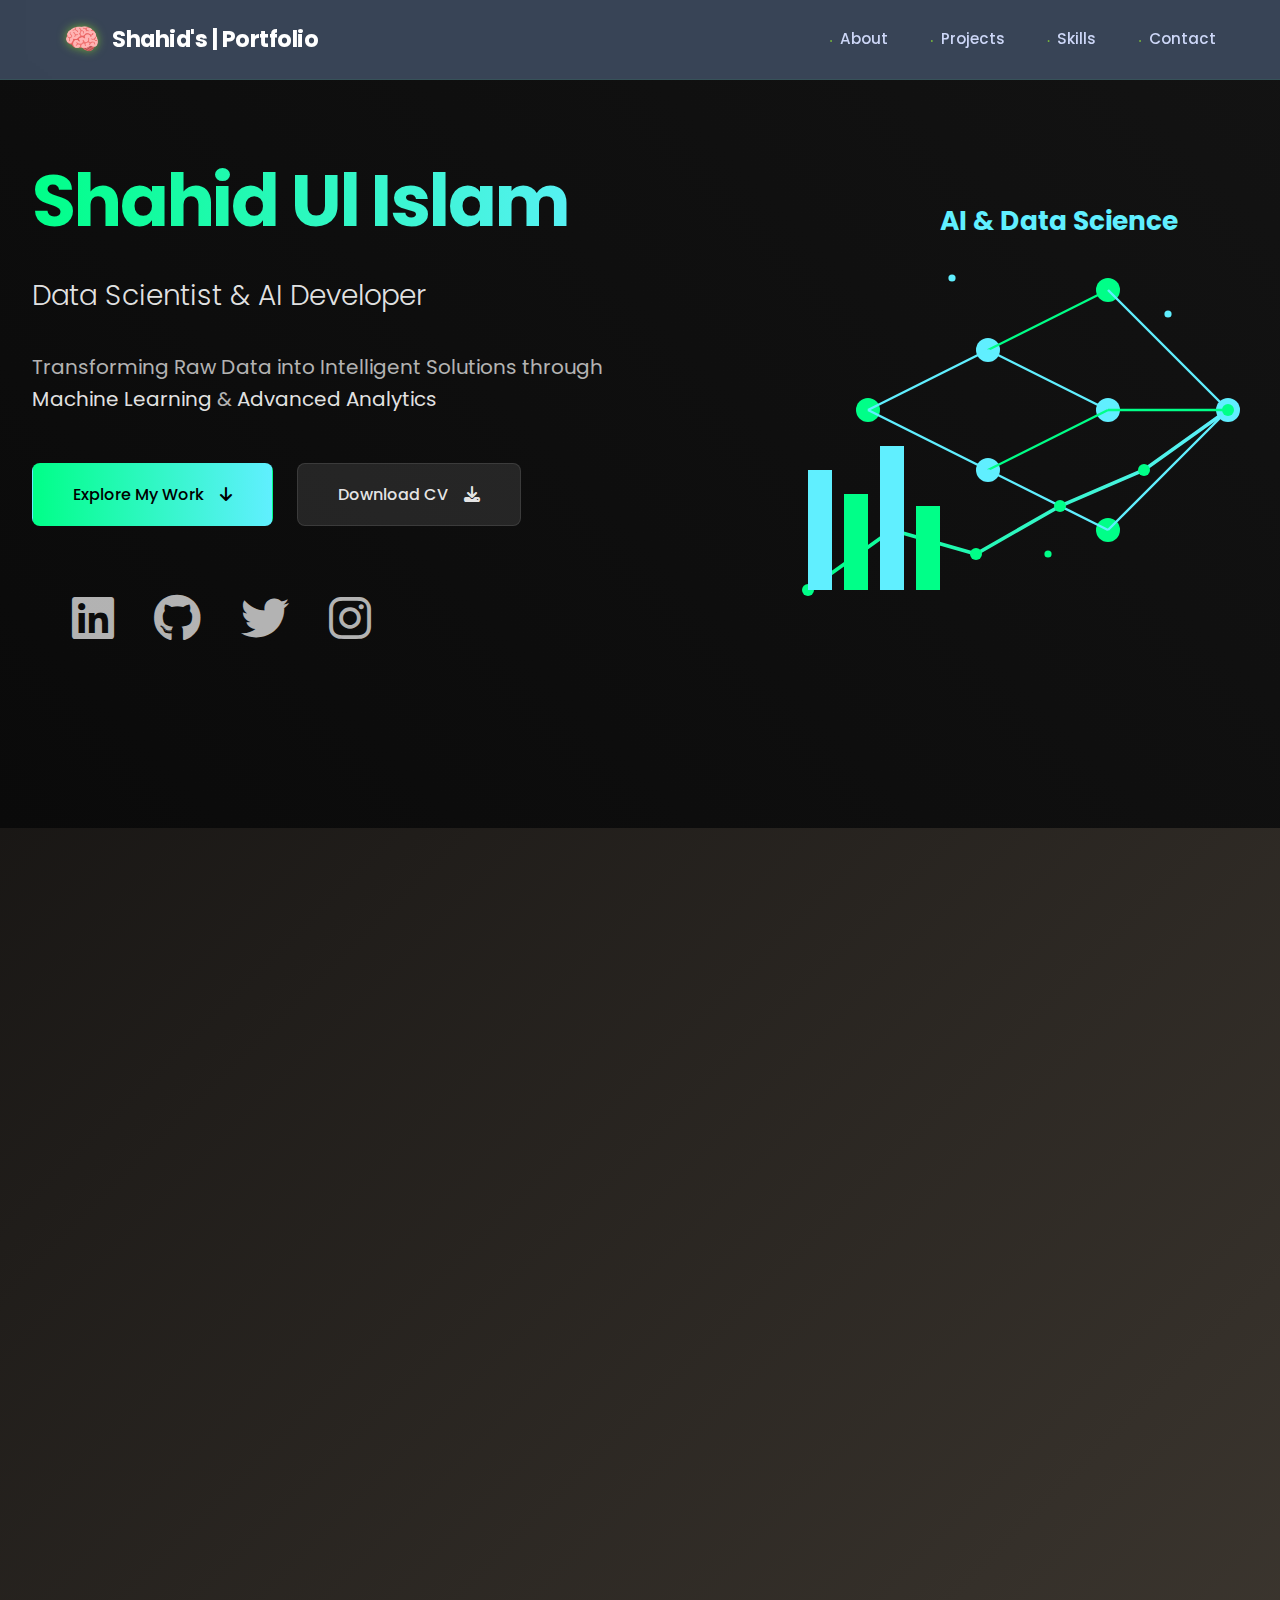
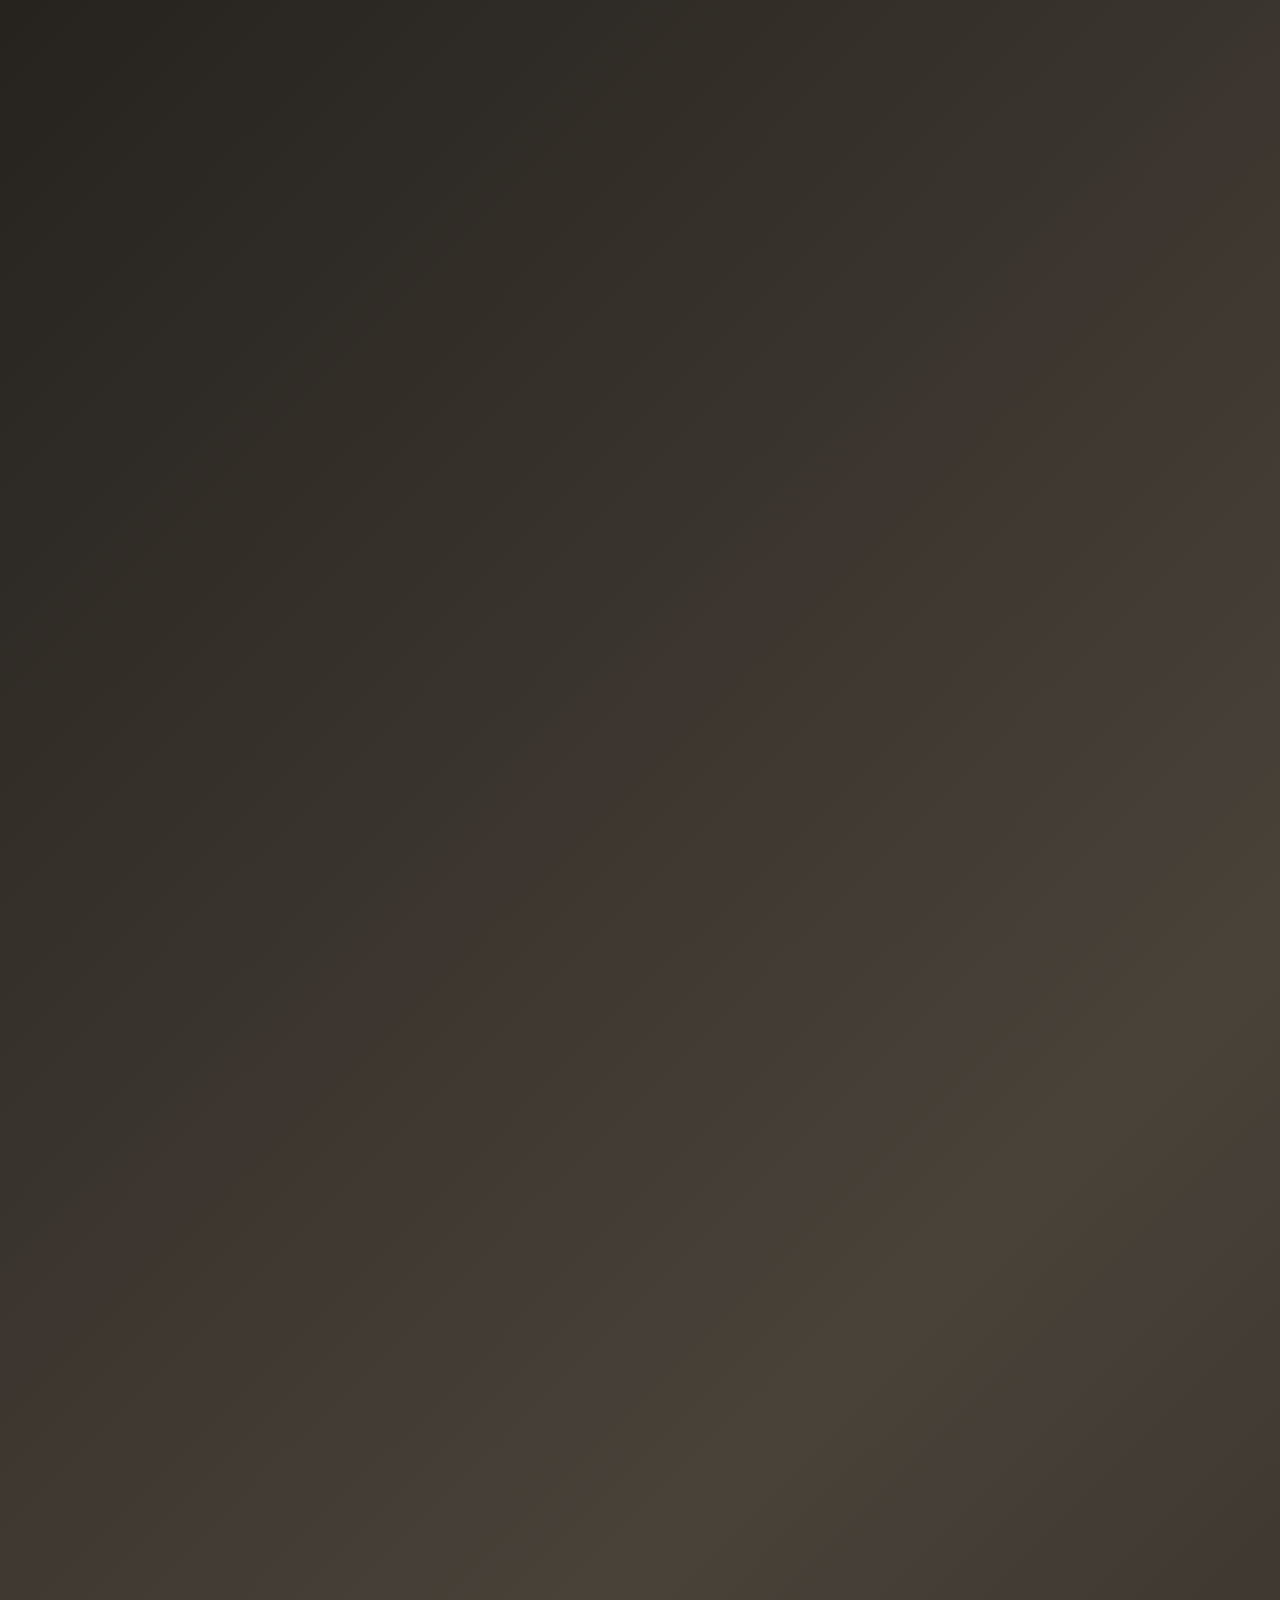
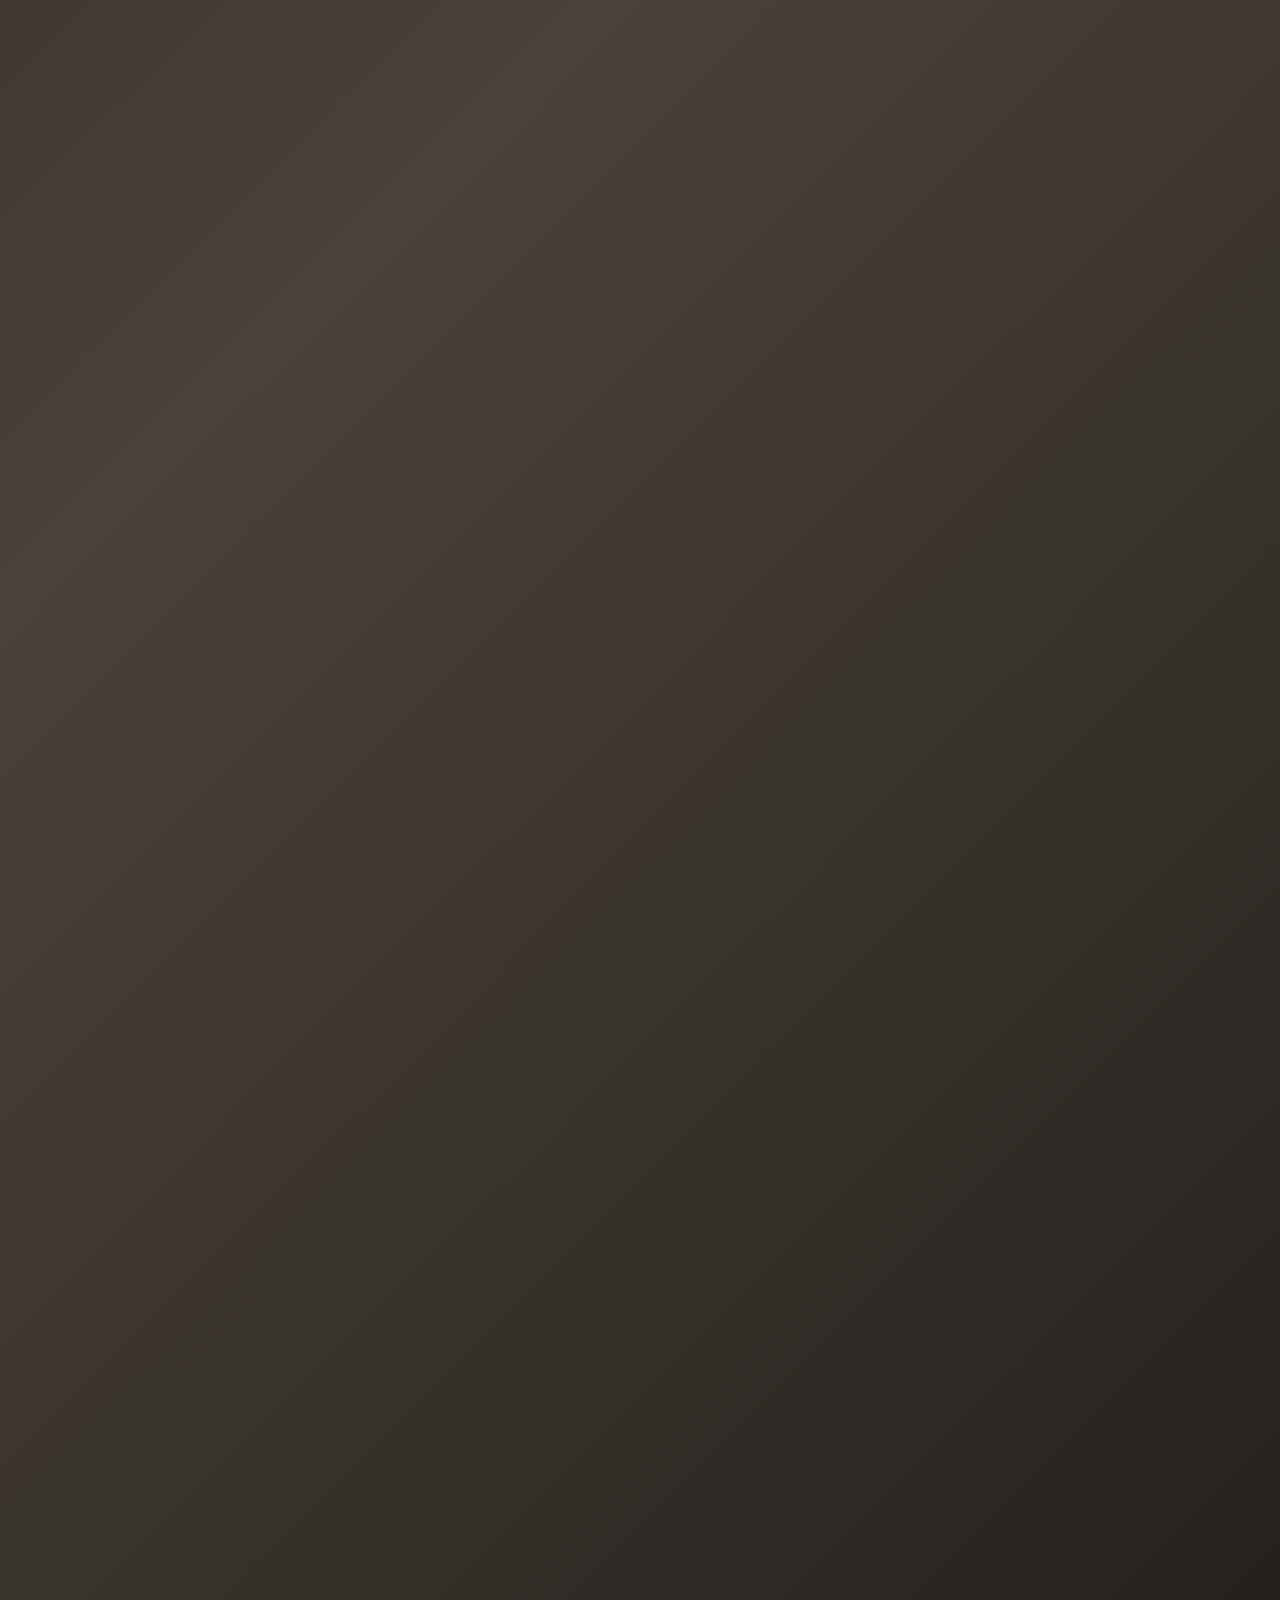
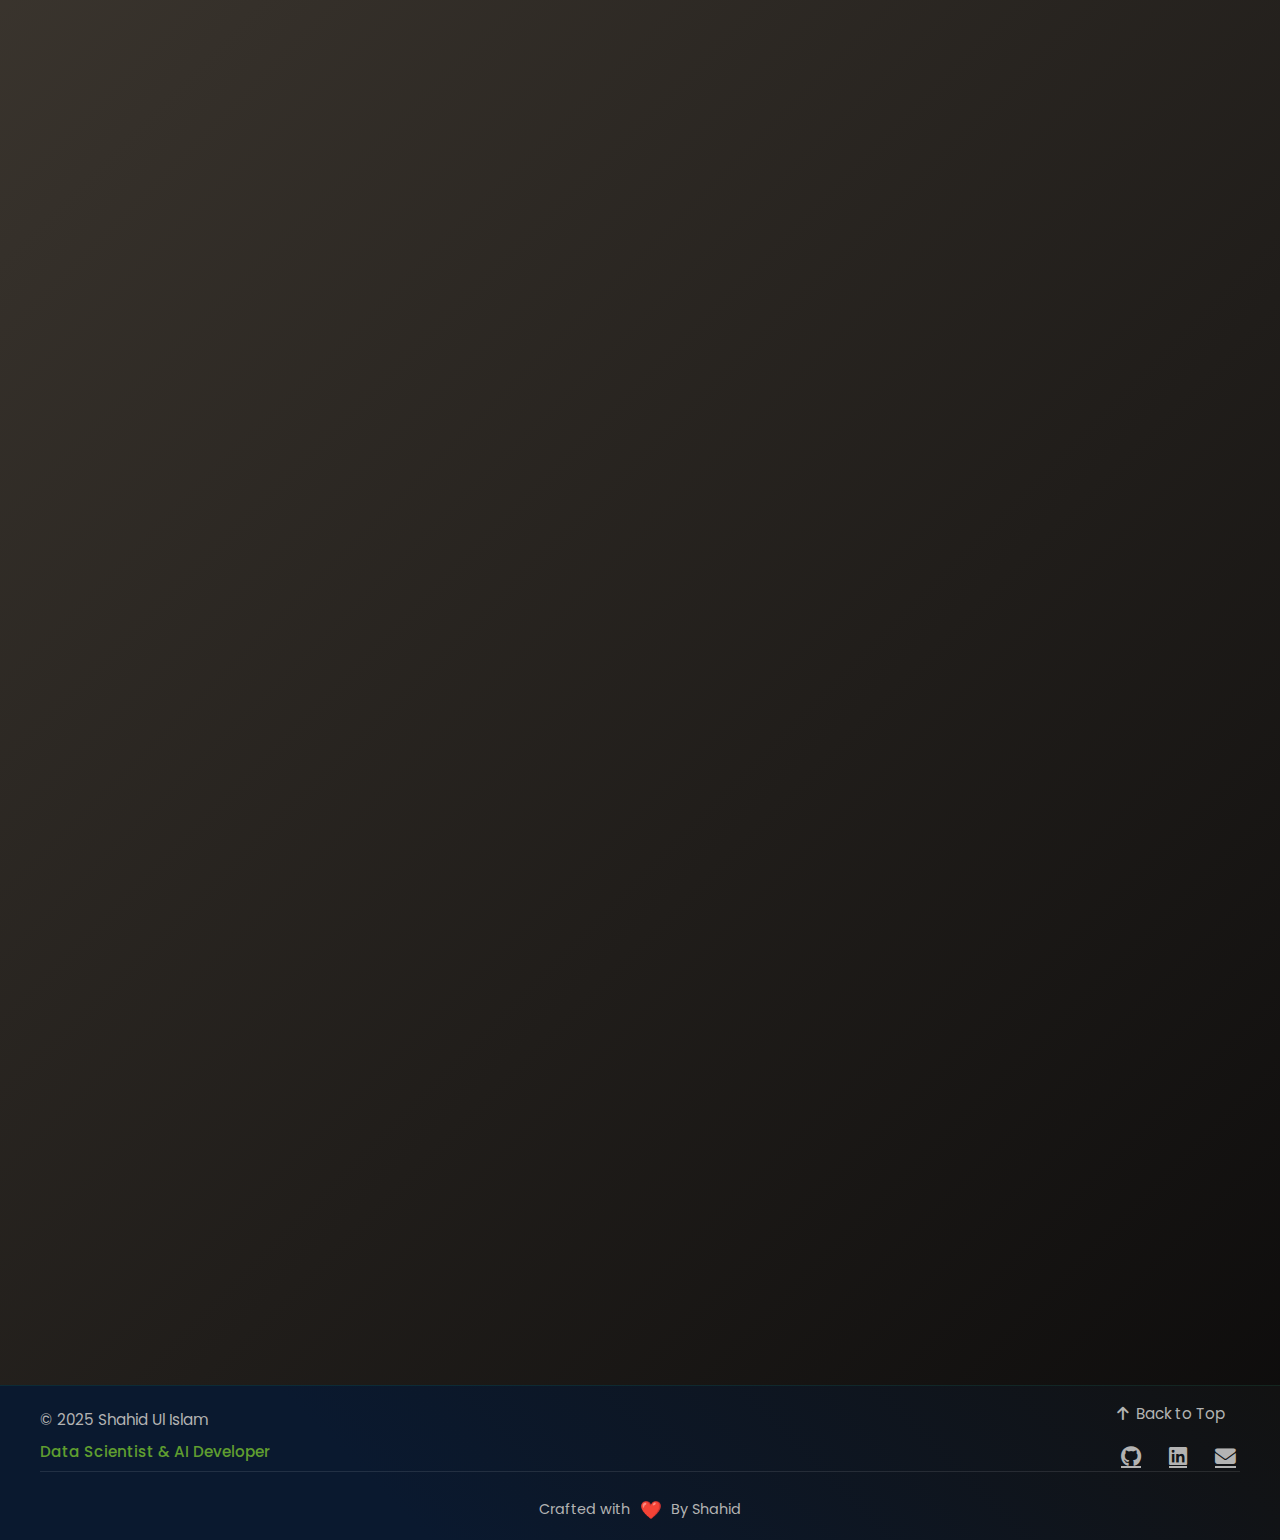
==== index.html @ 18476c6e "Updated" ====
<!DOCTYPE html>
<html lang="en">
<head>
    <meta charset="UTF-8">
    <meta name="viewport" content="width=device-width, initial-scale=1.0">
    <title>Shahid Ul Islam | Portfolio</title>
    <script src="https://kit.fontawesome.com/your-kit-code.js" crossorigin="anonymous"></script>
    <link rel="stylesheet" href="https://cdnjs.cloudflare.com/ajax/libs/font-awesome/6.5.1/css/all.min.css">
    <link rel="stylesheet" href="https://cdnjs.cloudflare.com/ajax/libs/font-awesome/6.4.0/css/all.min.css">
    <link href="https://fonts.googleapis.com/css2?family=Poppins:wght@300;400;600&display=swap" rel="stylesheet">
    <link rel="stylesheet" href="styles.css">
    <script defer src="script.js"></script>
</head>
<body>

    <div class="top-bar">
    <div class="logo">
        <span class="logo-icon">🧠</span>
        <span class="logo-text">Shahid's | Portfolio</span>
    </div>
    
    <nav class="nav-container">
        <ul class="nav-links">
            <li><a href="#about" class="nav-link"><span>.</span> About</a></li>
            <li><a href="#projects" class="nav-link"><span>.</span> Projects</a></li>
            <li><a href="#skills" class="nav-link"><span>.</span> Skills</a></li>
            <li><a href="#contact" class="nav-link"><span>.</span> Contact</a></li>
        </ul>
        <div class="menu-toggle">
            <div class="hamburger"></div>
        </div>
    </nav>
</div>
    
<header class="modern-hero" id="home">
    <div class="hero-content">
    <div class="hero-text">
        <h1 class="hero-title">
            <span class="dynamic-text">Shahid Ul Islam</span>
            <div class="typewriter">
                <span class="tagline">Data Scientist & AI Developer</span>
            </div>
        </h1>
        <p class="hero-description">
            Transforming Raw Data into Intelligent Solutions through
            <span class="highlight-effect">Machine Learning</span> &
            <span class="highlight-effect">Advanced Analytics</span>
        </p>
        <div class="cta-wrapper">
            <a href="#projects" class="modern-cta primary-cta">
                <span>Explore My Work</span>
                <div class="arrow-wrapper">
                    <i class="fas fa-arrow-down"></i>
                </div>
            </a>
            <a href="img/resume.pdf" class="modern-cta secondary-cta">
                <span>Download CV</span>
                <div class="download-icon">
                    <i class="fas fa-download"></i>
                </div>
            </a>
        </div>
        <div class="social-container">
            <div class="social-bar">
                <a href="https://www.linkedin.com/in/shahid-ul-islam-13650998" target="_blank" class="social-link" aria-label="LinkedIn">
                    <i class="fab fa-linkedin"></i>
                </a>
                <a href="https://github.com/Khanz9664" target="_blank" class="social-link" aria-label="GitHub">
                    <i class="fab fa-github"></i>
                </a>
                <a href="https://x.com/Shaddy9664" target="_blank" class="social-link" aria-label="Twitter">
                    <i class="fab fa-twitter"></i>
                </a>
                <a href="https://www.instagram.com/shaddy9664" target="_blank" class="social-link" aria-label="Instagram">
                    <i class="fab fa-instagram"></i>
                </a>
            </div>
        </div>
    </div>

    <!-- SVG Container -->
    <div class="hero-svg">
    <svg width="600" height="500" viewBox="0 0 500 400" fill="none" xmlns="http://www.w3.org/2000/svg">

        <!-- Data Science Network Nodes -->
        <circle cx="100" cy="200" r="10" fill="#00FF88"/>
        <circle cx="200" cy="150" r="10" fill="#60EFFF"/>
        <circle cx="200" cy="250" r="10" fill="#60EFFF"/>
        <circle cx="300" cy="100" r="10" fill="#00FF88"/>
        <circle cx="300" cy="200" r="10" fill="#60EFFF"/>
        <circle cx="300" cy="300" r="10" fill="#00FF88"/>
        <circle cx="400" cy="200" r="10" fill="#60EFFF"/>

        <!-- Connecting Lines -->
        <line x1="100" y1="200" x2="200" y2="150" stroke="#60EFFF" stroke-width="2"/>
        <line x1="100" y1="200" x2="200" y2="250" stroke="#60EFFF" stroke-width="2"/>
        <line x1="200" y1="150" x2="300" y2="100" stroke="#00FF88" stroke-width="2"/>
        <line x1="200" y1="150" x2="300" y2="200" stroke="#60EFFF" stroke-width="2"/>
        <line x1="200" y1="250" x2="300" y2="200" stroke="#00FF88" stroke-width="2"/>
        <line x1="200" y1="250" x2="300" y2="300" stroke="#60EFFF" stroke-width="2"/>
        <line x1="300" y1="100" x2="400" y2="200" stroke="#60EFFF" stroke-width="2"/>
        <line x1="300" y1="200" x2="400" y2="200" stroke="#00FF88" stroke-width="2"/>
        <line x1="300" y1="300" x2="400" y2="200" stroke="#60EFFF" stroke-width="2"/>

        <!-- Gradient Data Trend Line -->
        <defs>
            <linearGradient id="grad" x1="50" y1="350" x2="400" y2="200" gradientUnits="userSpaceOnUse">
                <stop offset="0%" stop-color="#00FF88"/>
                <stop offset="100%" stop-color="#60EFFF"/>
            </linearGradient>
        </defs>
        <polyline points="50,350 120,300 190,320 260,280 330,250 400,200" fill="none" stroke="url(#grad)" stroke-width="3"/>

        <!-- Highlighted Data Points -->
        <circle cx="50" cy="350" r="5" fill="#00FF88"/>
        <circle cx="120" cy="300" r="5" fill="#00FF88"/>
        <circle cx="190" cy="320" r="5" fill="#00FF88"/>
        <circle cx="260" cy="280" r="5" fill="#00FF88"/>
        <circle cx="330" cy="250" r="5" fill="#00FF88"/>
        <circle cx="400" cy="200" r="5" fill="#00FF88"/>

        <!-- Data Bars (Bar Chart Representation) -->
        <rect x="50" y="250" width="20" height="100" fill="#60EFFF"/>
        <rect x="80" y="270" width="20" height="80" fill="#00FF88"/>
        <rect x="110" y="230" width="20" height="120" fill="#60EFFF"/>
        <rect x="140" y="280" width="20" height="70" fill="#00FF88"/>

        <!-- Glowing Data Particles -->
        <circle cx="170" cy="90" r="3" fill="#60EFFF"/>
        <circle cx="250" cy="320" r="3" fill="#00FF88"/>
        <circle cx="350" cy="120" r="3" fill="#60EFFF"/>
        <circle cx="450" cy="180" r="3" fill="#00FF88"/>

        <!-- Title -->
        <text x="160" y="50" font-size="22" fill="#60EFFF" font-family="monospace" font-weight="bold">AI & Data Science</text>
    </svg>
</div>

</div>

</header>
    
    <main>
       <!-- About Section -->
  <section id="about" class="container about-section">
    <h2 class="section-title">About Me</h2>
    <div class="about-content">
      <div class="about-image">
        <div class="image-frame">
          <img src="img/shahid.png" alt="Shahid Ul Islam" class="profile-image">
          <div class="image-accent"></div>
        </div>
        <div class="tech-stack">
          <div class="tech-item">AI</div>
          <div class="tech-item">ML/DL</div>
          <div class="tech-item">Data Science</div>
        </div>
      </div>
      <div class="about-text">
        <p class="highlight">
          A Computer Science student fueled by a passion for 
          <span class="accent">AI</span>, 
          <span class="accent">ML/DL</span>, and 
          <span class="accent">Data Science</span>.
        </p>
        <div class="about-card">
          <p>
            I thrive on crafting innovative solutions that bridge complex problems with real-world applications. My expertise spans:
          </p>
          <ul class="expertise-list">
            <li>Predictive Analytics & Modeling</li>
            <li>Natural Language Processing</li>
            <li>Deep Learning Architectures</li>
            <li>Data Visualization & Storytelling</li>
          </ul>
        </div>
        <div class="achievement-grid">
          <div class="achievement-item">
            <div class="achievement-icon">📈</div>
            <h3>Data-Driven Solutions</h3>
            <p>Transforming raw data into actionable insights</p>
          </div>
          <div class="achievement-item">
            <div class="achievement-icon">🤖</div>
            <h3>AI Innovation</h3>
            <p>Building intelligent systems that learn and adapt</p>
          </div>
        </div>
      </div>
    </div>

    <div class="timeline-wrapper">
        <!-- Education Section -->
        <section id="education" class="container timeline-section">
          <h2 class="section-title1">Education</h2>
          <div class="timeline">
            <div class="timeline-card left">
              <div class="card-icon">
                <i class="fas fa-graduation-cap"></i>
              </div>
              <div class="card-content">
                <h3>Master of Computer Applications (MCA)</h3>
                <span class="timeline-date">2023 - Present</span>
                <p class="institution">Islamic University of Science and Technology, Pulwama, J&K</p>
                <p class="description">Focused on Artificial Intelligence, Machine Learning, and Data Science. Gained hands-on experience through project work and research initiatives.</p>
              </div>
            </div>
            <div class="timeline-card right">
                <div class="card-icon">
                  <i class="fas fa-graduation-cap"></i>
                </div>
                <div class="card-content">
                  <h3>Bachelor of Computer Applications (BCA)</h3>
                  <span class="timeline-date">2020 - 2023</span>
                  <p class="institution">Indira Gandhi NAtional Open University, Srinagar, J&K</p>
                  <p class="description">Focused on Programming, DSA, Web Devlopment and Networking. Gained hands-on experience through project work.</p>
                </div>
              </div>
              <div class="timeline-card left">
              <div class="card-icon">
                <i class="fas fa-graduation-cap"></i>
              </div>
              <div class="card-content">
                <h3>Senior Secondary Education</h3>
                <span class="timeline-date">2015 - 2017</span>
                <p class="institution">J&K State Board of School Eduation</p>
                <p class="description">Focused on Mathematics, Physics, and Computer Science. Gained hands-on experience through project work.</p>
              </div>
            </div>
          </div>
          
        </section>
<!-- Experience Section -->
        <!--       
        <section id="experience" class="container timeline-section">
          <h2 class="section-title1">Experience</h2>
          <div class="timeline">
            <div class="timeline-card right">
              <div class="card-icon">
                <i class="fas fa-briefcase"></i>
              </div>
              <div class="card-content">
                <h3>Data Science Intern</h3>
                <span class="timeline-date">June 2024 - August 2024</span>
                <p class="company">Acme Corp, City, Country</p>
                <p class="description">Collaborated on developing predictive models and automating data pipelines to enhance business insights.</p>
              </div>
            </div>
          </div>
        </section> -->
    </div>
    
</section>

<section id="projects" class="projects-container">
    <div class="projects-header">
        <h2 class="section-title glitch" data-text="Featured Projects">Featured Projects</h2>
        <p class="section-subtitle">Exploring Data Science & Machine Learning Innovations</p>
    </div>
    
    <div class="projects-grid">
        <!-- Project 1: Early Breast Cancer Prediction -->
        <article class="project-card cancer-card" data-aos="fade-up">
            <div class="project-image-wrapper">
                <div class="project-image" style="background-image: url('img/bcncr.png')"></div>
                <div class="project-overlay">
                    <span class="completion-status">Completed: Q3 2024</span>
                </div>
            </div>
            <div class="project-content">
                <div class="project-tags">
                    <span class="tag">Healthcare</span>
                    <span class="tag">Predictive Modeling</span>
                    <span class="tag">Scikit-learn</span>
                </div>
                <h3 class="project-title">Early Breast Cancer Prediction</h3>
                <p class="project-description">Advanced ML model achieving 95% accuracy in early breast cancer detection through clinical data analysis.</p>
                <div class="project-stats">
                    <span><i class="fas fa-clock"></i> 3 months</span>
                    <span><i class="fas fa-star"></i> 4.8/5</span>
                </div>
                <a href="https://github.com/Khanz9664/Breast-Cancer-Prediction" 
                   class="project-link"
                   target="_blank">
                    <i class="fab fa-github"></i>
                    <span>Explore Project</span>
                </a>
            </div>
        </article>

        <!-- Project 2: Medicine Review Categorization -->
        <article class="project-card review-card" data-aos="fade-up" data-aos-delay="100">
            <div class="project-image-wrapper">
                <div class="project-image" style="background-image: url('img/meds.png')"></div>
                <div class="project-overlay">
                    <span class="completion-status">Completed: Q2 2024</span>
                </div>
            </div>
            <div class="project-content">
                <div class="project-tags">
                    <span class="tag">NLP</span>
                    <span class="tag">Classification</span>
                    <span class="tag">Python</span>
                </div>
                <h3 class="project-title">Medicine Review Categorization</h3>
                <p class="project-description">NLP-powered system processing 10k+ reviews with sentiment analysis and categorization.</p>
                <div class="project-stats">
                    <span><i class="fas fa-clock"></i> 2 months</span>
                    <span><i class="fas fa-star"></i> 4.6/5</span>
                </div>
                <a href="https://github.com/Khanz9664/Medicine-Review-Categorization" 
                   class="project-link"
                   target="_blank">
                    <i class="fab fa-github"></i>
                    <span>Explore Project</span>
                </a>
            </div>
        </article>

        <!-- Project 3: Apple Sales Analysis & Dashboard 2024 -->
        <article class="project-card sales-card" data-aos="fade-up" data-aos-delay="200">
            <div class="project-image-wrapper">
                <div class="project-image" style="background-image: url('img/apple.png')"></div>
                <div class="project-overlay">
                    <span class="completion-status">Completed: Q1 2024</span>
                </div>
            </div>
            <div class="project-content">
                <div class="project-tags">
                    <span class="tag">Sales Analysis</span>
                    <span class="tag">Dash</span>
                    <span class="tag">Plotly</span>
                </div>
                <h3 class="project-title">Apple Sales Analysis & Dashboard 2024</h3>
                <p class="project-description">Interactive dashboard visualizing sales trends and performance metrics for Apple products.</p>
                <div class="project-stats">
                    <span><i class="fas fa-clock"></i> 4 months</span>
                    <span><i class="fas fa-star"></i> 4.9/5</span>
                </div>
                <a href="https://github.com/Khanz9664/Comprehensive-Data-Analysis-Visualization-of-Apple-Product-Sales" 
                   class="project-link"
                   target="_blank">
                    <i class="fab fa-github"></i>
                    <span>Explore Project</span>
                </a>
            </div>
        </article>

        <!-- Project 4: Criminal Records Management -->
        <article class="project-card criminal-card" data-aos="fade-up" data-aos-delay="300">
            <div class="project-image-wrapper">
                <div class="project-image" style="background-image: url('img/crms.png')"></div>
                <div class="project-overlay">
                    <span class="completion-status">Completed: Q4 2023</span>
                </div>
            </div>
            <div class="project-content">
                <div class="project-tags">
                    <span class="tag">Database</span>
                    <span class="tag">CRUD</span>
                    <span class="tag">SQL</span>
                </div>
                <h3 class="project-title">Criminal Records Management</h3>
                <p class="project-description">Secure full-stack application for managing criminal records with user authentication and data encryption.</p>
                <div class="project-stats">
                    <span><i class="fas fa-clock"></i> 5 months</span>
                    <span><i class="fas fa-star"></i> 4.7/5</span>
                </div>
                <a href="https://github.com/Khanz9664/criminal-records-system" 
                   class="project-link"
                   target="_blank">
                    <i class="fab fa-github"></i>
                    <span>Explore Project</span>
                </a>
            </div>
        </article>

        <!-- Project 5: House Price Prediction -->
        <article class="project-card house-card" data-aos="fade-up" data-aos-delay="400">
            <div class="project-image-wrapper">
                <div class="project-image" style="background-image: url('img/hpp.png')"></div>
                <div class="project-overlay">
                    <span class="completion-status">Completed: Q3 2023</span>
                </div>
            </div>
            <div class="project-content">
                <div class="project-tags">
                    <span class="tag">Regression</span>
                    <span class="tag">EDA</span>
                    <span class="tag">Pandas</span>
                </div>
                <h3 class="project-title">House Price Prediction</h3>
                <p class="project-description">Predictive model for real estate prices using extensive feature engineering and regression techniques.</p>
                <div class="project-stats">
                    <span><i class="fas fa-clock"></i> 3 months</span>
                    <span><i class="fas fa-star"></i> 4.5/5</span>
                </div>
                <a href="https://github.com/Khanz9664/House-Price-Prediction" 
                   class="project-link"
                   target="_blank">
                    <i class="fab fa-github"></i>
                    <span>Explore Project</span>
                </a>
            </div>
        </article>

        <!-- Project 6: EDA - MovieLens Dataset -->
        <article class="project-card movie-card" data-aos="fade-up" data-aos-delay="500">
            <div class="project-image-wrapper">
                <div class="project-image" style="background-image: url('img/eda.png')"></div>
                <div class="project-overlay">
                    <span class="completion-status">Completed: Q2 2023</span>
                </div>
            </div>
            <div class="project-content">
                <div class="project-tags">
                    <span class="tag">Data Analysis</span>
                    <span class="tag">Visualization</span>
                    <span class="tag">Matplotlib</span>
                </div>
                <h3 class="project-title">EDA - MovieLens Dataset</h3>
                <p class="project-description">Exploratory data analysis of movie ratings, uncovering insights through interactive visualizations.</p>
                <div class="project-stats">
                    <span><i class="fas fa-clock"></i> 2 months</span>
                    <span><i class="fas fa-star"></i> 4.6/5</span>
                </div>
                <a href="https://github.com/Khanz9664/Python-For-DataScience/tree/main/10.%20Exploratory%20Analysis%20and%20Visualization%20of%20MovieLens%20Dataset" 
                   class="project-link"
                   target="_blank">
                    <i class="fab fa-github"></i>
                    <span>Explore Project</span>
                </a>
            </div>
        </article>
    </div>
</section>
        
<section id="skills" class="container">
    <div class="skills-header">
        <h2 class="section-title">Technical Arsenal</h2>
        <p class="section-subtitle">Tools & Technologies Powering My Solutions</p>
    </div>
    
    <div class="skills-grid">
        <!-- Languages Card -->
        <article class="skill-card">
            <div class="skill-header">
                <i class="fas fa-code skill-icon"></i>
                <h3>Development Languages</h3>
            </div>
            <div class="skill-items">
                <div class="skill-item">
                    <span class="skill-name">Python</span>
                    <div class="skill-bar" data-progress="90"></div>
                </div>
                <div class="skill-item">
                    <span class="skill-name">C/C++/C#</span>
                    <div class="skill-bar" data-progress="85"></div>
                </div>
                <div class="skill-item">
                    <span class="skill-name">HTML/CSS</span>
                    <div class="skill-bar" data-progress="80"></div>
                </div>
                <div class="skill-item">
                    <span class="skill-name">JavaScript</span>
                    <div class="skill-bar" data-progress="70"></div>
                </div>
                <div class="skill-item">
                    <span class="skill-name">SQL</span>
                    <div class="skill-bar" data-progress="85"></div>
                </div>
            </div>
        </article>

        <!-- Libraries Card -->
        <article class="skill-card">
            <div class="skill-header">
                <i class="fas fa-chart-line skill-icon"></i>
                <h3>Data Science Stack</h3>
            </div>
            <div class="skill-items">
                <div class="skill-item">
                    <span class="skill-name">Pandas/Numpy</span>
                    <div class="skill-tags">
                        <span class="skill-tag">Data Manipulation</span>
                        <span class="skill-tag">Analysis</span>
                    </div>
                </div>
                <div class="skill-item">
                    <span class="skill-name">TensorFlow/Keras</span>
                    <div class="skill-tags">
                        <span class="skill-tag">Deep Learning</span>
                        <span class="skill-tag">Neural Networks</span>
                    </div>
                </div>
                <div class="skill-item">
                    <span class="skill-name">Scikit-learn</span>
                    <div class="skill-tags">
                        <span class="skill-tag">ML Algorithms</span>
                        <span class="skill-tag">Modeling</span>
                    </div>
                </div>
                <div class="skill-item">
                    <span class="skill-name">Matplotlib/Seaborn</span>
                    <div class="skill-tags">
                        <span class="skill-tag">Data Viz</span>
                        <span class="skill-tag">Reporting</span>
                    </div>
                </div>
            </div>
        </article>

        <!-- Tools Card -->
        <article class="skill-card">
            <div class="skill-header">
                <i class="fas fa-tools skill-icon"></i>
                <h3>Development Ecosystem</h3>
            </div>
            <div class="skill-items">
                <div class="skill-item">
                    <span class="skill-name">Jupyter</span>
                    <div class="skill-desc">Interactive computing & rapid prototyping</div>
                </div>
                <div class="skill-item">
                    <span class="skill-name">Git/GitHub</span>
                    <div class="skill-desc">Version control & collaborative development</div>
                </div>
                <div class="skill-item">
                    <span class="skill-name">BigQuery</span>
                    <div class="skill-desc">Large-scale data analysis & processing</div>
                </div>
                <div class="skill-item">
                    <span class="skill-name">Looker</span>
                    <div class="skill-desc">Business intelligence & analytics</div>
                </div>
            </div>
        </article>
    </div>
</section>
        
        

<section id="contact" class="contact-section">
    <div class="contact-container">
        <div class="contact-header">
            <h2 class="section-title">Let's Connect</h2>
            <p class="section-subtitle">Have a project in mind or want to discuss data solutions?<br>Let's create something amazing together.</p>
        </div>

        <div class="contact-grid">
            <!-- Contact Form -->
            <div class="contact-form-wrapper">
                <form id="custom-contact-form" name='submit-to-google-sheet' class="contact-form">
                    <div class="form-group floating-label">
                        <input type="text" id="name" name="name" required>
                        <label for="name">Your Name</label>
                        <div class="underline"></div>
                    </div>

                    <div class="form-group floating-label">
                        <input type="email" id="email" name="email" required>
                        <label for="email">Email Address</label>
                        <div class="underline"></div>
                    </div>

                    <div class="form-group floating-label">
                        <textarea id="message" name="message" rows="5" required></textarea>
                        <label for="message">Your Message</label>
                        <div class="underline"></div>
                    </div>

                    <button type="submit" class="submit-button">
                        <span>Send Message</span>
                        <div class="button-icon">
                            <i class="fas fa-paper-plane"></i>
                        </div>
                    </button>
                    <span id="msg"></span>
                </form>
                <div class="form-status"></div>
            </div>

            <!-- Contact Channels -->
            <div class="contact-channels">
                <div class="channel-group">
                    <h3 class="channel-group-title">Direct Communication</h3>
                    <div class="channel-card email-channel">
                        <div class="channel-icon">
                            <i class="fas fa-envelope-open-text"></i>
                        </div>
                        <div class="channel-content">
                            <h4>Email Me</h4>
                            <p>For formal inquiries and project discussions</p>
                            <a href="mailto:shahid9664@gmail.com" class="channel-link">
                                shahid9664@gmail.com
                                <i class="fas fa-external-link-alt"></i>
                            </a>
                        </div>
                    </div>

                    <div class="channel-card whatsapp-channel">
                        <div class="channel-icon">
                            <i class="fab fa-whatsapp"></i>
                        </div>
                        <div class="channel-content">
                            <h4>WhatsApp Chat</h4>
                            <p>Quick questions and instant messaging</p>
                            <a href="https://wa.me/+917780858125" class="channel-link">
                                +91 77808 58125
                                <i class="fas fa-external-link-alt"></i>
                            </a>
                        </div>
                    </div>

                    <div class="channel-card github-channel">
                        <div class="channel-icon">
                            <i class="fab fa-github"></i>
                        </div>
                        <div class="channel-content">
                            <h4>GitHub Repos</h4>
                            <p>Explore my projects and contributions</p>
                            <a href="https://github.com/Khanz9664" class="channel-link">
                                Visit GitHub
                                <i class="fas fa-external-link-alt"></i>
                            </a>
                        </div>
                    </div>
                </div>
            </div>
        </div>
    </div>
</section>
               
        
    </main>

<!-- Updated HTML -->
<footer class="site-footer">
    <div class="footer-content">
        <div class="footer-main">
            <div class="footer-left">
                <p class="copyright">&copy; 2025 Shahid Ul Islam</p>
                <p class="footer-meta">Data Scientist & AI Developer</p>
            </div>
            <div class="footer-right">
                <div class="footer-links">
                    <a href="#home" class="back-to-top">
                        <i class="fas fa-arrow-up"></i>
                        <span>Back to Top</span>
                    </a>
                    <div class="social-links11">
                        <a href="https://github.com/Khanz9664" target="_blank" class="social-link11">
                            <i class="fab fa-github"></i>
                        </a>
                        <a href="https://linkedin.com/in/shahid-ul-islam-13650998" target="_blank" class="social-link11">
                            <i class="fab fa-linkedin"></i>
                        </a>
                        <a href="mailto:shahid9664@gmail.com" class="social-link11">
                            <i class="fas fa-envelope"></i>
                        </a>
                    </div>
                </div>
            </div>
        </div>
        <div class="made-with">
            <p>Crafted with 
                <span class="heart-icon">❤️</span> 
                 By Shahid
            </p>
        </div>
    </div>
</footer>
    
</body>
</html>
---- styles.css ----
/* styles.css */
:root {
    --primary-color:rgba(149, 238, 48, 0.637);
    --secondary-color: #2778ae;
    --dark-bg: #0a192f;
    --darker-bg: #121212;
    --text-color: #ccd6f6;
    --text-muted: #b3b3b3;
    --card-bg: #2d2d2d;
    --nav-height: 80px;
}


* {
    margin: 0;
    padding: 0;
    box-sizing: border-box;
    font-family: 'Poppins', sans-serif;
}

body {
    background: linear-gradient(135deg, #0c0b0b, #494239, #0c0b0b);
    animation: gradientMotion 5s ease infinite;
    color: var(--text-color);
    line-height: 1.6;
    overflow-x: hidden;
}

@keyframes gradientMotion {
    0% { background-position: 0% 50%; }
    50% { background-position: 100% 50%; }
    100% { background-position: 0% 50%; }
  }


.top-bar {
    position: fixed;
    top: 0;
    width: 100%;
    height: var(--nav-height);
    background: rgba(63, 77, 99, 0.85);
    backdrop-filter: blur(10px);
    z-index: 1000;
    display: flex;
    justify-content: space-between;
    align-items: center;
    padding: 0 5%;
    border-bottom: 1px solid rgba(46, 204, 113, 0.1);
}

.logo {
    display: flex;
    align-items: center;
    gap: 12px;
    font-family: 'Fira Code', monospace;
}

.logo-icon {
    font-size: 1.8rem;
    filter: drop-shadow(0 0 5px var(--primary-color));
}

.logo-text {
    color: white;
    font-weight: 700;
    font-size: 1.4rem;
    letter-spacing: -0.5px;
}

.nav-links {
    display: flex;
    gap: 2.5rem;
    list-style: none;
}

.nav-link {
    color: var(--text-color);
    text-decoration: none;
    font-size: 0.95rem;
    font-weight: 500;
    position: relative;
    padding: 5px 0;
    transition: color 0.3s ease;
    display: flex;
    align-items: center;
    gap: 5px;
}

.nav-link span {
    color: var(--primary-color);
    font-family: 'Fira Code', monospace;
    font-size: 0.8rem;
}

.nav-link::after {
    content: '';
    position: absolute;
    bottom: 0;
    left: 0;
    width: 0;
    height: 2px;
    background: var(--primary-color);
    transition: width 0.3s ease;
}

.nav-link:hover::after {
    width: 100%;
}

.nav-link:hover {
    color: var(--primary-color);
}

/* Mobile Menu Styles */
.menu-toggle {
    display: none;
    cursor: pointer;
    z-index: 1001;
}

.hamburger {
    width: 30px;
    height: 2px;
    background: var(--primary-color);
    position: relative;
    transition: all 0.3s ease;
}

.hamburger::before,
.hamburger::after {
    content: '';
    position: absolute;
    width: 100%;
    height: 2px;
    background: inherit;
    transition: all 0.3s ease;
}

.hamburger::before { top: -8px; }
.hamburger::after { top: 8px; }

/* Active State */
.nav-links.active + .menu-toggle .hamburger {
    background: transparent;
}

.nav-links.active + .menu-toggle .hamburger::before {
    transform: rotate(45deg) translate(5px, 5px);
}

.nav-links.active + .menu-toggle .hamburger::after {
    transform: rotate(-45deg) translate(5px, -5px);
}

@media (max-width: 768px) {
    .nav-links {
        position: fixed;
        top: var(--nav-height);
        right: -100%;
        flex-direction: column;
        background: rgba(10, 25, 47, 0.98);
        backdrop-filter: blur(15px);
        width: 100%;
        height: calc(100vh - var(--nav-height));
        padding: 2rem 5%;
        transition: right 0.3s cubic-bezier(0.4, 0, 0.2, 1);
    }
    
    .nav-links.active {
        right: 0;
    }
    
    .nav-link {
        font-size: 1.2rem;
        padding: 1rem 0;
        border-bottom: 1px solid rgba(46, 204, 113, 0.1);
    }
    
    .menu-toggle {
        display: block;
    }
}

/* Animations */
@keyframes logo-float {
    0% { transform: translateY(0); }
    50% { transform: translateY(-3px); }
    100% { transform: translateY(0); }
}

.logo-icon {
    animation: logo-float 3s ease-in-out infinite;
}

/* Modern Hero Section */
.modern-hero {
    --primary-color: #00ff88;
    --secondary-color: #60efff;
    --text-primary: rgba(255, 255, 255, 0.9);
    --text-secondary: rgba(255, 255, 255, 0.7);
    --bg-gradient: linear-gradient(45deg, #0a0a0a 0%, #131313 100%);
    --accent-gradient: linear-gradient(90deg, var(--primary-color), var(--secondary-color));
    
    position: relative;
    padding: 2rem 2rem;
    background: var(--bg-gradient);
    overflow: hidden;
}

.hero-container {
    position: relative;
    max-width: 1400px;
    margin: 0 auto;
    height: 100%;
}

.hero-background {
    position: absolute;
    top: 0;
    left: 0;
    z-index: 0;
}

.hero-content {
    position: relative;
    z-index: 2;
    display: flex;
    align-items: center;
    height: 100%;
    padding: 8rem 0;
    justify-content: space-between;
    align-items: center;
    flex-wrap: wrap;
}

.hero-text {
    max-width: 800px;
}

.hero-title {
    font-size: clamp(2.5rem, 8vw, 4.5rem);
    line-height: 1.1;
    margin-bottom: 2rem;
}

.dynamic-text {
    display: block;
    background: var(--accent-gradient);
    -webkit-background-clip: text;
    background-clip: text;
    color: transparent;
    font-weight: 700;
    letter-spacing: -0.03em;
    animation: text-shine 3s ease infinite;
}

.tagline {
    font-size: clamp(1.25rem, 4vw, 1.75rem);
    color: var(--text-primary);
    font-weight: 300;
    margin-top: 1rem;
}

.hero-description {
    font-size: clamp(1rem, 3vw, 1.25rem);
    color: var(--text-secondary);
    line-height: 1.6;
    margin-bottom: 3rem;
    max-width: 600px;
}

.highlight-effect {
    color: var(--text-primary);
    position: relative;
    cursor: pointer;
}

.highlight-effect::before {
    content: '';
    position: absolute;
    bottom: 0;
    left: 0;
    width: 0;
    height: 2px;
    background: var(--accent-gradient);
    transition: width 0.3s ease;
}

.highlight-effect:hover::before {
    width: 100%;
}

/* Modern CTA Buttons */
.cta-wrapper {
    display: flex;
    gap: 1.5rem;
    margin: 2.5rem 0;
}

.modern-cta {
    display: inline-flex;
    align-items: center;
    gap: 1rem;
    padding: 1.1rem 2.5rem;
    border-radius: 0.5rem;
    text-decoration: none;
    font-weight: 500;
    transition: all 0.3s cubic-bezier(0.4, 0, 0.2, 1);
    position: relative;
    overflow: hidden;
    border: 1px solid transparent;
}

.primary-cta {
    background: var(--accent-gradient);
    color: #000;
}

.secondary-cta {
    background: rgba(255, 255, 255, 0.1);
    color: var(--text-primary);
    border: 1px solid rgba(255, 255, 255, 0.1);
}

.modern-cta:hover {
    transform: translateY(-2px);
    box-shadow: 0 10px 20px rgba(0, 255, 136, 0.1);
}

.modern-cta .arrow-wrapper,
.modern-cta .download-icon {
    transition: transform 0.3s ease;
}

.modern-cta:hover .arrow-wrapper {
    transform: translateY(3px) rotate(45deg);
}

.modern-cta:hover .download-icon {
    transform: translateY(3px) rotate(-45deg);
}

/* Social Links */
.social-container {
    margin-top: 3rem;
    font-size: 2rem;
    margin-left: 2rem;
}

.social-bar {
    display: flex;
    gap: 1.5rem;
    font-size: 2rem;
}

.social-link {
    font-size: 3rem; /* This affects the size of the icon itself */
    color: var(--text-secondary);
    transition: all 0.3s ease;
    padding: 0.5rem;
    position: relative;
}

.social-link i {
    font-size: 3rem;  
}

.social-link::before {
    content: '';
    position: absolute;
    top: 0;
    left: 0;
    width: 100%;
    height: 100%;
    border-radius: 50%;
    background: var(--accent-gradient);
    opacity: 0;
    transition: opacity 0.3s ease;
}

.social-link:hover {
    color: var(--text-primary);
    transform: translateY(-2px);
}

.social-link:hover::before {
    opacity: 0.1;
}

.hero-svg {
    flex-shrink: 0;
    max-width: 500px;
    width: 100%;
    animation: fadeIn 1.5s ease-in-out;
}

@media (max-width: 768px) {
    .cta-wrapper {
        flex-direction: column;
    }
    
    .modern-cta {
        justify-content: center;
    }
    
    .hero-content {
        padding: 6rem 0;
    }
    
    .social-bar {
        justify-content: center;
    }
    
    .hero-svg {
        display: none;
    }
}


/* Tech Badges */
.tech-badges {
    position: absolute;
    bottom: 20%;
    left: 50%;
    transform: translateX(-50%);
    display: flex;
    gap: 1rem;
    flex-wrap: wrap;
    justify-content: center;
}

.tech-badge {
    background: rgba(255, 255, 255, 0.1);
    padding: 0.5rem 1rem;
    border-radius: 30px;
    font-size: 0.9rem;
    display: flex;
    align-items: center;
    gap: 0.5rem;
    backdrop-filter: blur(5px);
}

.tech-badge i {
    color: var(--primary-color);
}

@media (max-width: 768px) {
    .hero-content {
        grid-template-columns: 1fr;
        padding: 4rem 0;
    }
    
    .hero-visuals {
        min-height: 400px;
        margin-top: 3rem;
    }
    
    .cube-container {
        width: 250px;
        height: 250px;
    }
}



/* About Section */
.about-section {
    padding: 4rem 2rem 2rem 0rem;
    text-align: center;
}

.section-title {
    text-align: center;
    font-size: 3rem; 
    margin-bottom: 3rem;
    position: relative;
    color: var(--primary-color);
    font-weight: 600; 
    letter-spacing: 2px; 
    text-transform: uppercase; 
    font-family: 'Roboto', sans-serif; 
    transition: color 0.3s ease, transform 0.3s ease;
}

.section-title:hover {
    transform: translateY(-5px); 
    color: var(--secondary-color); 
}

.section-title::after {
    content: '';
    position: absolute;
    bottom: -10px;
    left: 50%;
    transform: translateX(-50%);
    width: 50%;
    height: 4px; 
    background: var(--primary-color);
    border-radius: 5px; 
    transition: width 0.3s ease; 
}

.section-title:hover::after {
    width: 70%; 
}


.about-content {
    display: grid;
    grid-template-columns: 1fr 1.5fr;
    gap: 3rem;
    align-items: start;
    margin-top: 2rem;
}

.image-frame {
    position: relative;
    width: fit-content;
    margin: 0 auto;
}

.profile-image {
    width: 280px;
    height: 280px;
    border-radius: 50%;
    object-fit: cover;
    position: relative;
    z-index: 1;
    border: 4px solid var(--primary-color);
    transition: transform 0.3s ease;
}

.image-accent {
    position: absolute;
    top: -15px;
    left: -15px;
    right: -15px;
    bottom: -15px;
    border: 3px solid rgba(46, 204, 113, 0.2);
    border-radius: 50%;
    animation: pulse 2s infinite;
}

.tech-stack {
    display: flex;
    justify-content: center;
    gap: 1rem;
    margin-top: 2rem;
}

.tech-item {
    background: var(--card-bg);
    padding: 0.5rem 1.2rem;
    border-radius: 20px;
    font-size: 0.9rem;
    font-weight: 500;
    border: 1px solid var(--primary-color);
}

.about-text {
    display: flex;
    flex-direction: column;
    gap: 1.5rem;
}

.highlight {
    font-size: 1.2rem;
    line-height: 1.6;
    color: var(--text-color);
    border-left: 4px solid var(--primary-color);
    padding-left: 1.5rem;
}

.accent {
    color: var(--primary-color);
    font-weight: 600;
}

.about-card {
    background: linear-gradient(135deg, #2d2d2d, #348b8b, #333333);
    padding: 1.5rem;
    border-radius: 10px;
    border: 1px solid rgba(46, 204, 113, 0.1);
}

.expertise-list {
    display: grid;
    grid-template-columns: repeat(2, 1fr);
    gap: 1rem;
    list-style: none;
    padding: 0;
    margin: 1rem 0;
}

.expertise-list li {
    display: flex;
    align-items: center;
    gap: 0.8rem;
    padding: 0.8rem;
    background: rgba(46, 204, 113, 0.05);
    border-radius: 5px;
}

.expertise-list li::before {
    content: '▹';
    color: var(--primary-color);
}

.achievement-grid {
    display: grid;
    grid-template-columns: repeat(2, 1fr);
    gap: 1.5rem;
    margin-top: 1rem;
}

.achievement-item {
    background: linear-gradient(135deg, #2d2d2d, #4e4e4e, #2d8494);
    padding: 1.5rem;
    border-radius: 8px;
    text-align: center;
    transition: transform 0.3s ease;
}

.achievement-item:hover {
    transform: translateY(-5px);
}

.achievement-icon {
    font-size: 2rem;
    margin-bottom: 1rem;
}

@keyframes pulse {
    0% { opacity: 0.6; transform: scale(1); }
    50% { opacity: 0.2; transform: scale(1.05); }
    100% { opacity: 0.6; transform: scale(1); }
}

@media (max-width: 768px) {
    .about-content {
        grid-template-columns: 1fr;
    }
    
    .image-frame {
        margin-bottom: 2rem;
    }
    
    .expertise-list {
        grid-template-columns: 1fr;
        padding-left: 2rem;
    }
    
    .achievement-grid {
        grid-template-columns: 1fr;
        padding-left: 2rem;
    }

    .about-card {
        padding-left: 2rem;
        margin-left: 2rem;
    }
    .about-text {
        padding-left: 1rem;
        margin-left: 1rem;
    }
}

/*Education and Experience*/
.timeline-wrapper {
    position: relative;
    padding: 1rem 1rem;
  }
  
  .timeline-section {
    position: relative;
    padding: 2rem 0;
  }
  
  .section-title1 {
    text-align: center;
    font-size: 2.5rem;
    margin-bottom: 3rem;
    color: #505c5f;
    position: relative;
  }
  
  .timeline {
    position: relative;
    max-width: 1200px;
    margin: 0 auto;
  }
  
  .timeline::before {
    content: '';
    position: absolute;
    left: 50%;
    top: 0;
    width: 4px;
    height: 100%;
    background: #2ecc71;
    transform: translateX(-50%);
  }
  
  .timeline-card {
    position: relative;
    width: 46%;
    padding: 1.5rem;
    background: linear-gradient(135deg, #2d2d2d, #5c293c, #26308b);
    border-radius: 12px;
    box-shadow: 0 3px 20px rgba(0,0,0,0.1);
    margin: 2rem 0;
    transition: all 0.3s ease;
  }
  
  .timeline-card:hover {
    transform: translateY(-5px);
    box-shadow: 0 10px 25px rgba(46, 204, 113, 0.15);
  }
  
  .timeline-card.left {
    left: 0;
  }
  
  .timeline-card.right {
    left: 54%;
  }
  
  .card-icon {
    position: absolute;
    top: 1.5rem;
    width: 50px;
    height: 50px;
    background: #2ecc71;
    border-radius: 50%;
    display: flex;
    align-items: center;
    justify-content: center;
    color: white;
  }
  
  .timeline-card.left .card-icon {
    right: -70px;
  }
  
  .timeline-card.right .card-icon {
    left: -70px;
  }
  
  .timeline-card::after {
    content: '';
    position: absolute;
    top: 2rem;
    width: 20px;
    height: 20px;
    background: #fff;
    border: 4px solid #2ecc71;
    border-radius: 50%;
  }
  
  .timeline-card.left::after {
    right: -50px;
  }
  
  .timeline-card.right::after {
    left: -50px;
  }
  
  .timeline-date {
    display: block;
    color: #2ecc71;
    font-weight: 600;
    margin: 0.5rem 0;
  }
  
  .description {
    color: #151616;
    line-height: 1.6;
  }
  
  @media (max-width: 768px) {
    .timeline::before {
      left: 20px;
    }
    
    .timeline{
      position: relative;
      padding: 1rem 2rem;
    }
    
    .timeline-card {
      width: 100%;
      left: 0 !important;
      margin: 2rem;
    }
    
    .card-icon {
      left: -70px !important;
      right: auto !important;
    }
    
    .timeline-card::after {
      left: -50px !important;
      right: auto !important;
    }
  }
  
  /* Animation */
  @keyframes cardEntrance {
    from {
      opacity: 0;
      transform: translateY(30px);
    }
    to {
      opacity: 1;
      transform: translateY(0);
    }
  }
  
  .timeline-card {
    animation: cardEntrance 0.6s ease-out;
    animation-fill-mode: backwards;
  }
  
  @keyframes lineGrowth {
    from { height: 0 }
    to { height: 100% }
  }
  
  .timeline::before {
    animation: lineGrowth 1s ease-out;
  }


/* Projects Section */
.projects-container {
    padding: 4rem 2rem;
    position: relative;
    overflow: hidden;
}

.projects-header {
    text-align: center;
    margin-bottom: 4rem;
    position: relative;
    z-index: 1;
}

.section-title {
    font-size: 2.5rem;
    color: #fff;
    margin-bottom: 1rem;
    text-transform: uppercase;
    letter-spacing: 2px;
}

.glitch {
    position: relative;
    animation: glitch 2s linear infinite alternate;
}

.section-subtitle {
    color: rgba(255, 255, 255, 0.7);
    font-size: 1.2rem;
    max-width: 600px;
    margin: 0 auto;
}

.projects-grid {
    display: grid;
    grid-template-columns: repeat(auto-fit, minmax(340px, 1fr));
    gap: 2rem;
    padding: 0 1rem;
}

/* Base Project Card Styles */
.project-card {
    background: rgba(255, 255, 255, 0.05);
    border-radius: 20px;
    overflow: hidden;
    transition: all 0.4s ease;
    backdrop-filter: blur(10px);
    border: 1px solid rgba(255, 255, 255, 0.1);
    position: relative;
}

.project-image-wrapper {
    position: relative;
    height: 250px;
    overflow: hidden;
}

.project-image {
    height: 100%;
    background-size: cover;
    background-position: center;
    transition: transform 0.5s ease;
}

.project-overlay {
    position: absolute;
    top: 0;
    left: 0;
    width: 100%;
    height: 100%;
    background: linear-gradient(to bottom, transparent, rgba(0, 0, 0, 0.7));
    display: flex;
    align-items: flex-end;
    padding: 1rem;
}

.completion-status {
    color: #fff;
    font-size: 0.9rem;
    background: rgba(46, 204, 113, 0.2);
    padding: 0.3rem 0.8rem;
    border-radius: 12px;
}

.project-content {
    padding: 2rem;
    color: #fff;
}

.project-tags {
    display: flex;
    flex-wrap: wrap;
    gap: 0.5rem;
    margin-bottom: 1rem;
}

.tag {
    background: rgba(46, 204, 113, 0.2);
    color: #2ecc71;
    padding: 0.4rem 1rem;
    border-radius: 20px;
    font-size: 0.85rem;
    transition: transform 0.3s ease;
}

.tag:hover {
    transform: scale(1.05);
}

.project-title {
    font-size: 1.6rem;
    margin-bottom: 1rem;
    background: linear-gradient(45deg, #2ecc71, #3498db);
    -webkit-background-clip: text;
    background-clip: text;
    color: transparent;
}

.project-description {
    color: rgba(255, 255, 255, 0.8);
    font-size: 1rem;
    margin-bottom: 1.5rem;
    line-height: 1.6;
}

.project-stats {
    display: flex;
    gap: 1.5rem;
    margin-bottom: 1.5rem;
    color: rgba(255, 255, 255, 0.7);
    font-size: 0.9rem;
}

.project-stats i {
    margin-right: 0.3rem;
    color: #2ecc71;
}

.project-link {
    display: inline-flex;
    align-items: center;
    gap: 0.8rem;
    color: #2ecc71;
    text-decoration: none;
    padding: 0.6rem 1.2rem;
    border: 1px solid #2ecc71;
    border-radius: 25px;
    transition: all 0.3s ease;
}

.project-link:hover {
    background: rgba(46, 204, 113, 0.1);
    transform: translateY(-2px);
}

/* Hover Effects */
.project-card:hover {
    transform: translateY(-10px);
    box-shadow: 0 20px 40px rgba(0, 0, 0, 0.2);
}

.project-card:hover .project-image {
    transform: scale(1.1);
}

/* Specific Project Card Styles */
/* Project 1: Early Breast Cancer Prediction */
.cancer-card {
    border: 2px solid transparent;
    background-clip: padding-box;
}

.cancer-card::before {
    content: '';
    position: absolute;
    top: -2px;
    left: -2px;
    right: -2px;
    bottom: -2px;
    z-index: -1;
    border-radius: 22px;
    animation: pulse 2s infinite;
}

/* Project 2: Medicine Review Categorization */
.review-card .tag {
    background: rgba(30, 144, 255, 0.3);
    color: #1e90ff;
}

.review-card .project-title {
    background: linear-gradient(45deg, #1e90ff, #00bfff);
    -webkit-background-clip: text;
    background-clip: text;
    color: transparent;
}

/* Project 3: Apple Sales Analysis & Dashboard 2024 */
.sales-card .tag {
    background: rgba(255, 165, 0, 0.3);
    color: #ff4500;
}

.sales-card .project-title {
    background: linear-gradient(45deg, #ff4500, #ffa500);
    -webkit-background-clip: text;
    background-clip: text;
    color: transparent;
}

/* Project 4: Criminal Records Management */
.criminal-card .tag {
    background: rgba(128, 128, 128, 0.3);
    color: #808080;
}

.criminal-card .project-title {
    background: linear-gradient(45deg, #808080, #a9a9a9);
    -webkit-background-clip: text;
    background-clip: text;
    color: transparent;
}

/* Project 5: House Price Prediction */
.house-card .tag {
    background: rgba(34, 139, 34, 0.3);
    color: #228b22;
}

.house-card .project-title {
    background: linear-gradient(45deg, #228b22, #32cd32);
    -webkit-background-clip: text;
    background-clip: text;
    color: transparent;
}

/* Project 6: EDA - MovieLens Dataset */
.movie-card .tag {
    background: rgba(148, 0, 211, 0.3);
    color: #9400d3;
}

.movie-card .project-title {
    background: linear-gradient(45deg, #9400d3, #ba55d3);
    -webkit-background-clip: text;
    background-clip: text;
    color: transparent;
}

/* Animations */
@keyframes glitch {
    0% { transform: translate(0); }
    20% { transform: translate(-2px, 2px); }
    40% { transform: translate(-2px, -2px); }
    60% { transform: translate(2px, 2px); }
    80% { transform: translate(2px, -2px); }
    100% { transform: translate(0); }
}

@keyframes pulse {
    0% { opacity: 0.6; }
    50% { opacity: 1; }
    100% { opacity: 0.6; }
}

/* Responsive Design */
@media (max-width: 768px) {
    .projects-grid {
        grid-template-columns: 1fr;
    }
    
    .project-image-wrapper {
        height: 200px;
    }
}

/* Skills Section */
#skills {
    padding: 4rem 2rem;
}

.skills-header {
    text-align: center;
    margin-bottom: 3rem;
}

.skills-grid {
    display: grid;
    grid-template-columns: repeat(auto-fit, minmax(300px, 1fr));
    gap: 2.5rem;
}

.skill-card {
    background: linear-gradient(135deg, #727272, #5e5e5e, #585858, #2c2c2c);
    border-radius: 15px;
    padding: 2rem;
    transition: transform 0.3s ease;
    border: 1px solid rgba(46, 204, 113, 0.1);
}

.skill-card:hover {
    transform: translateY(-5px);
    box-shadow: 0 10px 30px rgba(46, 204, 113, 0.1);
}

.skill-header {
    text-align: center;
    margin-bottom: 2rem;
    position: relative;
}

.skill-icon {
    font-size: 2.5rem;
    color: var(--primary-color);
    margin-bottom: 1rem;
    transition: transform 0.3s ease;
}

.skill-card:hover .skill-icon {
    transform: rotate(15deg);
}

.skill-header h3 {
    color: var(--text-color);
    font-size: 1.4rem;
    margin-bottom: 0.5rem;
}

.skill-items {
    display: flex;
    flex-direction: column;
    gap: 1.5rem;
}

.skill-item {
    background: rgba(46, 204, 113, 0.03);
    padding: 1rem;
    border-radius: 8px;
    border: 1px solid rgba(46, 204, 113, 0.1);
}

.skill-name {
    display: block;
    color: var(--primary-color);
    font-weight: 600;
    margin-bottom: 0.5rem;
    font-size: 0.95rem;
}

/* Progress Bars */
.skill-bar {
    height: 6px;
    background: rgba(46, 204, 113, 0.1);
    border-radius: 3px;
    position: relative;
    overflow: hidden;
}

.skill-bar::after {
    content: '';
    position: absolute;
    left: 0;
    top: 0;
    height: 100%;
    width: var(--progress);
    background: var(--primary-color);
    transition: width 1s ease;
}

/* Tags & Descriptions */
.skill-tags {
    display: flex;
    flex-wrap: wrap;
    gap: 0.5rem;
    margin-top: 0.5rem;
}

.skill-tag {
    background: rgba(46, 204, 113, 0.1);
    color: var(--primary-color);
    padding: 0.3rem 0.8rem;
    border-radius: 15px;
    font-size: 0.8rem;
    border: 1px solid rgba(46, 204, 113, 0.2);
}

.skill-desc {
    color: var(--text-muted);
    font-size: 0.9rem;
    line-height: 1.4;
}

@media (max-width: 768px) {
    .skills-grid {
        grid-template-columns: 1fr;
    }
}

/* Contact Section */
.contact-section {
    padding: 3rem 1.5rem;
    position: relative;
    overflow: hidden;
}

.contact-container {
    max-width: 1280px;
    margin: 0 auto;
}

.contact-header {
    text-align: center;
    margin-bottom: 4rem;
}

.section-subtitle {
    color: var(--text-muted);
    font-size: 1.1rem;
    line-height: 1.6;
    max-width: 600px;
    margin: 0 auto;
}

/* Contact Grid Layout */
.contact-grid {
    display: grid;
    grid-template-columns: 1.25fr 1fr;
    gap: 3rem;
    margin-top: 1rem;
}

/* Contact Form Styles */
.contact-form-wrapper {
    background: linear-gradient(135deg, #2d2d2d, #4b4a86, #8d6042);
    padding: 2.5rem;
    border-radius: 20px;
    box-shadow: 0 15px 40px rgba(0,0,0,0.2);
}

.contact-form {
    display: flex;
    flex-direction: column;
    gap: 2rem;
}

.form-group {
    position: relative;
    padding-top: 1.5rem;
}

.floating-label label {
    position: absolute;
    top: 2.5rem;
    left: 0;
    color: var(--text-muted);
    pointer-events: none;
    transition: all 0.3s ease;
}

.floating-label input,
.floating-label textarea {
    width: 100%;
    padding: 1rem 0;
    border: none;
    border-bottom: 2px solid rgba(46, 204, 113, 0.3);
    background: transparent;
    color: var(--text-color);
    font-size: 1rem;
    transition: border-color 0.3s ease;
}

.floating-label textarea {
    resize: vertical;
    min-height: 120px;
}

.floating-label input:focus,
.floating-label textarea:focus {
    outline: none;
    border-color: var(--primary-color);
}

.floating-label input:focus ~ label,
.floating-label input:not(:placeholder-shown) ~ label,
.floating-label textarea:focus ~ label,
.floating-label textarea:not(:placeholder-shown) ~ label {
    top: 0;
    font-size: 0.9rem;
    color: var(--primary-color);
}

.underline {
    position: absolute;
    bottom: 0;
    left: 0;
    width: 0;
    height: 2px;
    background: var(--primary-color);
    transition: width 0.3s ease;
}

.floating-label input:focus ~ .underline,
.floating-label textarea:focus ~ .underline {
    width: 100%;
}

.submit-button {
    display: flex;
    align-items: center;
    justify-content: space-between;
    padding: 1.2rem 2rem;
    background: var(--primary-color);
    color: #fff;
    border: none;
    border-radius: 12px;
    cursor: pointer;
    transition: transform 0.3s ease;
    margin-top: 1rem;
}

.submit-button:hover {
    transform: translateY(-2px);
    box-shadow: 0 5px 15px rgba(46, 204, 113, 0.3);
}

.button-icon {
    transform: rotate(-45deg);
    transition: transform 0.3s ease;
}

.submit-button:hover .button-icon {
    transform: rotate(0deg);
}

#msg {
    color: var(--primary-color);
}

/* Contact Channels */
.contact-channels {
    display: flex;
    flex-direction: column;
    gap: 2rem;
}

.channel-group {
    background: linear-gradient(45deg, #2d2d2d, #4b4a86, #8d6042);
    padding: 2rem;
    border-radius: 20px;
    box-shadow: 0 15px 40px rgba(0,0,0,0.2);
}

.channel-group-title {
    color: var(--primary-color);
    margin-bottom: 1.5rem;
    padding-bottom: 1rem;
    border-bottom: 2px solid rgba(46, 204, 113, 0.1);
}

.channel-card {
    display: flex;
    align-items: flex-start;
    gap: 1.5rem;
    padding: 1.5rem;
    margin-bottom: 1.5rem;
    border-radius: 15px;
    transition: transform 0.3s ease;
    background: rgba(46, 204, 113, 0.03);
}

.channel-card:hover {
    transform: translateY(-5px);
}

.channel-icon {
    width: 50px;
    height: 50px;
    border-radius: 12px;
    background: rgba(46, 204, 113, 0.1);
    display: flex;
    align-items: center;
    justify-content: center;
    font-size: 1.5rem;
    color: var(--primary-color);
    flex-shrink: 0;
}

.channel-content {
    flex: 1;
}

.channel-content h4 {
    color: var(--text-color);
    margin-bottom: 0.5rem;
}

.channel-content p {
    color: var(--text-muted);
    font-size: 0.95rem;
    line-height: 1.5;
    margin-bottom: 1rem;
}

.channel-link {
    display: inline-flex;
    align-items: center;
    gap: 0.5rem;
    color: var(--primary-color);
    text-decoration: none;
    font-weight: 500;
    transition: transform 0.3s ease;
}

.channel-link:hover {
    transform: translateX(5px);
}

/* Responsive Design */
@media (max-width: 1024px) {
    .contact-grid {
        grid-template-columns: 1fr;
        max-width: 800px;
        margin: 0 auto;
    }
    
    .contact-form-wrapper {
        order: -1;
    }
}

@media (max-width: 768px) {
    .section-title {
        font-size: 2rem;
    }
    
    .contact-form-wrapper {
        padding: 1.5rem;
    }
    
    .channel-card {
        flex-direction: column;
        align-items: center;
        text-align: center;
    }
    
    .channel-icon {
        margin-bottom: 1rem;
    }
}

/* Updated CSS */
.site-footer {
    background: linear-gradient(45deg, var(--dark-bg) 30%, var(--darker-bg) 100%);
    border-top: 1px solid rgba(46, 204, 113, 0.1);
    padding: 1rem 1rem;
    margin-top: 1rem;
}

.footer-content {
    max-width: 1200px;
    margin: 0 auto;
}

.footer-main {
    display: flex;
    justify-content: space-between;
    align-items: center;
    flex-wrap: wrap;
    gap: 2rem;
}

.footer-left {
    text-align: left;
}

.copyright {
    color: var(--text-muted);
    font-size: 0.95rem;
    margin-bottom: 0.5rem;
}

.footer-meta {
    color: var(--primary-color);
    font-weight: 500;
    font-size: 0.95rem;
}

.footer-right {
    text-align: right;
}

.footer-links {
    display: flex;
    flex-direction: column;
    gap: 1rem;
}

.back-to-top {
    display: inline-flex;
    align-items: center;
    gap: 0.5rem;
    color: var(--text-muted);
    text-decoration: none;
    font-size: 0.95rem;
    transition: color 0.3s ease;
}

.back-to-top:hover {
    color: var(--primary-color);
}

.social-links11 {
    display: flex;
    justify-content: flex-end;
    gap: 1.25rem;
}

.social-link11 {
    color: var(--text-muted);
    font-size: 1.3rem;
    transition: all 0.3s ease;
    display: flex;
    align-items: center;
    padding: 0.25rem;
}

.social-link11:hover {
    color: var(--primary-color);
    transform: translateY(-2px);
}

.made-with {
    text-align: center;
    color: var(--text-muted);
    font-size: 0.9rem;
    border-top: 1px solid rgba(255, 255, 255, 0.1);
    padding-top: 1.5rem;
}

.made-with p {
    display: inline-flex;
    align-items: center;
    gap: 0.4rem;
    flex-wrap: wrap;
    justify-content: center;
}

.heart-icon {
    color: #e74c3c;
    font-size: 1.1rem;
    animation: heartbeat 1.5s infinite;
    margin: 0 0.2rem;
}

.tech-stack {
    display: inline-flex;
    align-items: center;
    gap: 0.8rem;
    margin-left: 0.5rem;
}

.tech-stack i {
    color: var(--primary-color);
    font-size: 1.1rem;
    transition: transform 0.3s ease;
}

.tech-stack i:hover {
    transform: translateY(-2px);
}

@media (max-width: 768px) {
    .footer-main {
        flex-direction: column;
        text-align: center;
        gap: 1.5rem;
    }
    
    .footer-left {
        text-align: center;
    }
    
    .footer-right {
        text-align: center;
        width: 100%;
    }
    
    .social-links {
        justify-content: center;
    }
    
    .back-to-top {
        justify-content: center;
    }
}

@media (max-width: 768px) {
    .nav-links {
        flex-direction: column;
        position: fixed;
        right: -100%;
        top: var(--nav-height);
        width: 250px;
        height: calc(100vh - var(--nav-height));
        background-color: var(--darker-bg);
        transition: right 0.3s ease;
        padding: 2rem;
    }

    .nav-links.active {
        right: 0;
    }

    .about-section {
        flex-direction: column;
        text-align: center;
    }

    .menu-toggle {
        display: block;
        position: fixed;
        right: 1rem;
        top: 1rem;
        color: var(--text-color);
        font-size: 1.5rem;
        cursor: pointer;
        z-index: 1001;
    }
}

@media (max-width: 480px) {
    .hero h2 {
        font-size: 2rem;
    }

    .hero p {
        font-size: 1rem;
    }

    .profile-image {
        width: 200px;
    }
}

/* Animations */
@keyframes fadeIn {
    from { opacity: 0; transform: translateY(20px); }
    to { opacity: 1; transform: translateY(0); }
}

.section-hidden {
    opacity: 0;
    transform: translateY(20px);
    transition: all 0.6s ease;
}

.section-visible {
    opacity: 1;
    transform: translateY(0);
}
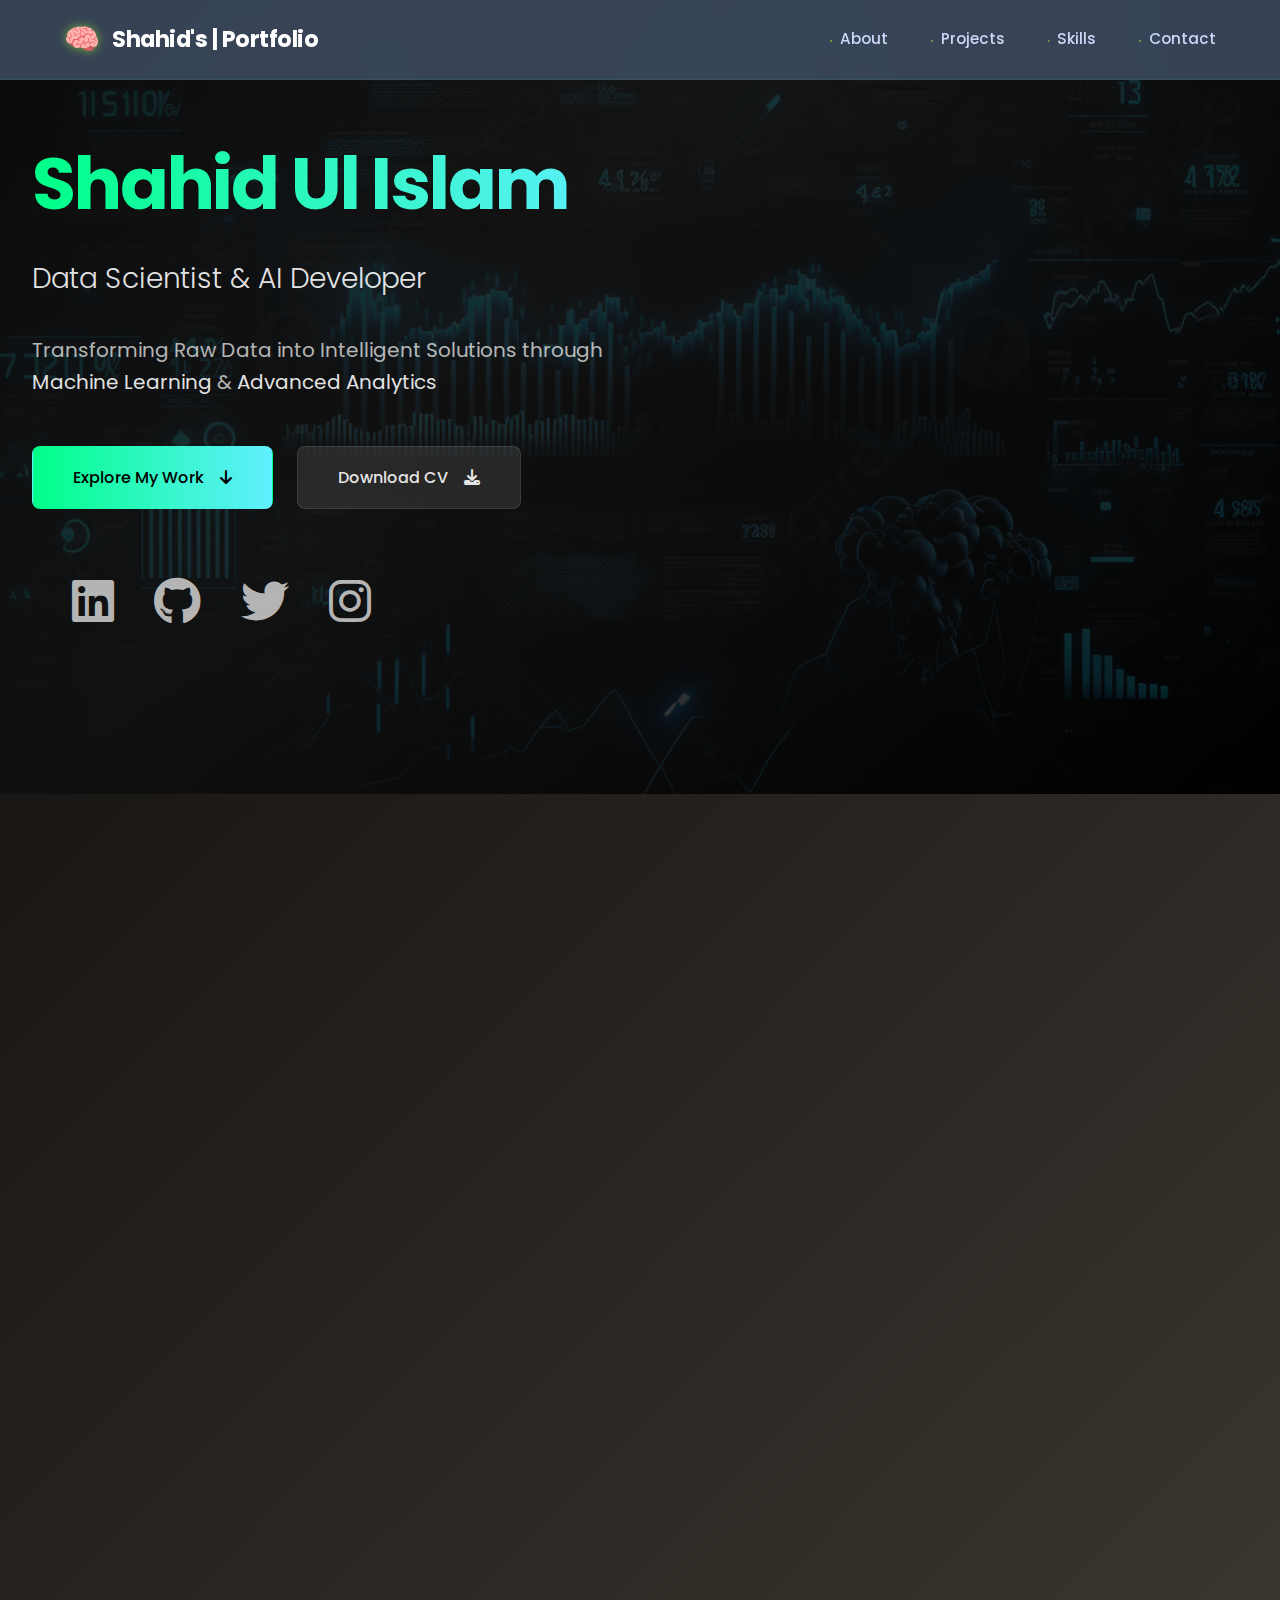
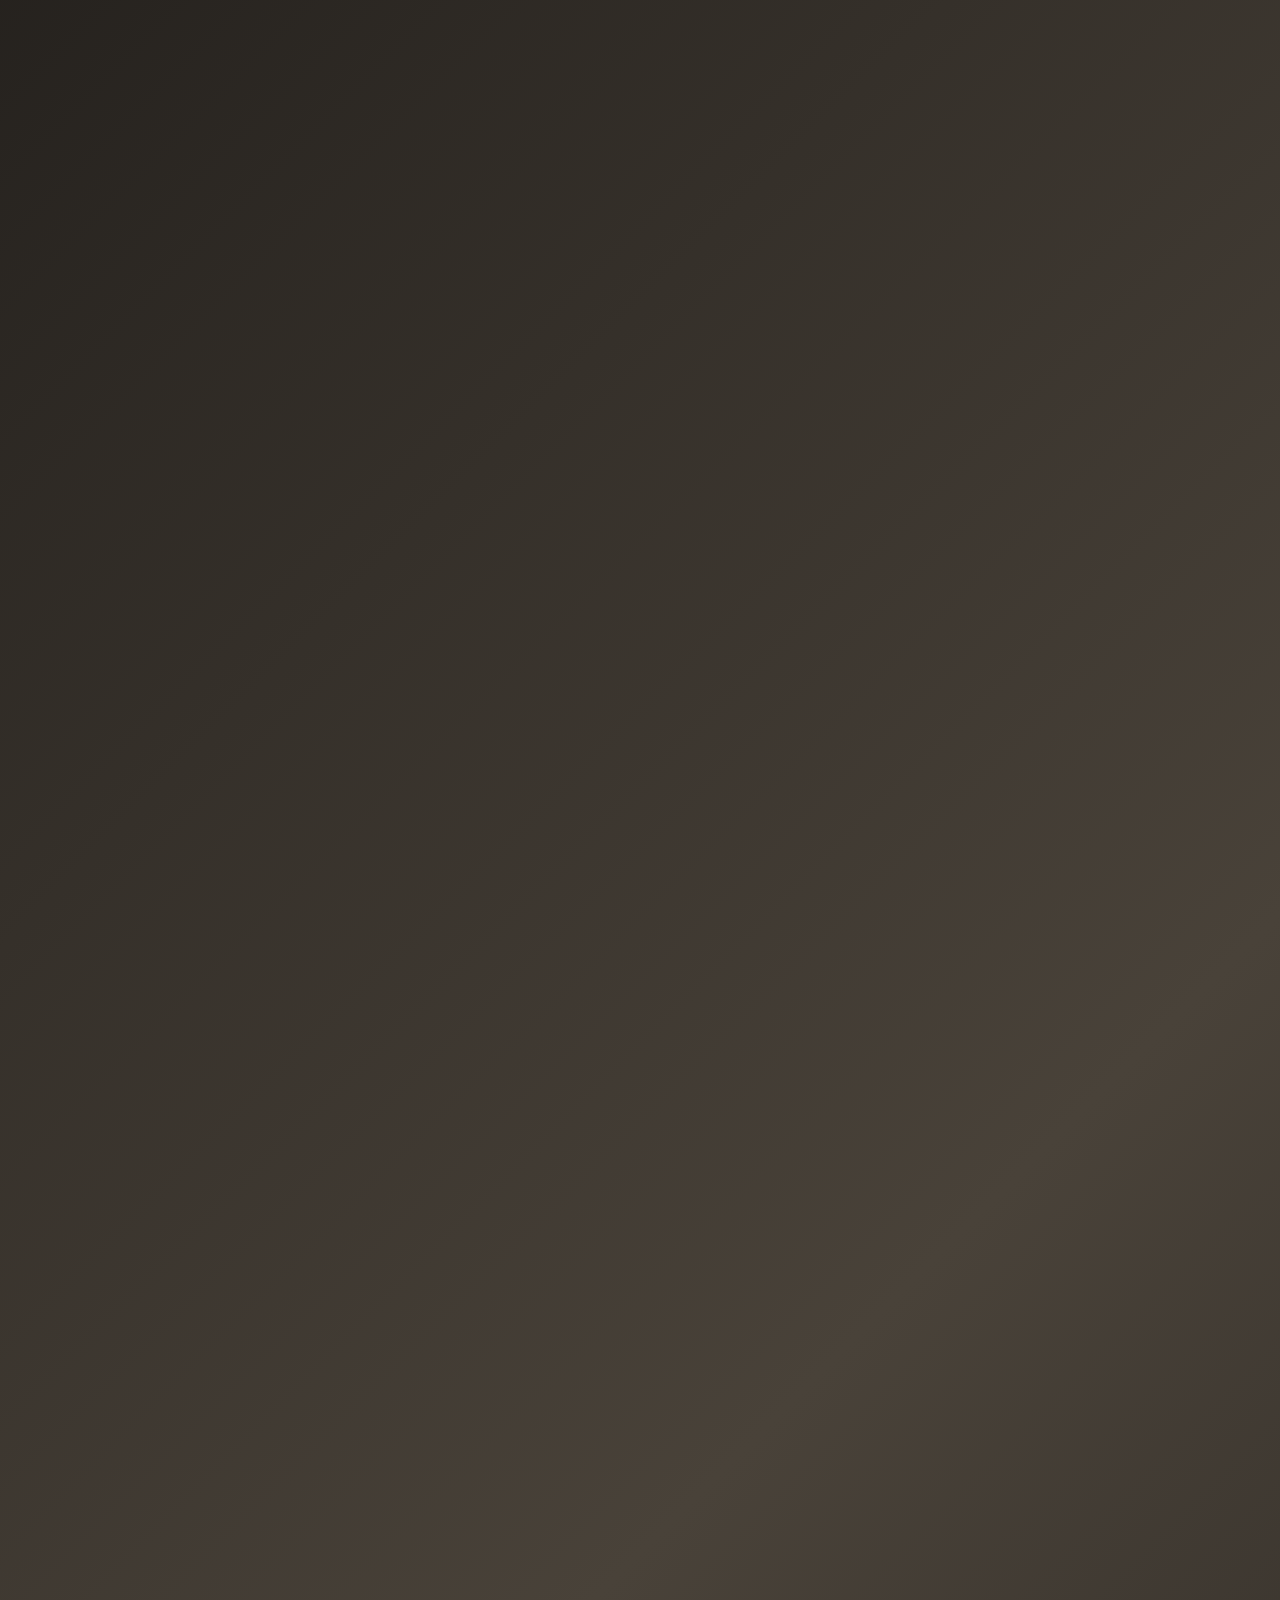
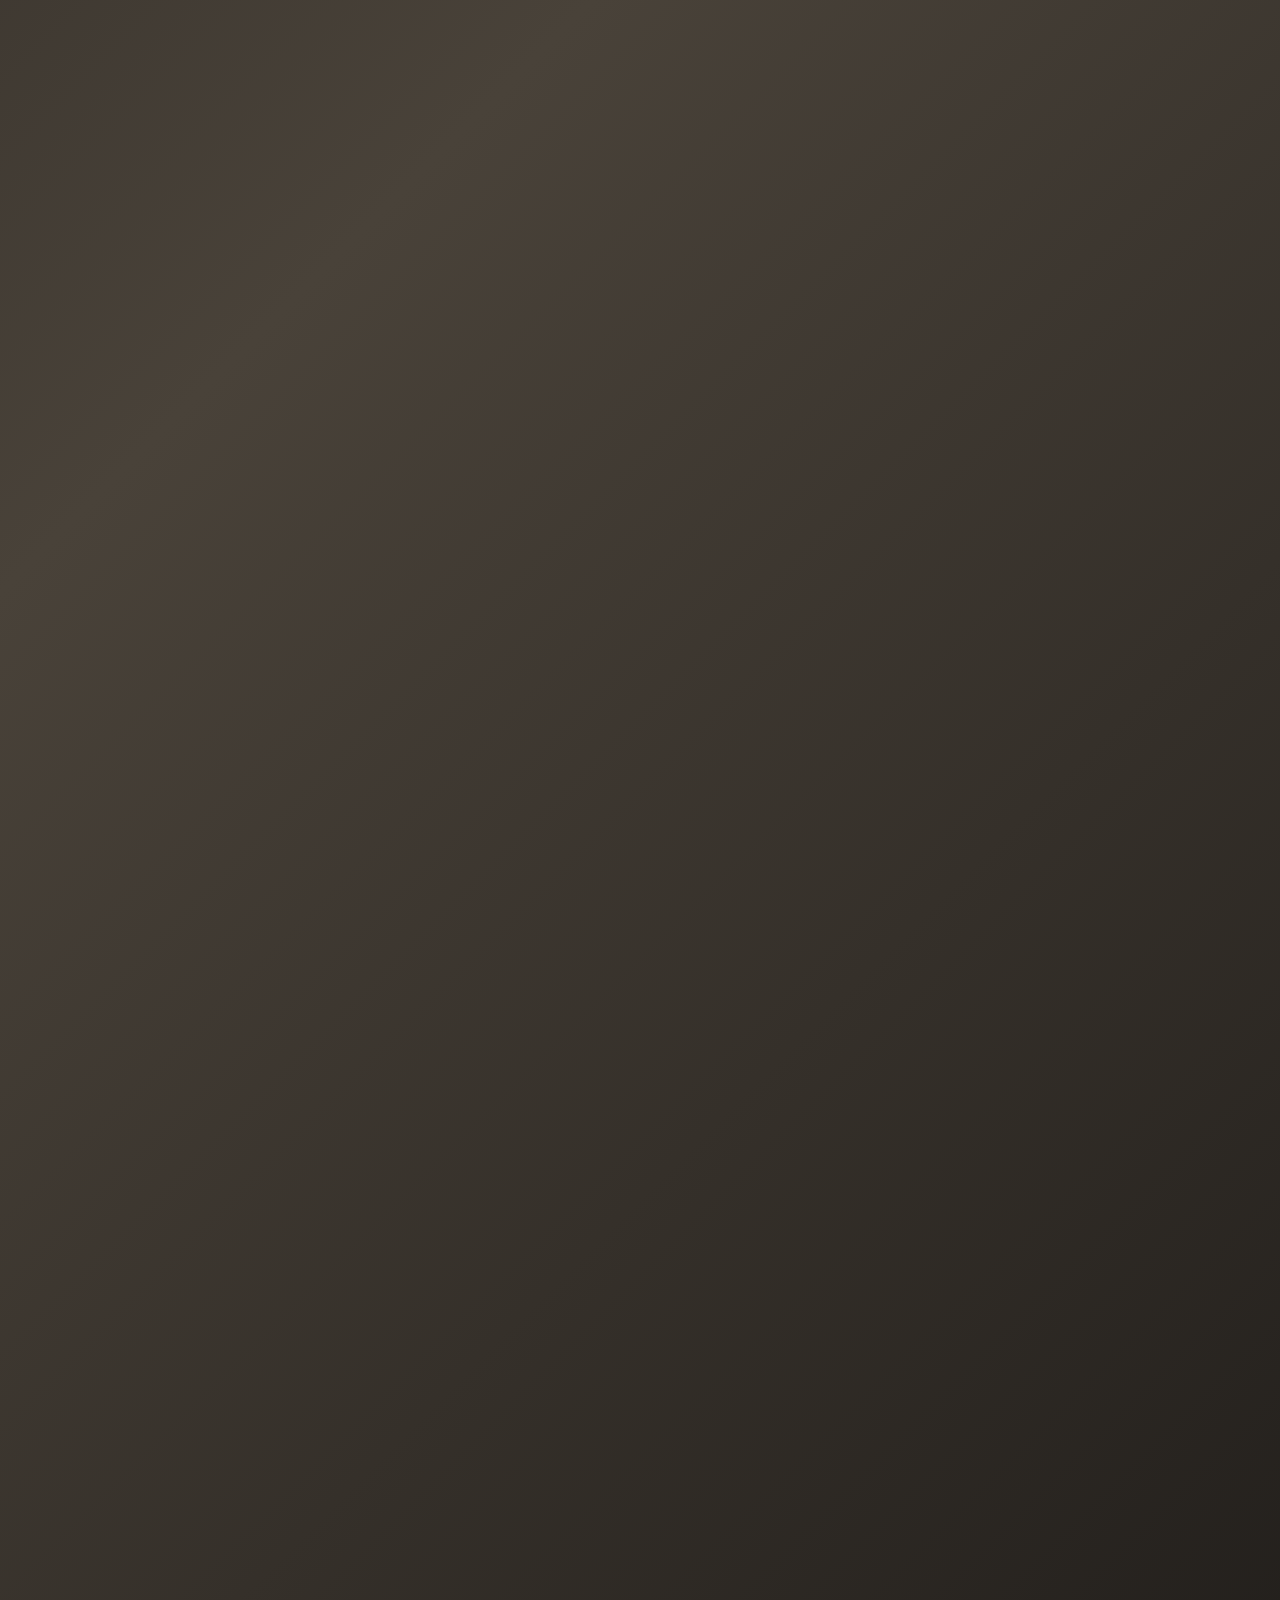
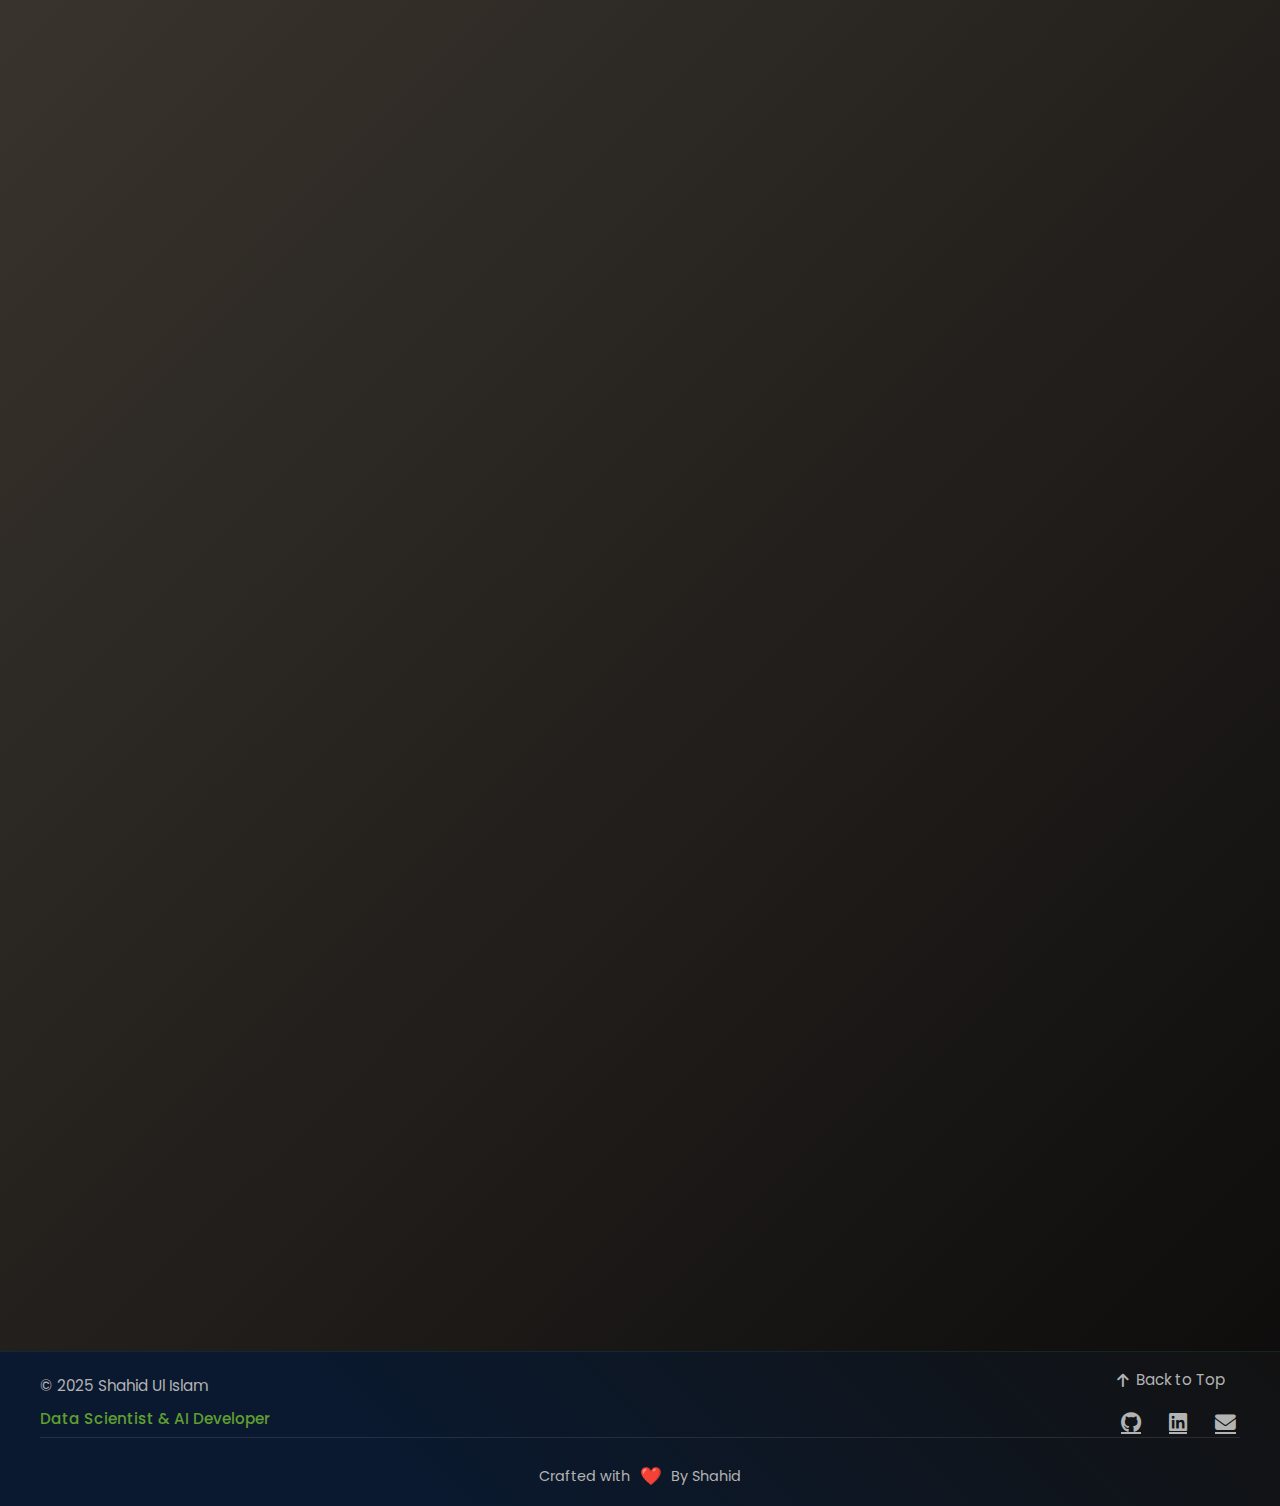
==== commit 6e0db08b: "Updated" ====
--- a/index.html
+++ b/index.html
@@ -77,63 +77,6 @@
             </div>
         </div>
     </div>
-
-    <!-- SVG Container -->
-    <div class="hero-svg">
-    <svg width="600" height="500" viewBox="0 0 500 400" fill="none" xmlns="http://www.w3.org/2000/svg">
-
-        <!-- Data Science Network Nodes -->
-        <circle cx="100" cy="200" r="10" fill="#00FF88"/>
-        <circle cx="200" cy="150" r="10" fill="#60EFFF"/>
-        <circle cx="200" cy="250" r="10" fill="#60EFFF"/>
-        <circle cx="300" cy="100" r="10" fill="#00FF88"/>
-        <circle cx="300" cy="200" r="10" fill="#60EFFF"/>
-        <circle cx="300" cy="300" r="10" fill="#00FF88"/>
-        <circle cx="400" cy="200" r="10" fill="#60EFFF"/>
-
-        <!-- Connecting Lines -->
-        <line x1="100" y1="200" x2="200" y2="150" stroke="#60EFFF" stroke-width="2"/>
-        <line x1="100" y1="200" x2="200" y2="250" stroke="#60EFFF" stroke-width="2"/>
-        <line x1="200" y1="150" x2="300" y2="100" stroke="#00FF88" stroke-width="2"/>
-        <line x1="200" y1="150" x2="300" y2="200" stroke="#60EFFF" stroke-width="2"/>
-        <line x1="200" y1="250" x2="300" y2="200" stroke="#00FF88" stroke-width="2"/>
-        <line x1="200" y1="250" x2="300" y2="300" stroke="#60EFFF" stroke-width="2"/>
-        <line x1="300" y1="100" x2="400" y2="200" stroke="#60EFFF" stroke-width="2"/>
-        <line x1="300" y1="200" x2="400" y2="200" stroke="#00FF88" stroke-width="2"/>
-        <line x1="300" y1="300" x2="400" y2="200" stroke="#60EFFF" stroke-width="2"/>
-
-        <!-- Gradient Data Trend Line -->
-        <defs>
-            <linearGradient id="grad" x1="50" y1="350" x2="400" y2="200" gradientUnits="userSpaceOnUse">
-                <stop offset="0%" stop-color="#00FF88"/>
-                <stop offset="100%" stop-color="#60EFFF"/>
-            </linearGradient>
-        </defs>
-        <polyline points="50,350 120,300 190,320 260,280 330,250 400,200" fill="none" stroke="url(#grad)" stroke-width="3"/>
-
-        <!-- Highlighted Data Points -->
-        <circle cx="50" cy="350" r="5" fill="#00FF88"/>
-        <circle cx="120" cy="300" r="5" fill="#00FF88"/>
-        <circle cx="190" cy="320" r="5" fill="#00FF88"/>
-        <circle cx="260" cy="280" r="5" fill="#00FF88"/>
-        <circle cx="330" cy="250" r="5" fill="#00FF88"/>
-        <circle cx="400" cy="200" r="5" fill="#00FF88"/>
-
-        <!-- Data Bars (Bar Chart Representation) -->
-        <rect x="50" y="250" width="20" height="100" fill="#60EFFF"/>
-        <rect x="80" y="270" width="20" height="80" fill="#00FF88"/>
-        <rect x="110" y="230" width="20" height="120" fill="#60EFFF"/>
-        <rect x="140" y="280" width="20" height="70" fill="#00FF88"/>
-
-        <!-- Glowing Data Particles -->
-        <circle cx="170" cy="90" r="3" fill="#60EFFF"/>
-        <circle cx="250" cy="320" r="3" fill="#00FF88"/>
-        <circle cx="350" cy="120" r="3" fill="#60EFFF"/>
-        <circle cx="450" cy="180" r="3" fill="#00FF88"/>
-
-        <!-- Title -->
-        <text x="160" y="50" font-size="22" fill="#60EFFF" font-family="monospace" font-weight="bold">AI & Data Science</text>
-    </svg>
 </div>
 
 </div>
--- a/styles.css
+++ b/styles.css
@@ -198,11 +198,16 @@
     --secondary-color: #60efff;
     --text-primary: rgba(255, 255, 255, 0.9);
     --text-secondary: rgba(255, 255, 255, 0.7);
-    --bg-gradient: linear-gradient(45deg, #0a0a0a 0%, #131313 100%);
     --accent-gradient: linear-gradient(90deg, var(--primary-color), var(--secondary-color));
-    
-    position: relative;
-    padding: 2rem 2rem;
+    --bg-gradient: 
+  linear-gradient(135deg, 
+    rgba(10, 10, 10, 0.9) 0%, 
+    rgba(19, 19, 19, 0.85) 40%, 
+    rgba(0, 0, 0, 0.8) 100%), 
+  url('img/bg.jpg') center/cover no-repeat;
+    
+    position: relative;
+    padding: 1rem 2rem;
     background: var(--bg-gradient);
     overflow: hidden;
 }
@@ -212,13 +217,6 @@
     max-width: 1400px;
     margin: 0 auto;
     height: 100%;
-}
-
-.hero-background {
-    position: absolute;
-    top: 0;
-    left: 0;
-    z-index: 0;
 }
 
 .hero-content {
@@ -517,6 +515,9 @@
     position: relative;
     width: fit-content;
     margin: 0 auto;
+    display: flex;
+    justify-content: center;
+    align-items: center;
 }
 
 .profile-image {
@@ -525,21 +526,42 @@
     border-radius: 50%;
     object-fit: cover;
     position: relative;
-    z-index: 1;
-    border: 4px solid var(--primary-color);
-    transition: transform 0.3s ease;
+    z-index: 2;
+    border: 6px solid var(--primary-color);
+    box-shadow: 0 8px 15px rgba(0, 0, 0, 0.1);
+    transition: transform 0.4s ease, box-shadow 0.4s ease;
+    cursor: pointer;
+}
+
+.profile-image:hover {
+    transform: scale(1.05);
+    box-shadow: 0 12px 20px rgba(0, 0, 0, 0.15);
 }
 
 .image-accent {
     position: absolute;
-    top: -15px;
-    left: -15px;
-    right: -15px;
-    bottom: -15px;
-    border: 3px solid rgba(46, 204, 113, 0.2);
+    top: -12px;
+    left: -12px;
+    right: -12px;
+    bottom: -12px;
+    border: 4px solid rgba(46, 204, 113, 0.5);
     border-radius: 50%;
-    animation: pulse 2s infinite;
-}
+    animation: pulse 1.5s ease-in-out infinite, glow 3s linear infinite;
+    z-index: 1;
+}
+
+@keyframes pulse {
+    0% { opacity: 0.6; transform: scale(1); }
+    50% { opacity: 0.3; transform: scale(1.1); }
+    100% { opacity: 0.6; transform: scale(1); }
+}
+
+@keyframes glow {
+    0% { box-shadow: 0 0 10px rgba(46, 204, 113, 0.5); }
+    50% { box-shadow: 0 0 20px rgba(46, 204, 113, 1); }
+    100% { box-shadow: 0 0 10px rgba(46, 204, 113, 0.5); }
+}
+
 
 .tech-stack {
     display: flex;
@@ -630,11 +652,6 @@
     margin-bottom: 1rem;
 }
 
-@keyframes pulse {
-    0% { opacity: 0.6; transform: scale(1); }
-    50% { opacity: 0.2; transform: scale(1.05); }
-    100% { opacity: 0.6; transform: scale(1); }
-}
 
 @media (max-width: 768px) {
     .about-content {
@@ -647,17 +664,17 @@
     
     .expertise-list {
         grid-template-columns: 1fr;
-        padding-left: 2rem;
+        padding-left: 0rem;
     }
     
     .achievement-grid {
         grid-template-columns: 1fr;
-        padding-left: 2rem;
+        padding-left: 1.5rem;
     }
 
     .about-card {
         padding-left: 2rem;
-        margin-left: 2rem;
+        margin-left: 1.5rem;
     }
     .about-text {
         padding-left: 1rem;
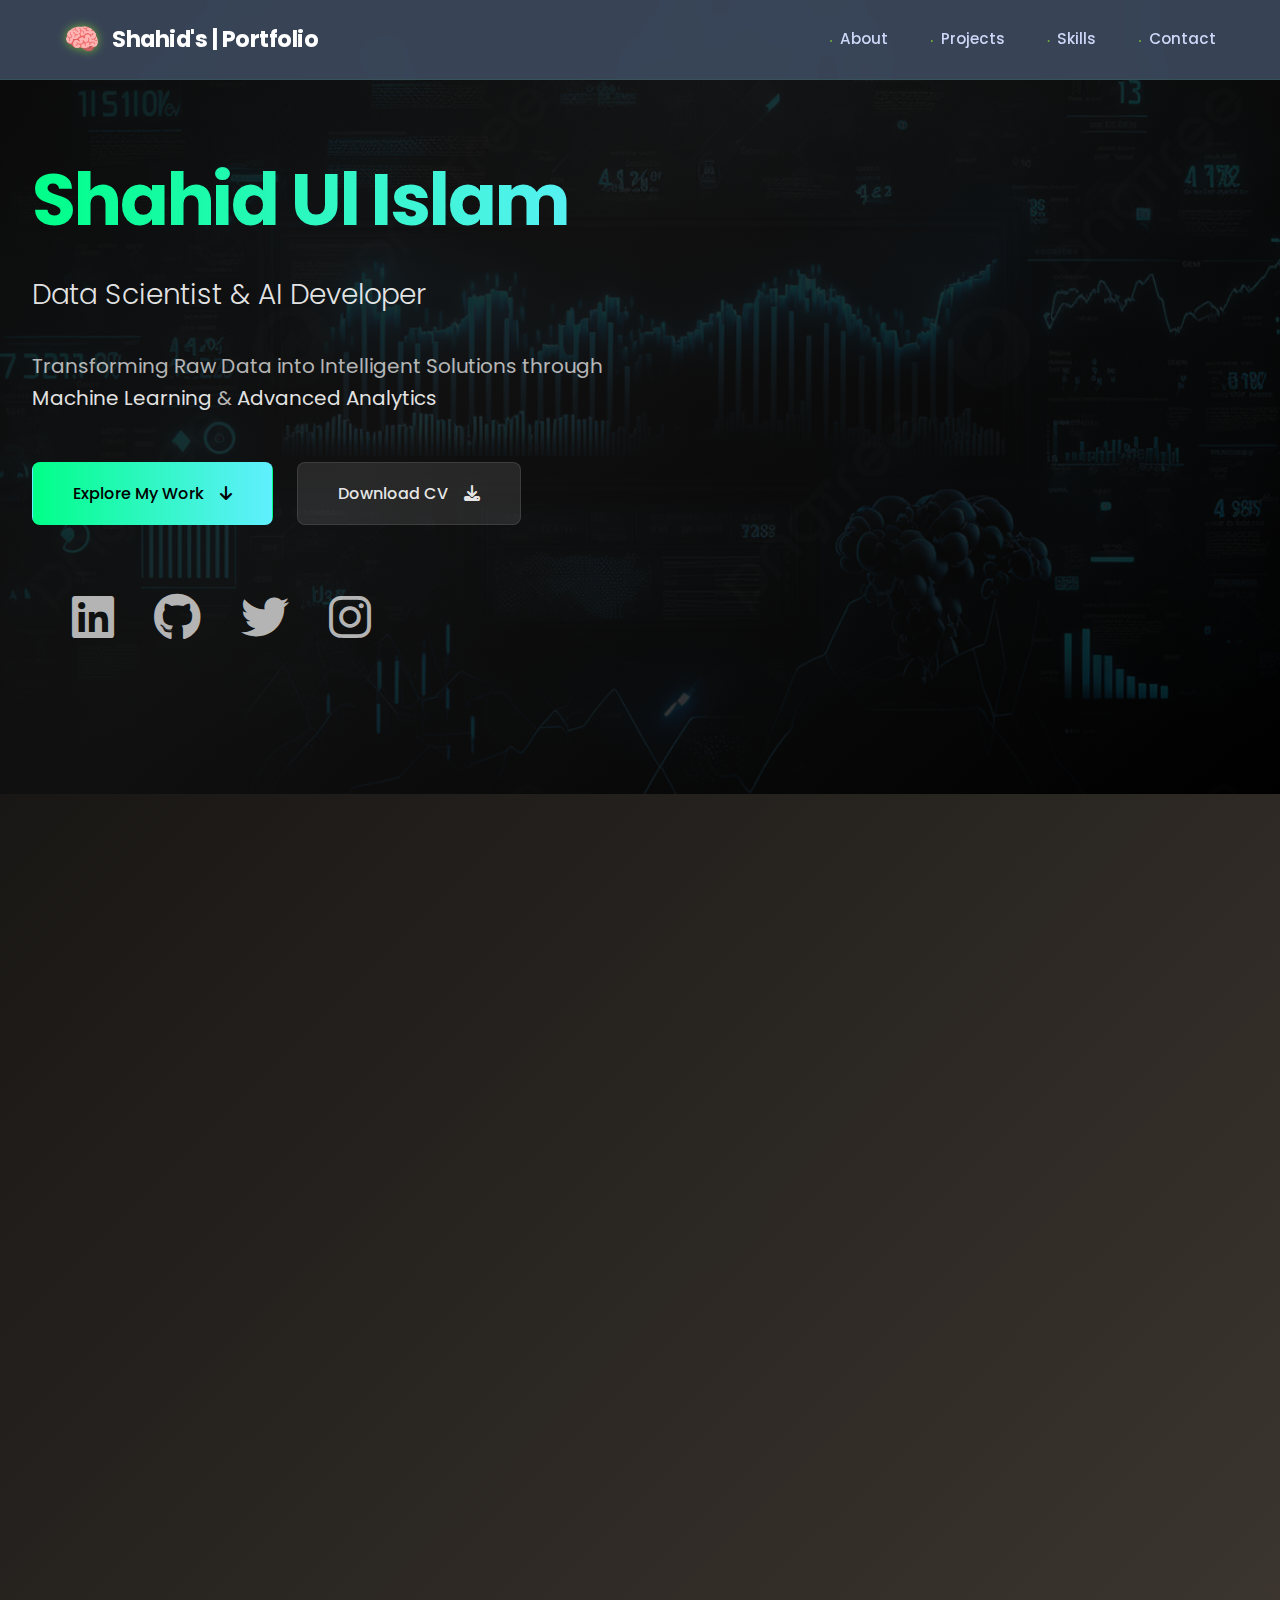
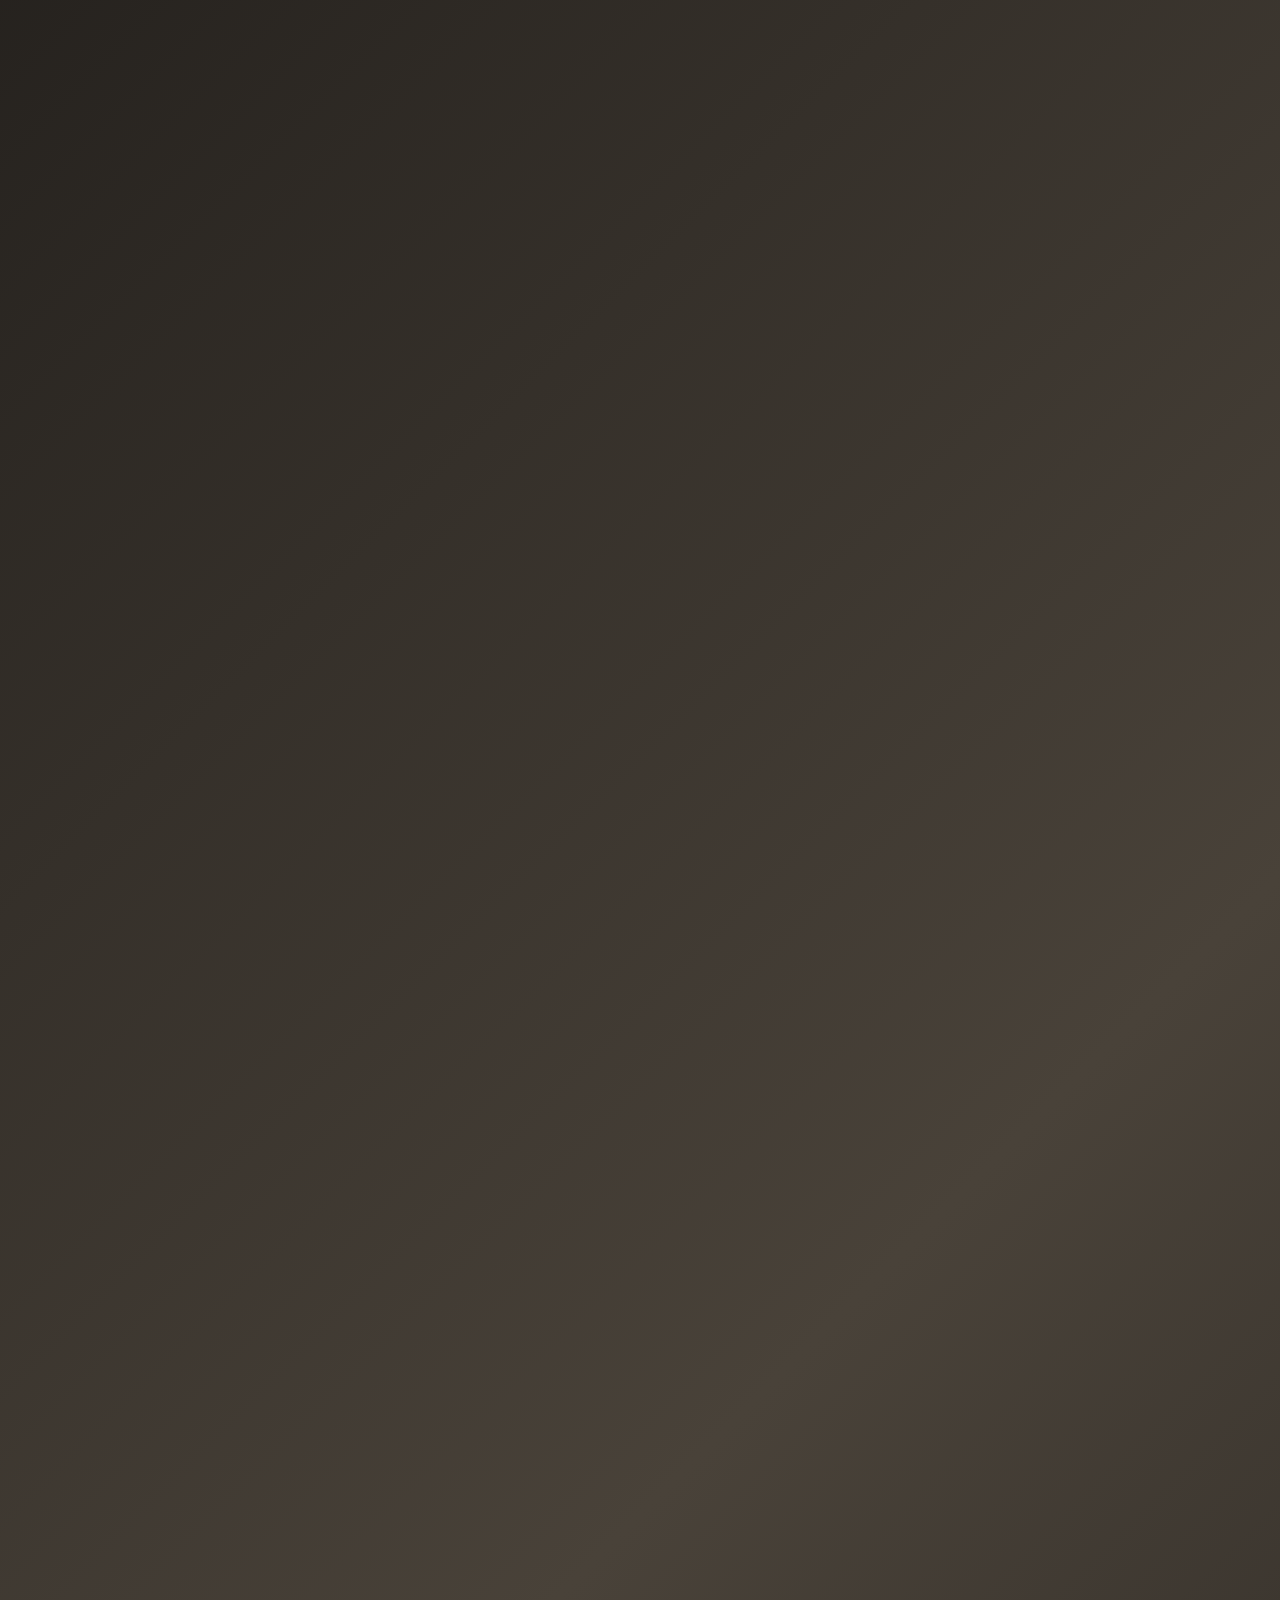
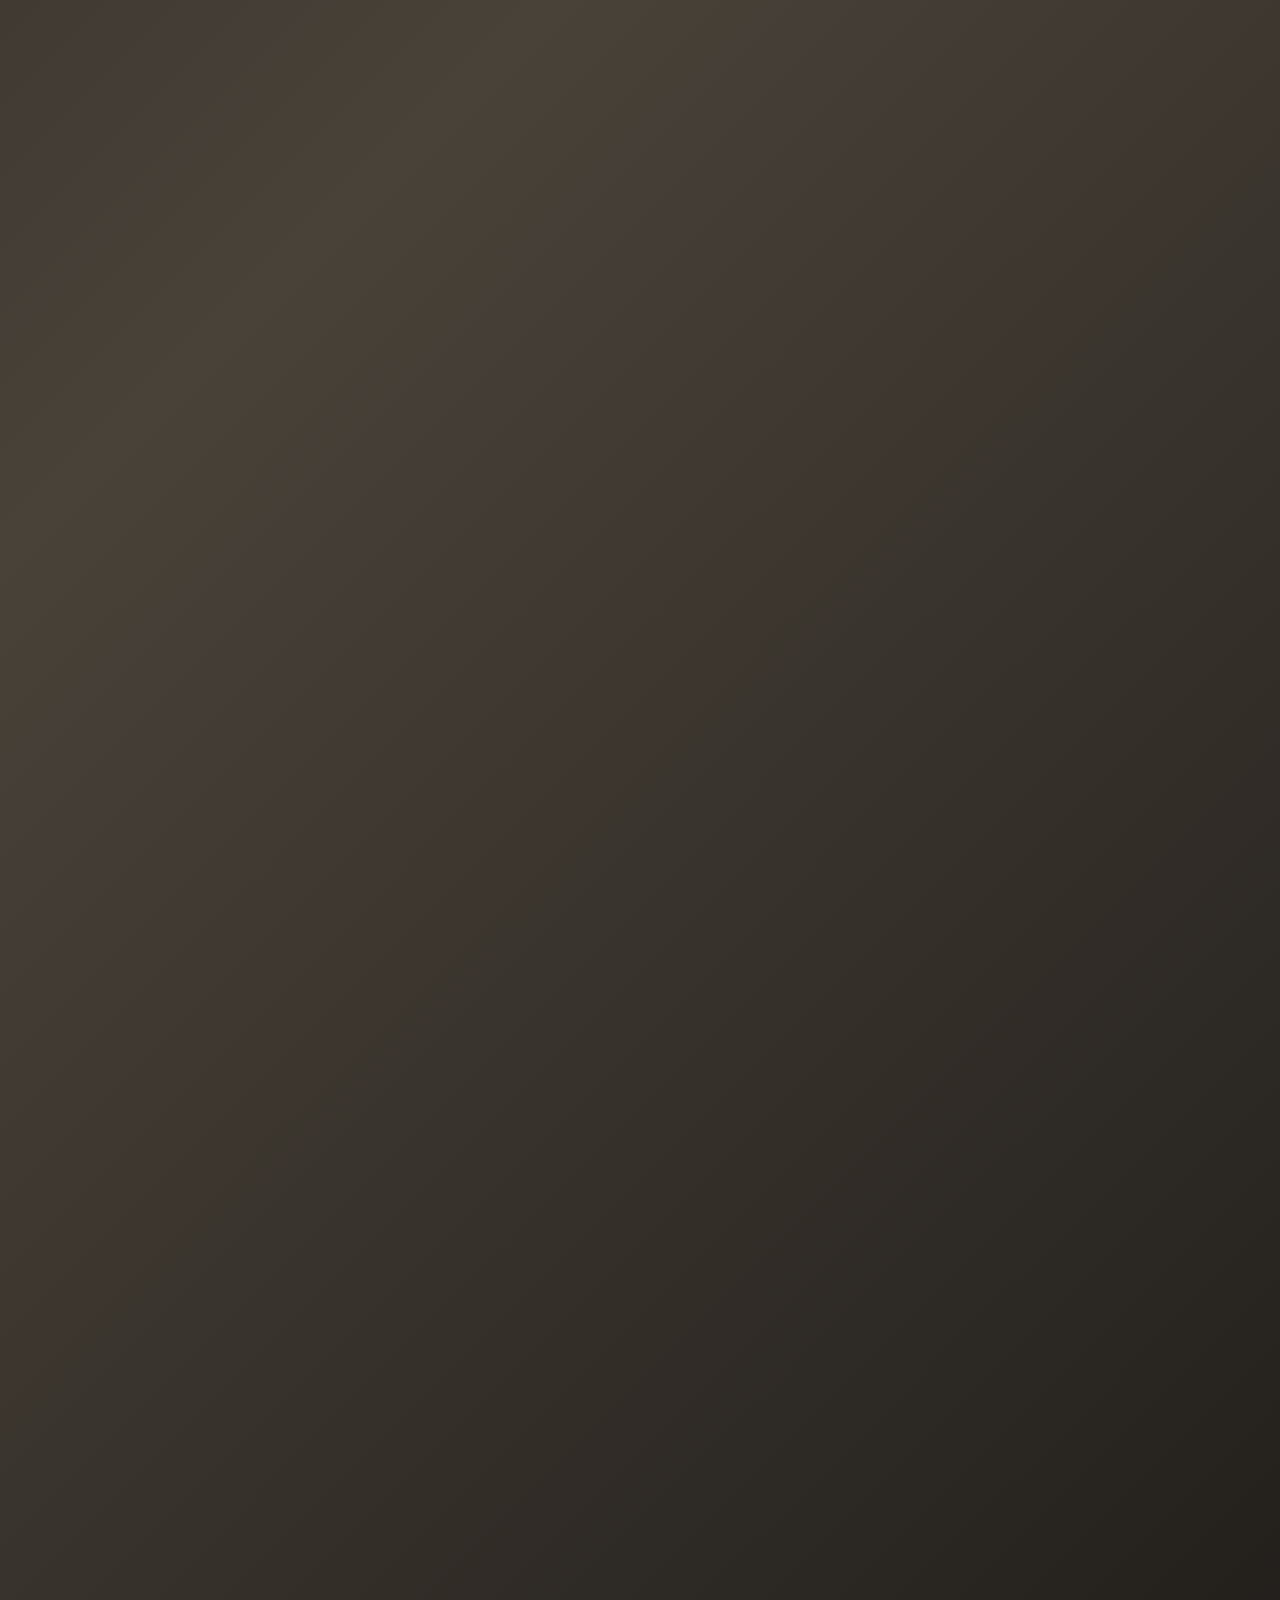
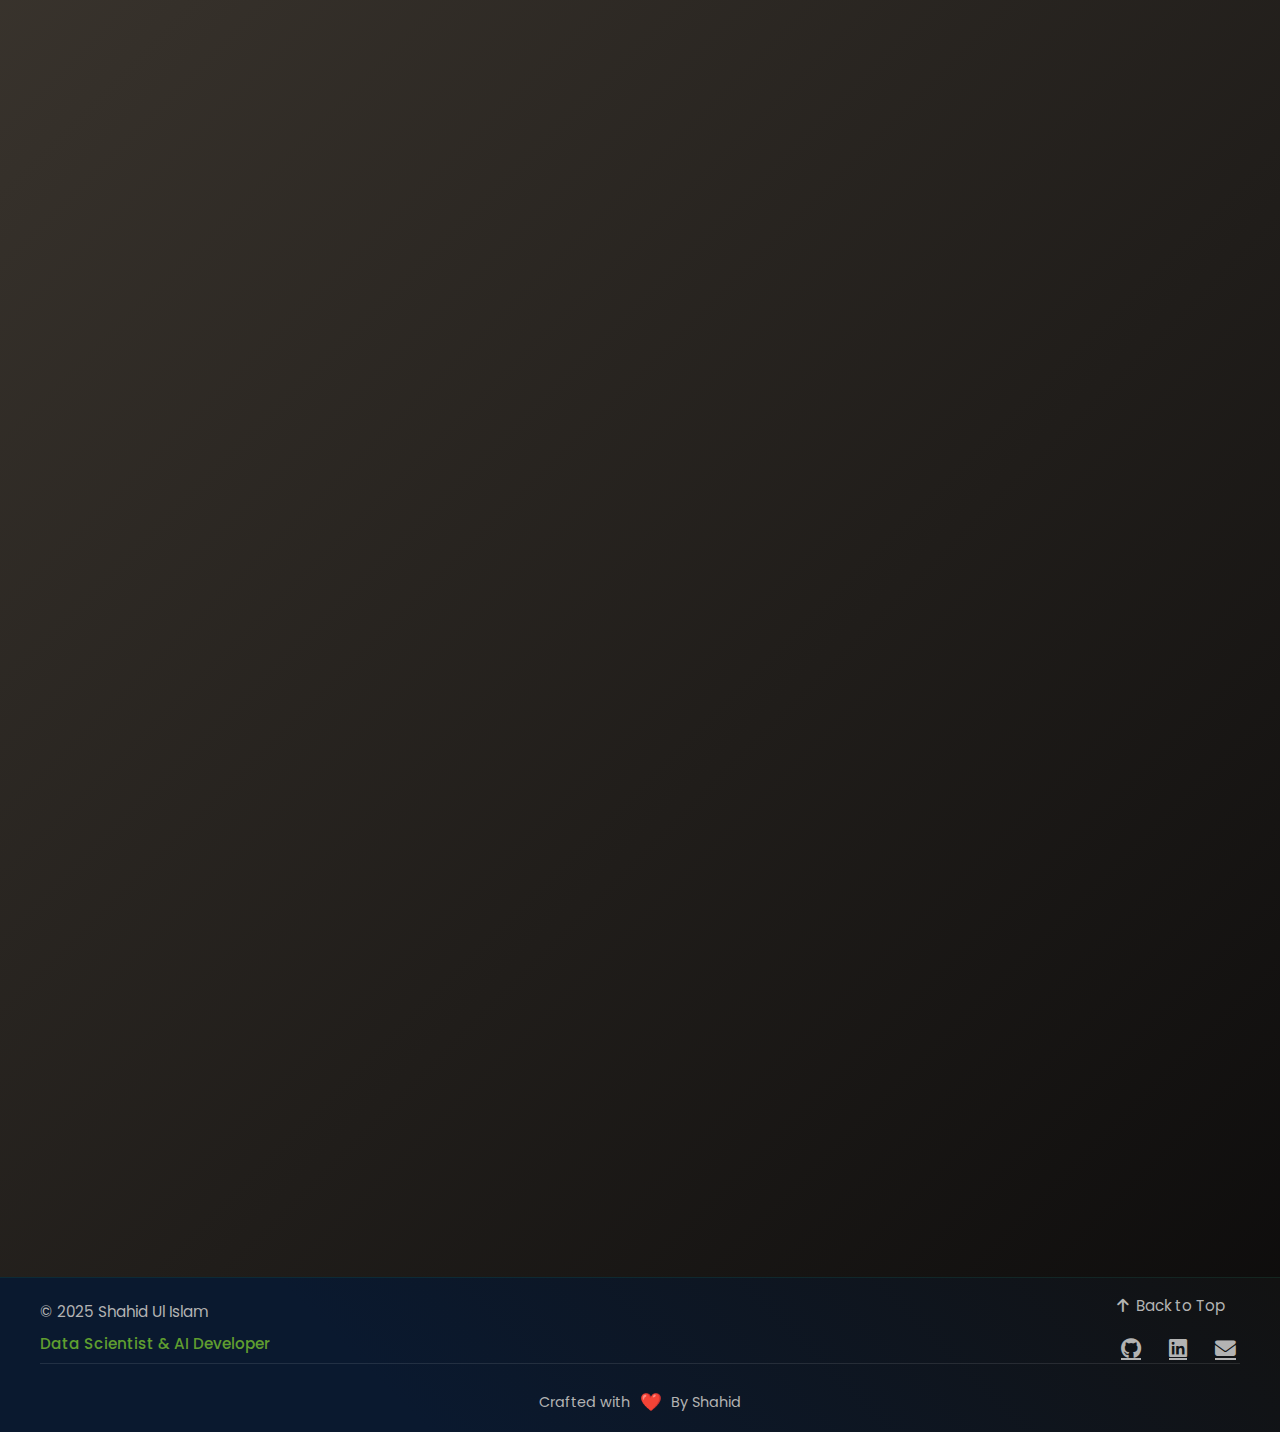
==== commit 70616cd0: "Updated" ====
--- a/index.html
+++ b/index.html
@@ -195,6 +195,80 @@
     
 </section>
 
+<section id="skills" class="container">
+    <div class="skills-header">
+        <h2 class="section-title">My Expertise</h2>
+        <p class="section-subtitle">A combination of technical proficiency and soft skills that enable me to deliver comprehensive data science solutions</p>
+    </div>
+    
+    <div class="skills-grid">
+        <!-- Technical Skills -->
+        <article class="skill-card">
+            <div class="skill-header">
+                <i class="fas fa-laptop-code skill-icon"></i>
+                <h3>Technical Skills</h3>
+            </div>
+            <div class="skill-items">
+                <div class="skill-item">
+                    <span class="skill-name">Python</span>
+                    <div class="skill-bar" data-progress="90"></div>
+                </div>
+                <div class="skill-item">
+                    <span class="skill-name">C/C++/C#</span>
+                    <div class="skill-bar" data-progress="70"></div>
+                </div>
+                <div class="skill-item">
+                    <span class="skill-name">SQL</span>
+                    <div class="skill-bar" data-progress="85"></div>
+                </div>
+                <div class="skill-item">
+                    <span class="skill-name">Matplotlib/Plotly</span>
+                    <div class="skill-bar" data-progress="70"></div>
+                </div>
+                <div class="skill-item">
+                    <span class="skill-name">TensorFlow/PyTorch</span>
+                    <div class="skill-bar" data-progress="80"></div>
+                </div>
+                <div class="skill-item">
+                    <span class="skill-name">Scikit-Learn</span>
+                    <div class="skill-bar" data-progress="85"></div>
+                </div>
+                <div class="skill-item">
+                    <span class="skill-name">Pandas/NumPy</span>
+                    <div class="skill-bar" data-progress="90"></div>
+                </div>
+                <div class="skill-item">
+                    <span class="skill-name">Looker</span>
+                    <div class="skill-bar" data-progress="80"></div>
+                </div>
+                <div class="skill-item">
+                    <span class="skill-name">Big Query</span>
+                    <div class="skill-bar" data-progress="65"></div>
+                </div>
+            </div>
+        </article>
+
+        <!-- Soft Skills -->
+        <article class="skill-card">
+            <div class="skill-header">
+                <i class="fas fa-users skill-icon"></i>
+                <h3>Soft Skills</h3>
+            </div>
+            <div class="skill-items soft-skills">
+                <span class="skill-tag">Problem Solving</span>
+                <span class="skill-tag">Critical Thinking</span>
+                <span class="skill-tag">Communication</span>
+                <span class="skill-tag">Teamwork</span>
+                <span class="skill-tag">Attention to Detail</span>
+                <span class="skill-tag">Time Management</span>
+                <span class="skill-tag">Adaptability</span>
+                <span class="skill-tag">Continuous Learning</span>
+            </div>
+        </article>
+    </div>
+</section>
+
+
 <section id="projects" class="projects-container">
     <div class="projects-header">
         <h2 class="section-title glitch" data-text="Featured Projects">Featured Projects</h2>
@@ -378,108 +452,6 @@
     </div>
 </section>
         
-<section id="skills" class="container">
-    <div class="skills-header">
-        <h2 class="section-title">Technical Arsenal</h2>
-        <p class="section-subtitle">Tools & Technologies Powering My Solutions</p>
-    </div>
-    
-    <div class="skills-grid">
-        <!-- Languages Card -->
-        <article class="skill-card">
-            <div class="skill-header">
-                <i class="fas fa-code skill-icon"></i>
-                <h3>Development Languages</h3>
-            </div>
-            <div class="skill-items">
-                <div class="skill-item">
-                    <span class="skill-name">Python</span>
-                    <div class="skill-bar" data-progress="90"></div>
-                </div>
-                <div class="skill-item">
-                    <span class="skill-name">C/C++/C#</span>
-                    <div class="skill-bar" data-progress="85"></div>
-                </div>
-                <div class="skill-item">
-                    <span class="skill-name">HTML/CSS</span>
-                    <div class="skill-bar" data-progress="80"></div>
-                </div>
-                <div class="skill-item">
-                    <span class="skill-name">JavaScript</span>
-                    <div class="skill-bar" data-progress="70"></div>
-                </div>
-                <div class="skill-item">
-                    <span class="skill-name">SQL</span>
-                    <div class="skill-bar" data-progress="85"></div>
-                </div>
-            </div>
-        </article>
-
-        <!-- Libraries Card -->
-        <article class="skill-card">
-            <div class="skill-header">
-                <i class="fas fa-chart-line skill-icon"></i>
-                <h3>Data Science Stack</h3>
-            </div>
-            <div class="skill-items">
-                <div class="skill-item">
-                    <span class="skill-name">Pandas/Numpy</span>
-                    <div class="skill-tags">
-                        <span class="skill-tag">Data Manipulation</span>
-                        <span class="skill-tag">Analysis</span>
-                    </div>
-                </div>
-                <div class="skill-item">
-                    <span class="skill-name">TensorFlow/Keras</span>
-                    <div class="skill-tags">
-                        <span class="skill-tag">Deep Learning</span>
-                        <span class="skill-tag">Neural Networks</span>
-                    </div>
-                </div>
-                <div class="skill-item">
-                    <span class="skill-name">Scikit-learn</span>
-                    <div class="skill-tags">
-                        <span class="skill-tag">ML Algorithms</span>
-                        <span class="skill-tag">Modeling</span>
-                    </div>
-                </div>
-                <div class="skill-item">
-                    <span class="skill-name">Matplotlib/Seaborn</span>
-                    <div class="skill-tags">
-                        <span class="skill-tag">Data Viz</span>
-                        <span class="skill-tag">Reporting</span>
-                    </div>
-                </div>
-            </div>
-        </article>
-
-        <!-- Tools Card -->
-        <article class="skill-card">
-            <div class="skill-header">
-                <i class="fas fa-tools skill-icon"></i>
-                <h3>Development Ecosystem</h3>
-            </div>
-            <div class="skill-items">
-                <div class="skill-item">
-                    <span class="skill-name">Jupyter</span>
-                    <div class="skill-desc">Interactive computing & rapid prototyping</div>
-                </div>
-                <div class="skill-item">
-                    <span class="skill-name">Git/GitHub</span>
-                    <div class="skill-desc">Version control & collaborative development</div>
-                </div>
-                <div class="skill-item">
-                    <span class="skill-name">BigQuery</span>
-                    <div class="skill-desc">Large-scale data analysis & processing</div>
-                </div>
-                <div class="skill-item">
-                    <span class="skill-name">Looker</span>
-                    <div class="skill-desc">Business intelligence & analytics</div>
-                </div>
-            </div>
-        </article>
-    </div>
-</section>
         
         
 
--- a/styles.css
+++ b/styles.css
@@ -207,7 +207,8 @@
   url('img/bg.jpg') center/cover no-repeat;
     
     position: relative;
-    padding: 1rem 2rem;
+    padding: 2rem 2rem;
+    padding-bottom: 0rem;
     background: var(--bg-gradient);
     overflow: hidden;
 }
@@ -385,13 +386,6 @@
     opacity: 0.1;
 }
 
-.hero-svg {
-    flex-shrink: 0;
-    max-width: 500px;
-    width: 100%;
-    animation: fadeIn 1.5s ease-in-out;
-}
-
 @media (max-width: 768px) {
     .cta-wrapper {
         flex-direction: column;
@@ -407,10 +401,6 @@
     
     .social-bar {
         justify-content: center;
-    }
-    
-    .hero-svg {
-        display: none;
     }
 }
 
@@ -848,6 +838,131 @@
   }
 
 
+
+/* Skills Section */
+#skills {
+    padding: 4rem 2rem;
+}
+
+.skills-header {
+    text-align: center;
+    margin-bottom: 3rem;
+}
+
+.section-title {
+    color: #2ecc71;
+    font-size: 2.5rem;
+    margin-bottom: 1rem;
+}
+
+.section-subtitle {
+    color: #666;
+    font-size: 1.1rem;
+    max-width: 600px;
+    margin: 0 auto;
+}
+
+.skills-grid {
+    display: grid;
+    grid-template-columns: 2fr 1fr;
+    gap: 2.5rem;
+    max-width: 1200px;
+    margin: 0 auto;
+}
+
+.skill-card {
+    border-radius: 10px;
+    background-color: #1d232b;
+    padding: 2rem;
+    box-shadow: 0 5px 15px rgba(0,0,0,0.1);
+    transition: transform 0.3s ease;
+}
+
+.skill-card:hover {
+    transform: translateY(-5px);
+}
+
+.skill-header {
+    text-align: center;
+    margin-bottom: 2rem;
+}
+
+.skill-icon {
+    font-size: 2.5rem;
+    color: #2ecc71;
+    margin-bottom: 1rem;
+}
+
+.skill-items {
+    display: grid;
+    gap: 1.2rem;
+}
+
+.skill-item {
+    display: flex;
+    align-items: center;
+    justify-content: space-between;
+    gap: 1rem;
+}
+
+.skill-name {
+    color: #c6cfc8;
+    font-weight: 600;
+    width: 160px;
+}
+
+.skill-bar {
+    height: 10px;
+    background: #aaa0cf;
+    border-radius: 5px;
+    flex-grow: 1;
+    position: relative;
+    overflow: hidden;
+}
+
+.skill-bar::after {
+    content: '';
+    position: absolute;
+    left: 0;
+    top: 0;
+    height: 100%;
+    width: var(--progress);
+    background: #cc2ec4;
+    border-radius: 5px;
+    transition: width 1s ease;
+}
+
+/* Soft Skills */
+.soft-skills {
+    display: flex;
+    flex-wrap: wrap;
+    gap: 0.8rem;
+}
+
+.skill-tag {
+    background: #e8f5e9;
+    color: #181b1a;
+    padding: 0.5rem 1.2rem;
+    border-radius: 20px;
+    font-size: 0.9rem;
+    font-weight: 500;
+}
+
+@media (max-width: 768px) {
+    .skills-grid {
+        grid-template-columns: 1fr;
+    }
+    
+    .skill-item {
+        flex-direction: column;
+        align-items: flex-start;
+    }
+    
+    .skill-bar {
+        width: 100%;
+    }
+}
+
 /* Projects Section */
 .projects-container {
     padding: 4rem 2rem;
@@ -891,7 +1006,7 @@
 
 /* Base Project Card Styles */
 .project-card {
-    background: rgba(255, 255, 255, 0.05);
+    background: rgba(36, 35, 58, 0.05);
     border-radius: 20px;
     overflow: hidden;
     transition: all 0.4s ease;
@@ -1125,127 +1240,7 @@
     }
 }
 
-/* Skills Section */
-#skills {
-    padding: 4rem 2rem;
-}
-
-.skills-header {
-    text-align: center;
-    margin-bottom: 3rem;
-}
-
-.skills-grid {
-    display: grid;
-    grid-template-columns: repeat(auto-fit, minmax(300px, 1fr));
-    gap: 2.5rem;
-}
-
-.skill-card {
-    background: linear-gradient(135deg, #727272, #5e5e5e, #585858, #2c2c2c);
-    border-radius: 15px;
-    padding: 2rem;
-    transition: transform 0.3s ease;
-    border: 1px solid rgba(46, 204, 113, 0.1);
-}
-
-.skill-card:hover {
-    transform: translateY(-5px);
-    box-shadow: 0 10px 30px rgba(46, 204, 113, 0.1);
-}
-
-.skill-header {
-    text-align: center;
-    margin-bottom: 2rem;
-    position: relative;
-}
-
-.skill-icon {
-    font-size: 2.5rem;
-    color: var(--primary-color);
-    margin-bottom: 1rem;
-    transition: transform 0.3s ease;
-}
-
-.skill-card:hover .skill-icon {
-    transform: rotate(15deg);
-}
-
-.skill-header h3 {
-    color: var(--text-color);
-    font-size: 1.4rem;
-    margin-bottom: 0.5rem;
-}
-
-.skill-items {
-    display: flex;
-    flex-direction: column;
-    gap: 1.5rem;
-}
-
-.skill-item {
-    background: rgba(46, 204, 113, 0.03);
-    padding: 1rem;
-    border-radius: 8px;
-    border: 1px solid rgba(46, 204, 113, 0.1);
-}
-
-.skill-name {
-    display: block;
-    color: var(--primary-color);
-    font-weight: 600;
-    margin-bottom: 0.5rem;
-    font-size: 0.95rem;
-}
-
-/* Progress Bars */
-.skill-bar {
-    height: 6px;
-    background: rgba(46, 204, 113, 0.1);
-    border-radius: 3px;
-    position: relative;
-    overflow: hidden;
-}
-
-.skill-bar::after {
-    content: '';
-    position: absolute;
-    left: 0;
-    top: 0;
-    height: 100%;
-    width: var(--progress);
-    background: var(--primary-color);
-    transition: width 1s ease;
-}
-
-/* Tags & Descriptions */
-.skill-tags {
-    display: flex;
-    flex-wrap: wrap;
-    gap: 0.5rem;
-    margin-top: 0.5rem;
-}
-
-.skill-tag {
-    background: rgba(46, 204, 113, 0.1);
-    color: var(--primary-color);
-    padding: 0.3rem 0.8rem;
-    border-radius: 15px;
-    font-size: 0.8rem;
-    border: 1px solid rgba(46, 204, 113, 0.2);
-}
-
-.skill-desc {
-    color: var(--text-muted);
-    font-size: 0.9rem;
-    line-height: 1.4;
-}
-
-@media (max-width: 768px) {
-    .skills-grid {
-        grid-template-columns: 1fr;
-    }
-}
+
 
 /* Contact Section */
 .contact-section {
@@ -1360,8 +1355,8 @@
     align-items: center;
     justify-content: space-between;
     padding: 1.2rem 2rem;
-    background: var(--primary-color);
-    color: #fff;
+    background: rgba(163, 81, 43, 0.37);
+    color: var(--primary-color);
     border: none;
     border-radius: 12px;
     cursor: pointer;
@@ -1395,7 +1390,7 @@
 }
 
 .channel-group {
-    background: linear-gradient(45deg, #2d2d2d, #4b4a86, #8d6042);
+    background: linear-gradient(45deg, #2d2d2d, #2d2c50, #8d6042);
     padding: 2rem;
     border-radius: 20px;
     box-shadow: 0 15px 40px rgba(0,0,0,0.2);
@@ -1416,7 +1411,7 @@
     margin-bottom: 1.5rem;
     border-radius: 15px;
     transition: transform 0.3s ease;
-    background: rgba(46, 204, 113, 0.03);
+    background: rgba(163, 81, 43, 0.37);
 }
 
 .channel-card:hover {
@@ -1636,7 +1631,7 @@
         width: 100%;
     }
     
-    .social-links {
+    .social-link11 {
         justify-content: center;
     }
     
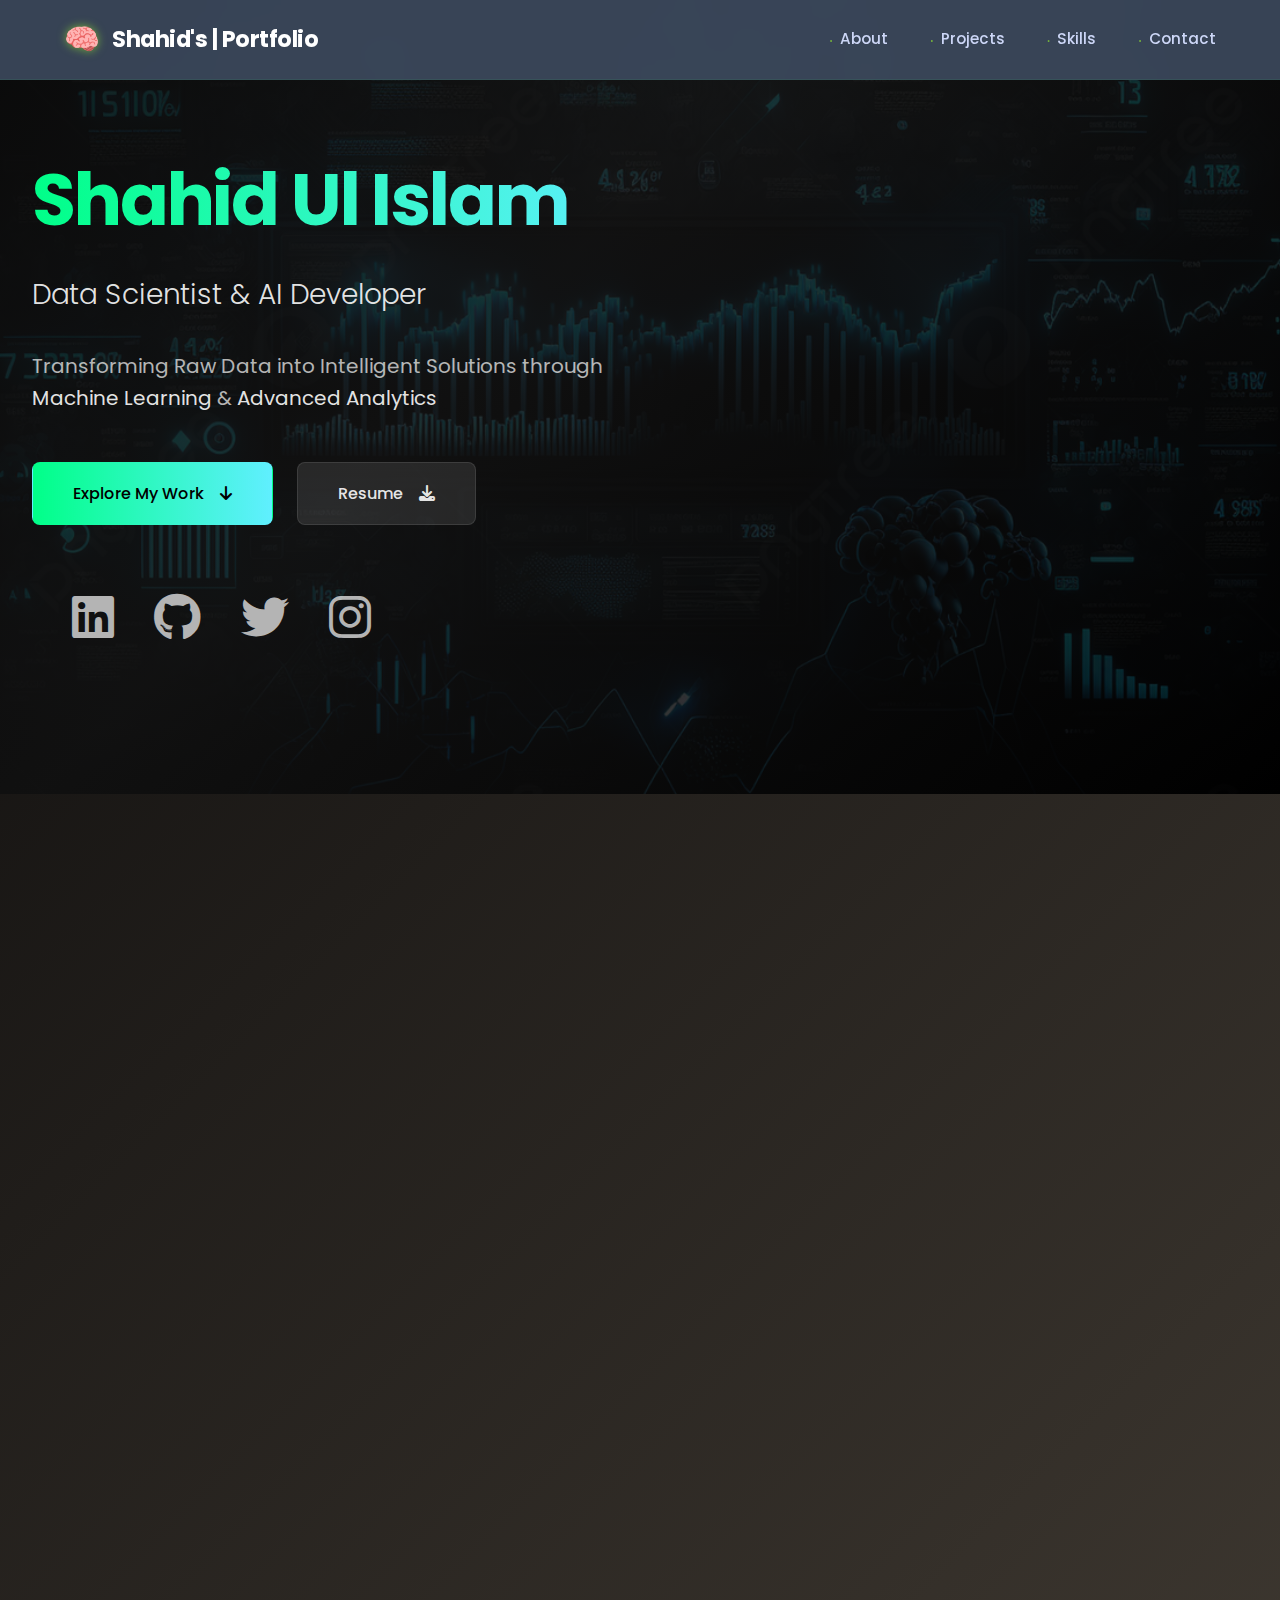
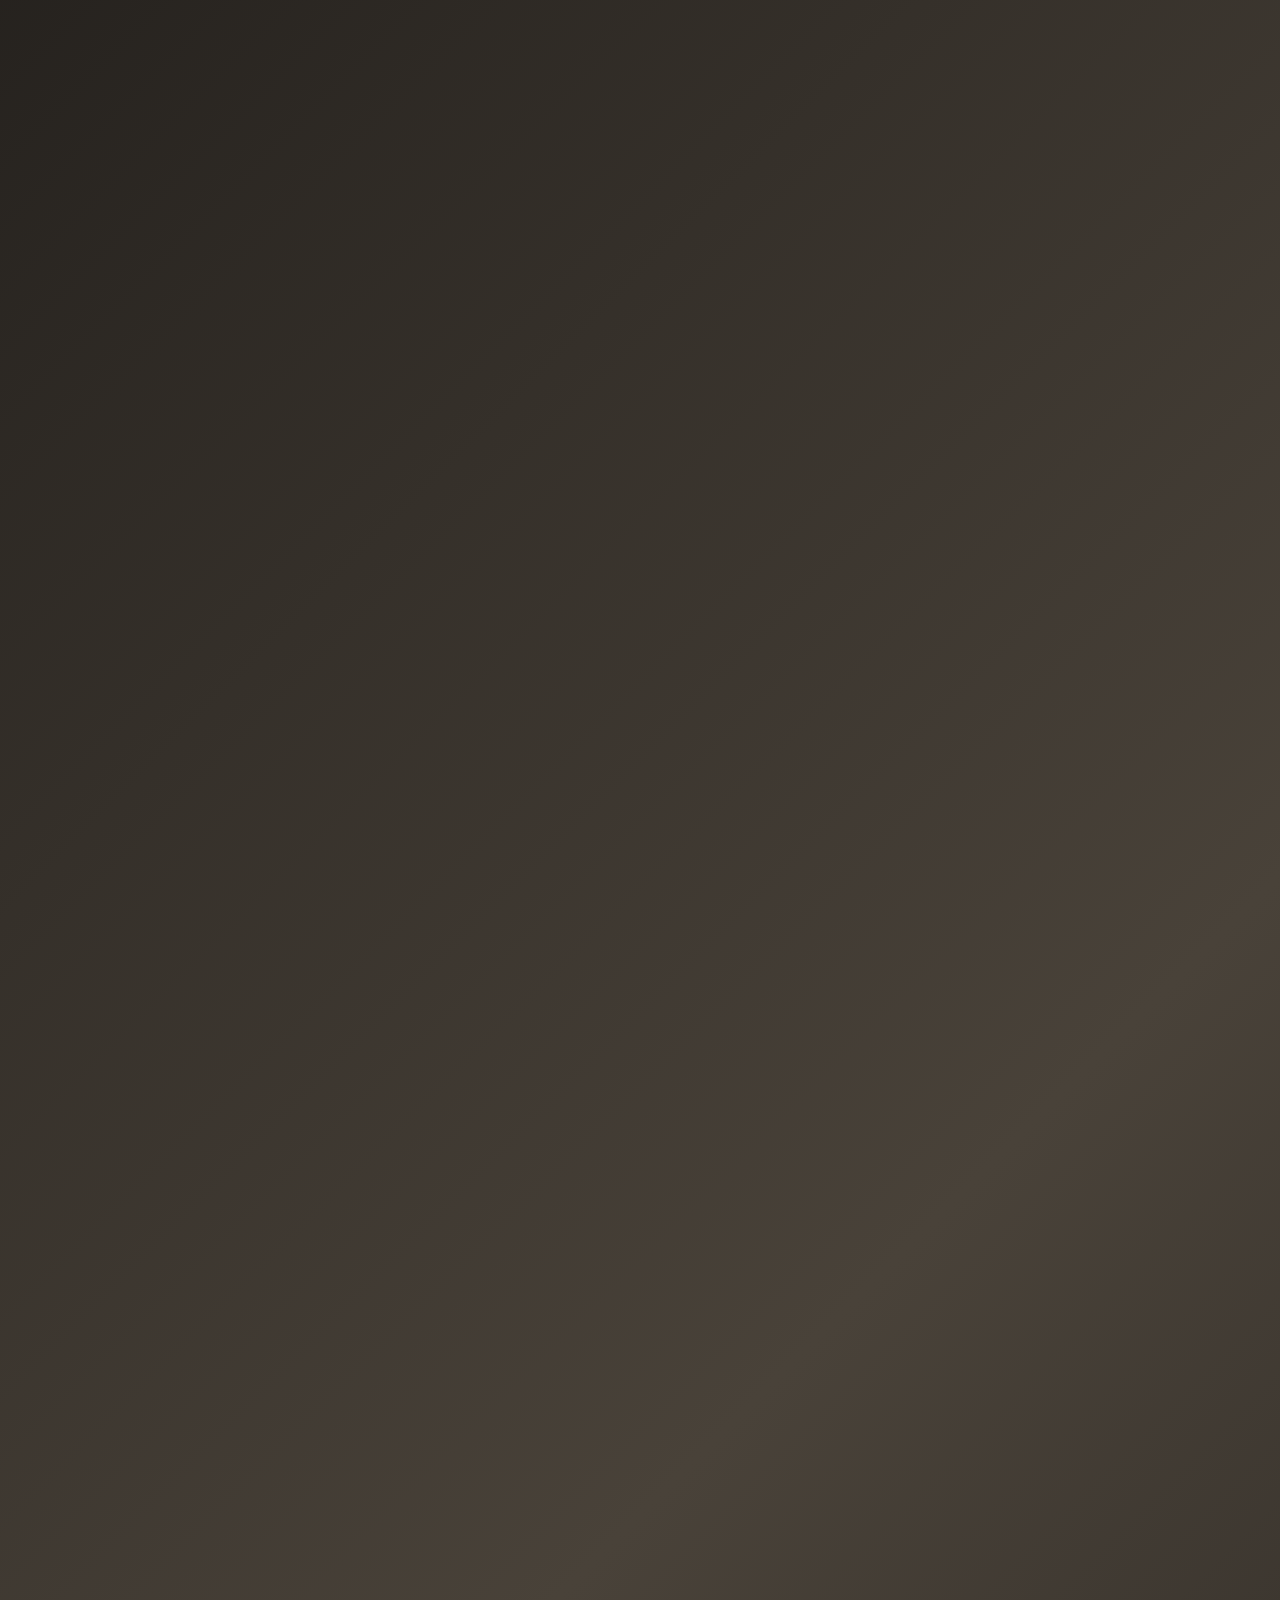
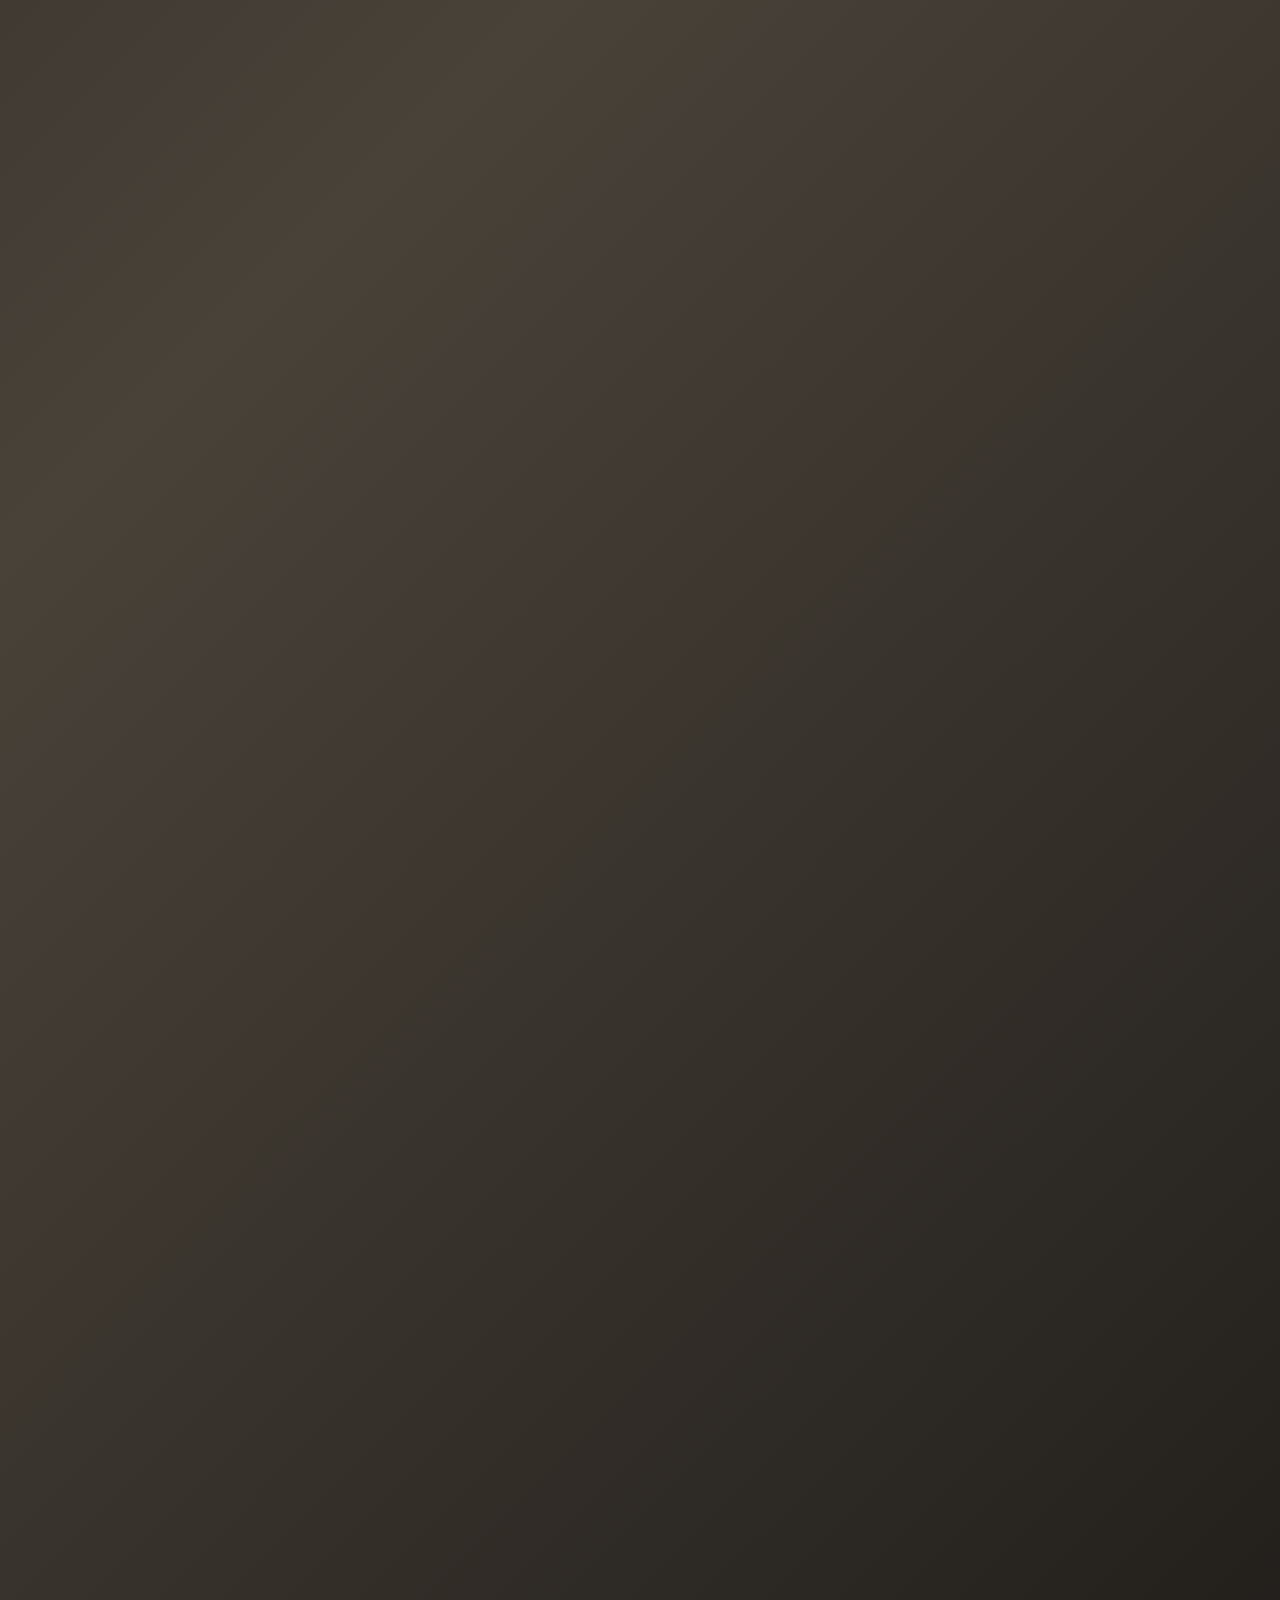
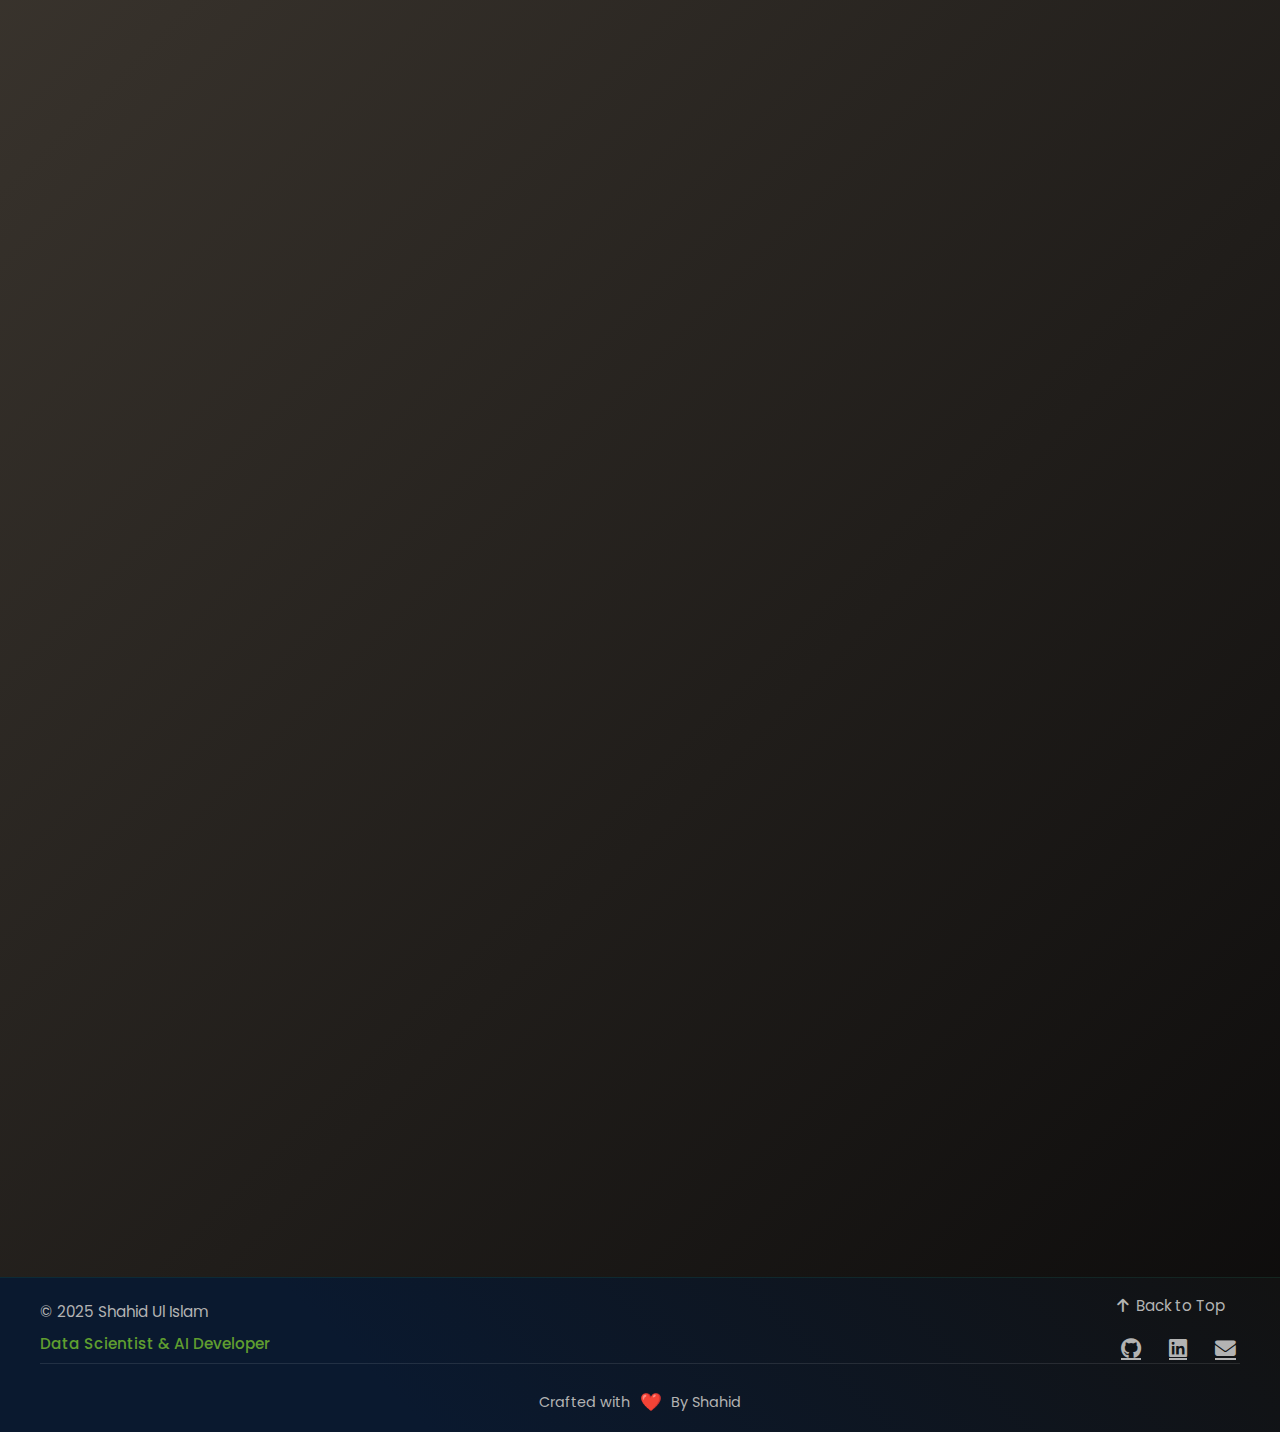
==== commit 2c812222: "Update index.html" ====
--- a/index.html
+++ b/index.html
@@ -54,7 +54,7 @@
                 </div>
             </a>
             <a href="img/resume.pdf" class="modern-cta secondary-cta">
-                <span>Download CV</span>
+                <span>Resume</span>
                 <div class="download-icon">
                     <i class="fas fa-download"></i>
                 </div>
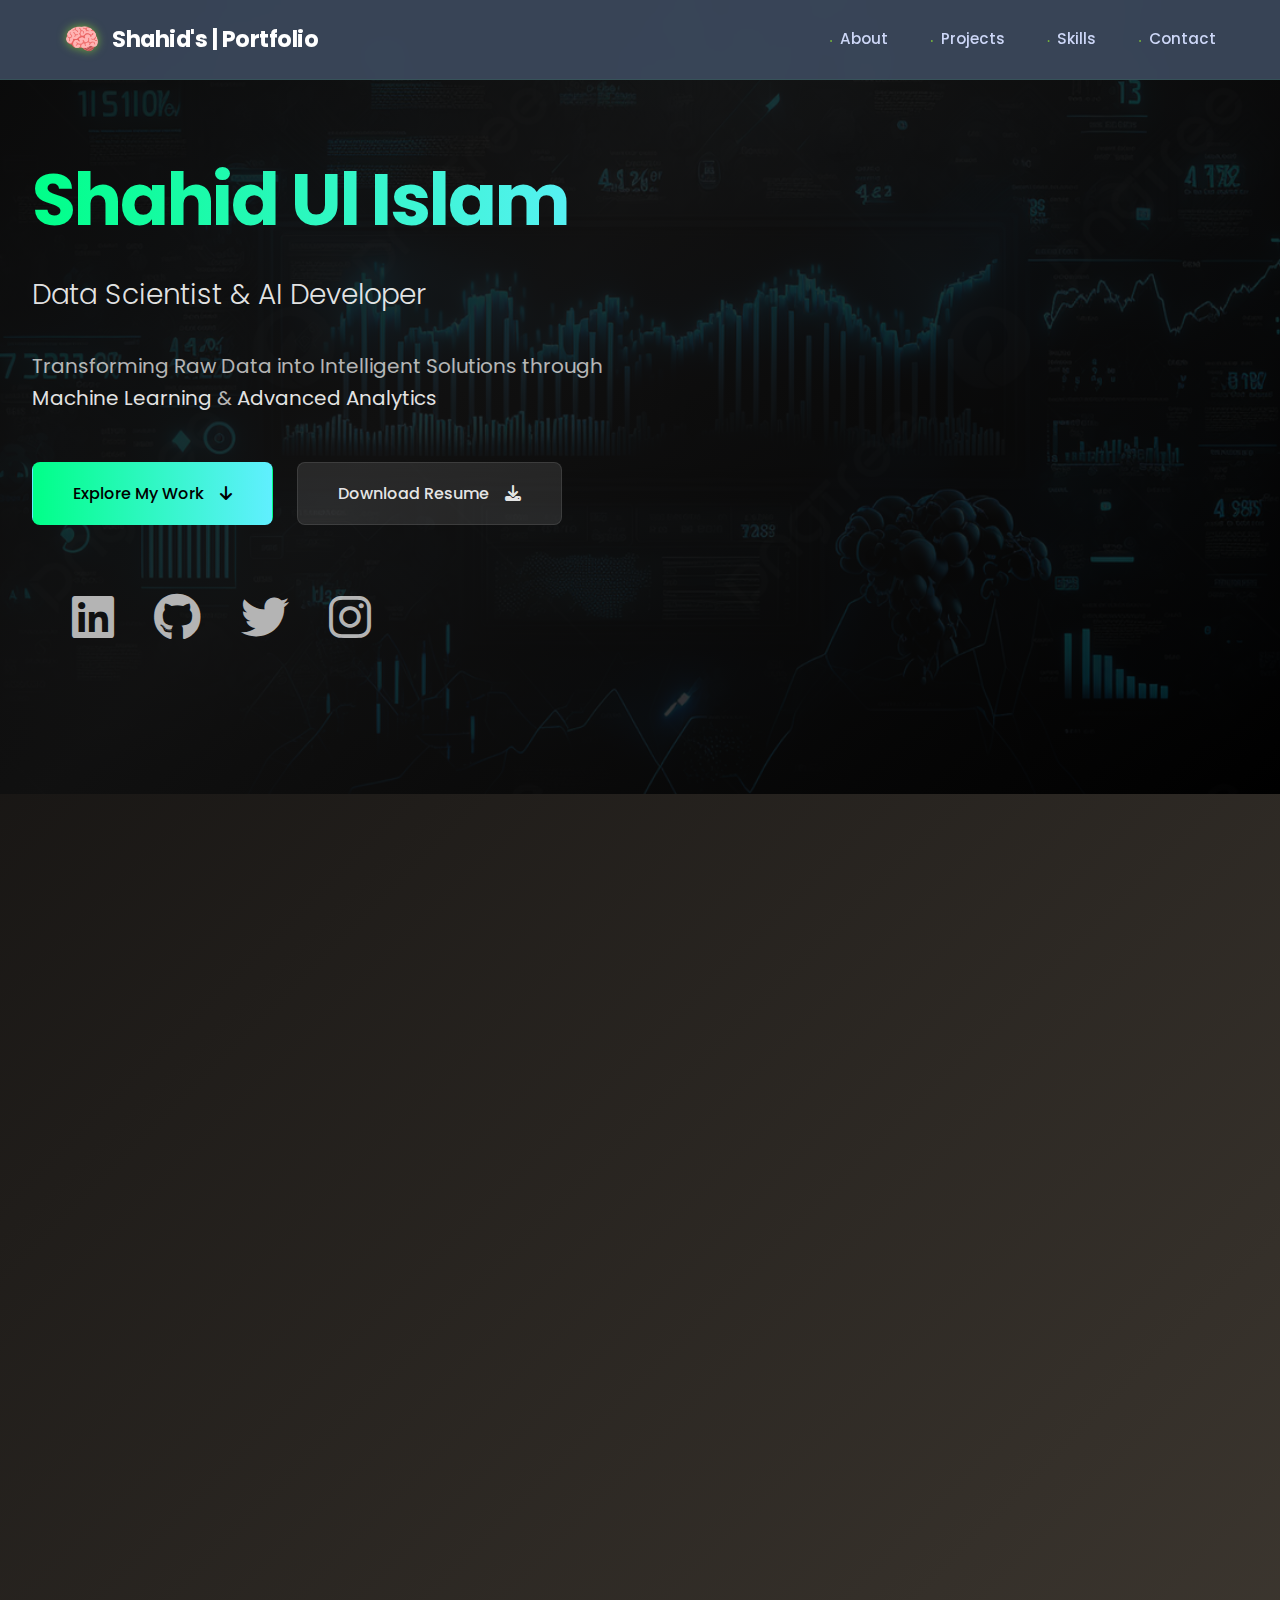
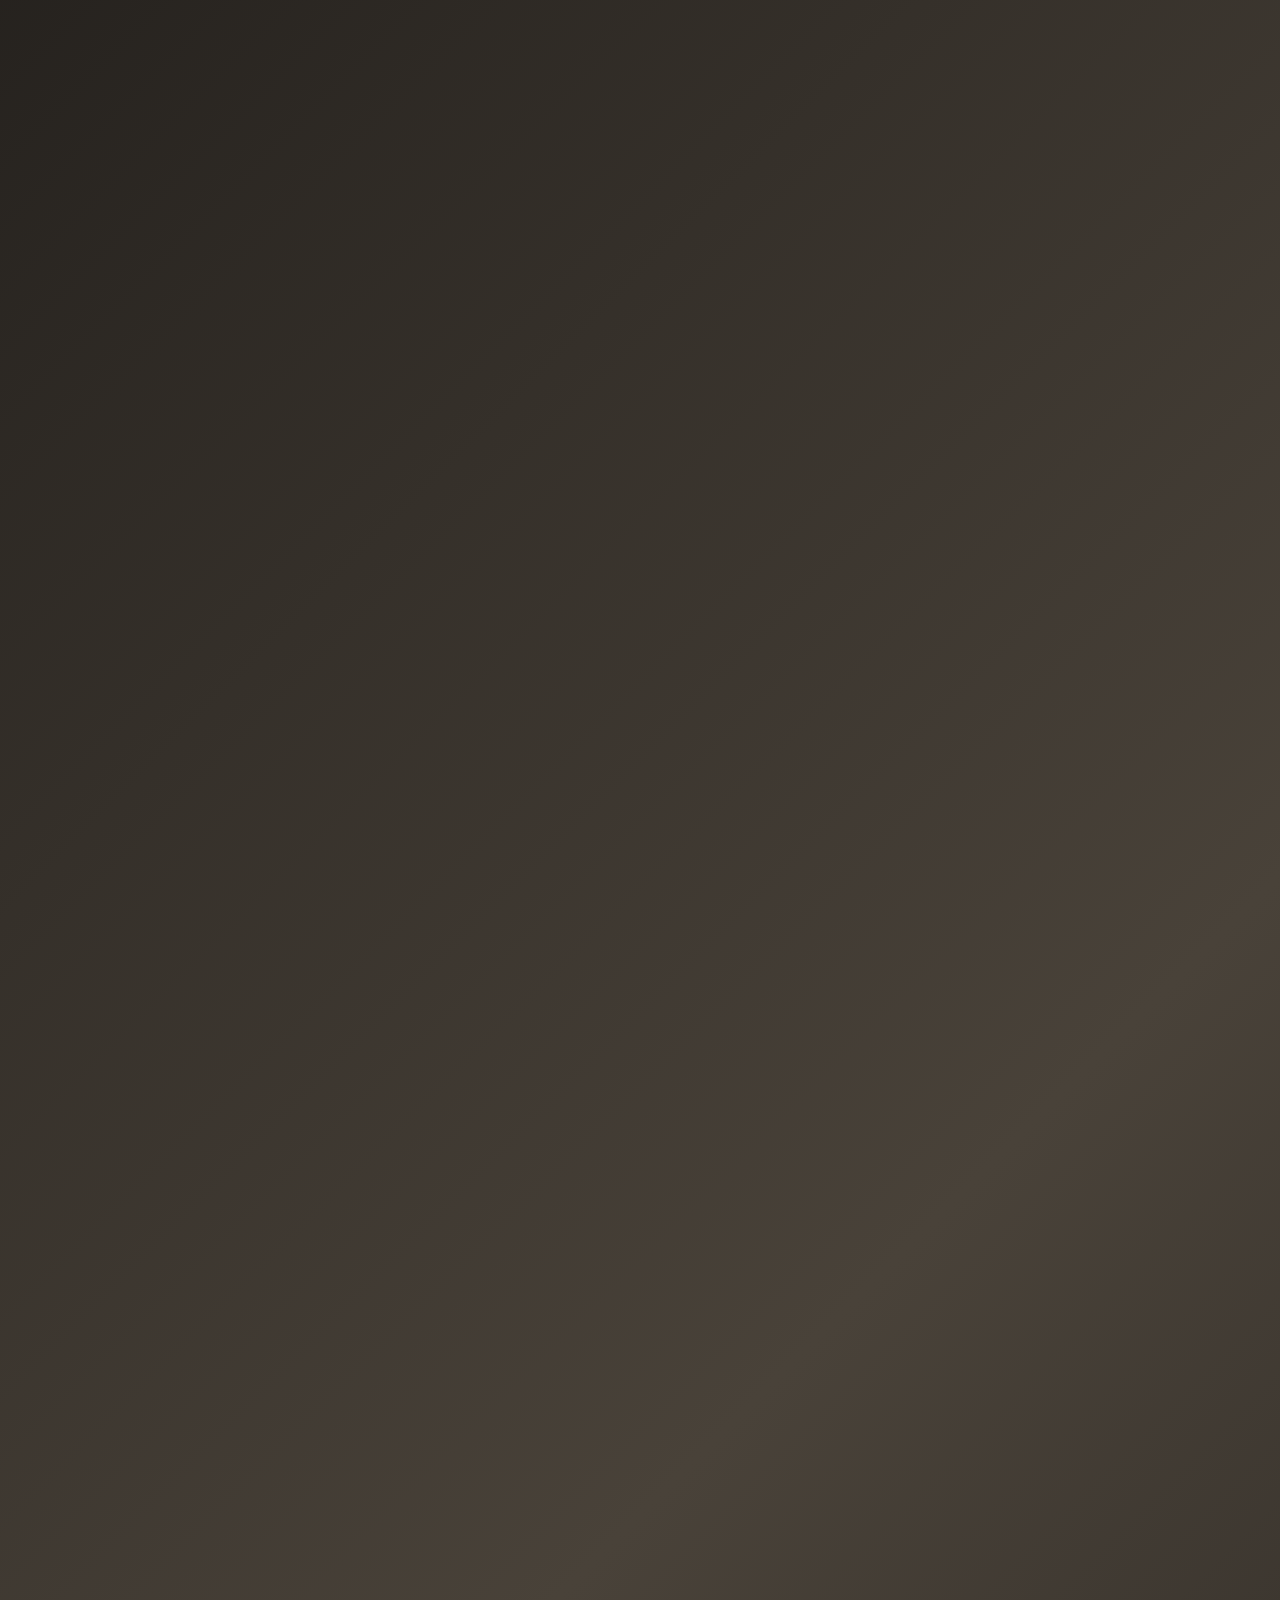
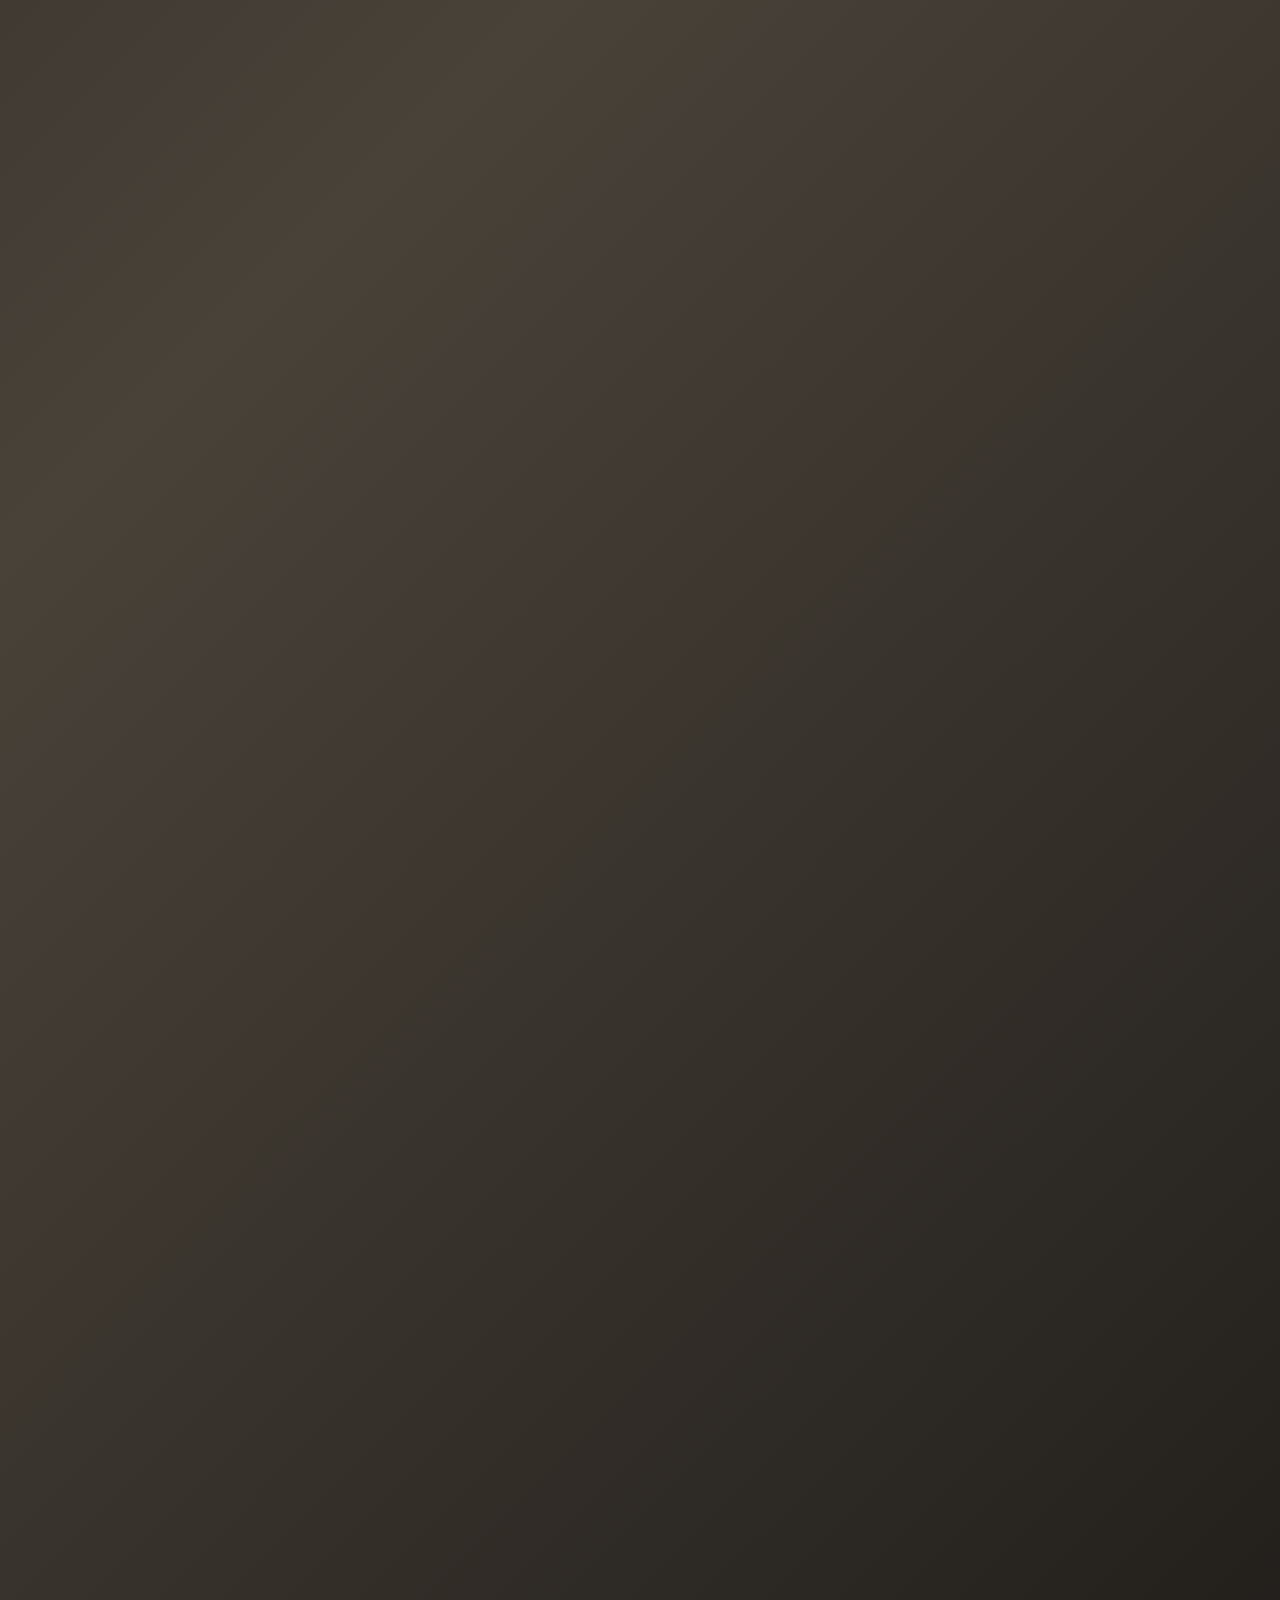
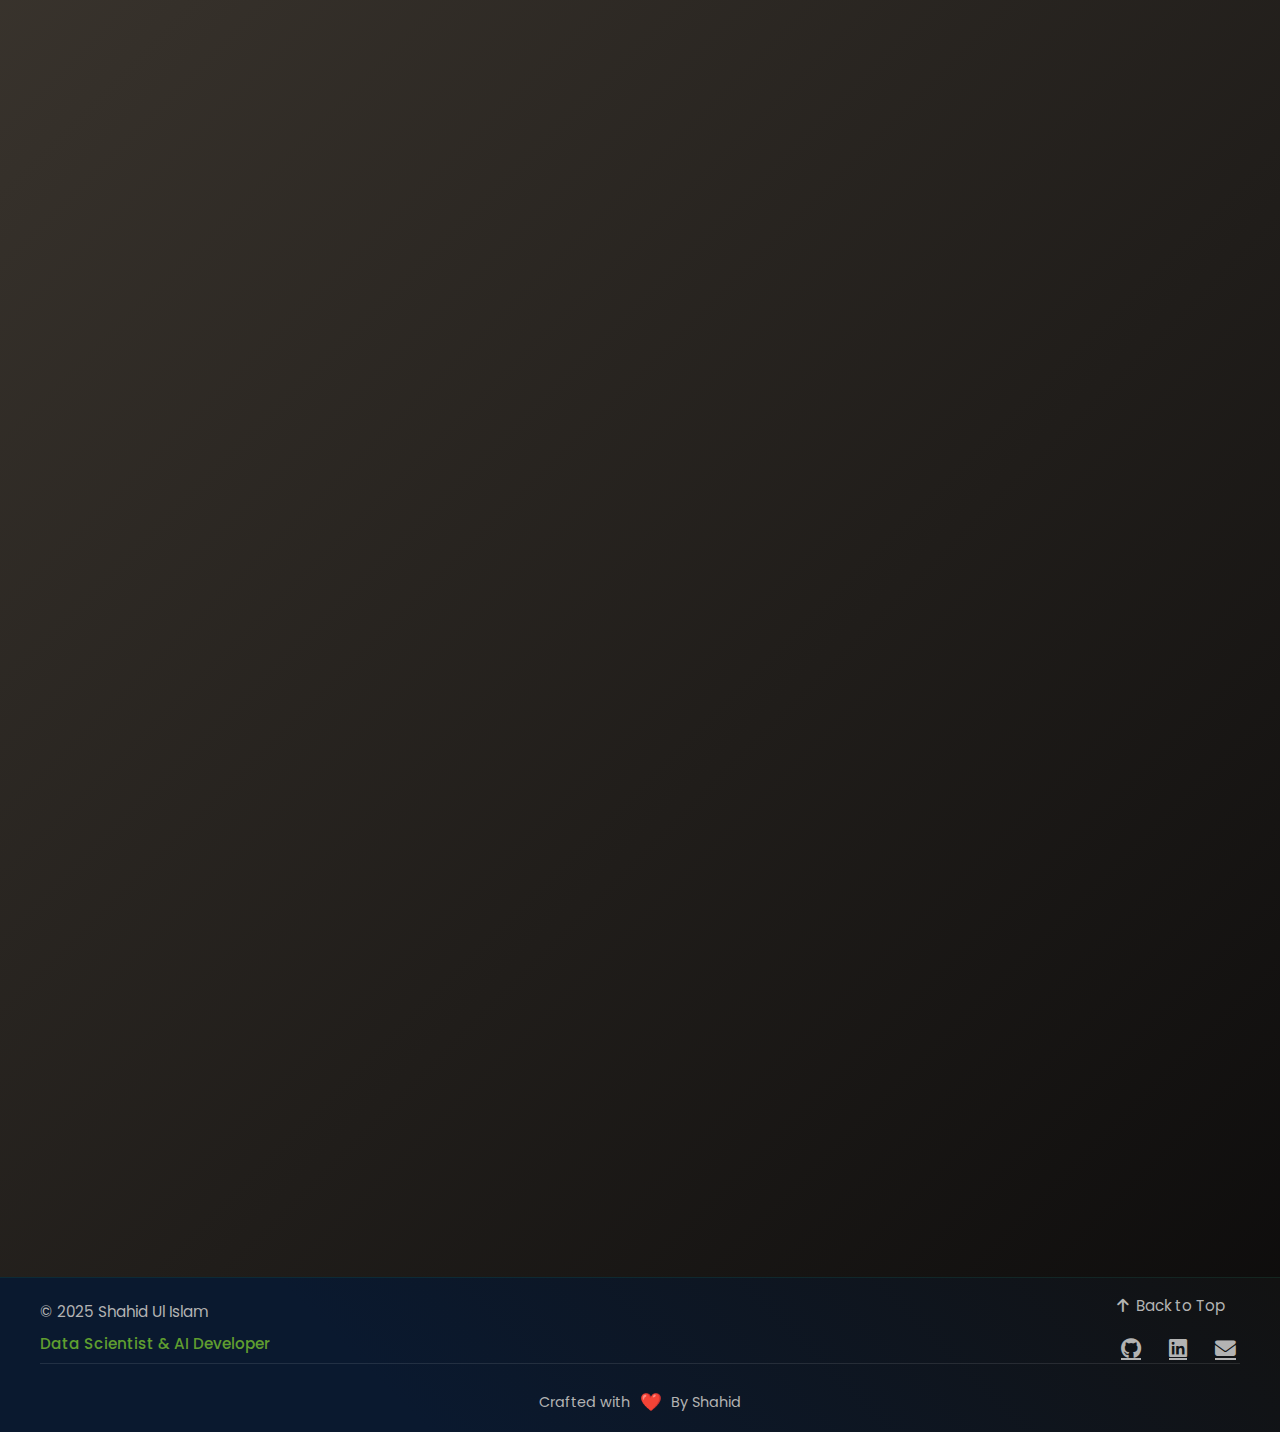
==== commit d4c5ac62: "Update index.html" ====
--- a/index.html
+++ b/index.html
@@ -54,7 +54,7 @@
                 </div>
             </a>
             <a href="img/resume.pdf" class="modern-cta secondary-cta">
-                <span>Resume</span>
+                <span>Download Resume</span>
                 <div class="download-icon">
                     <i class="fas fa-download"></i>
                 </div>
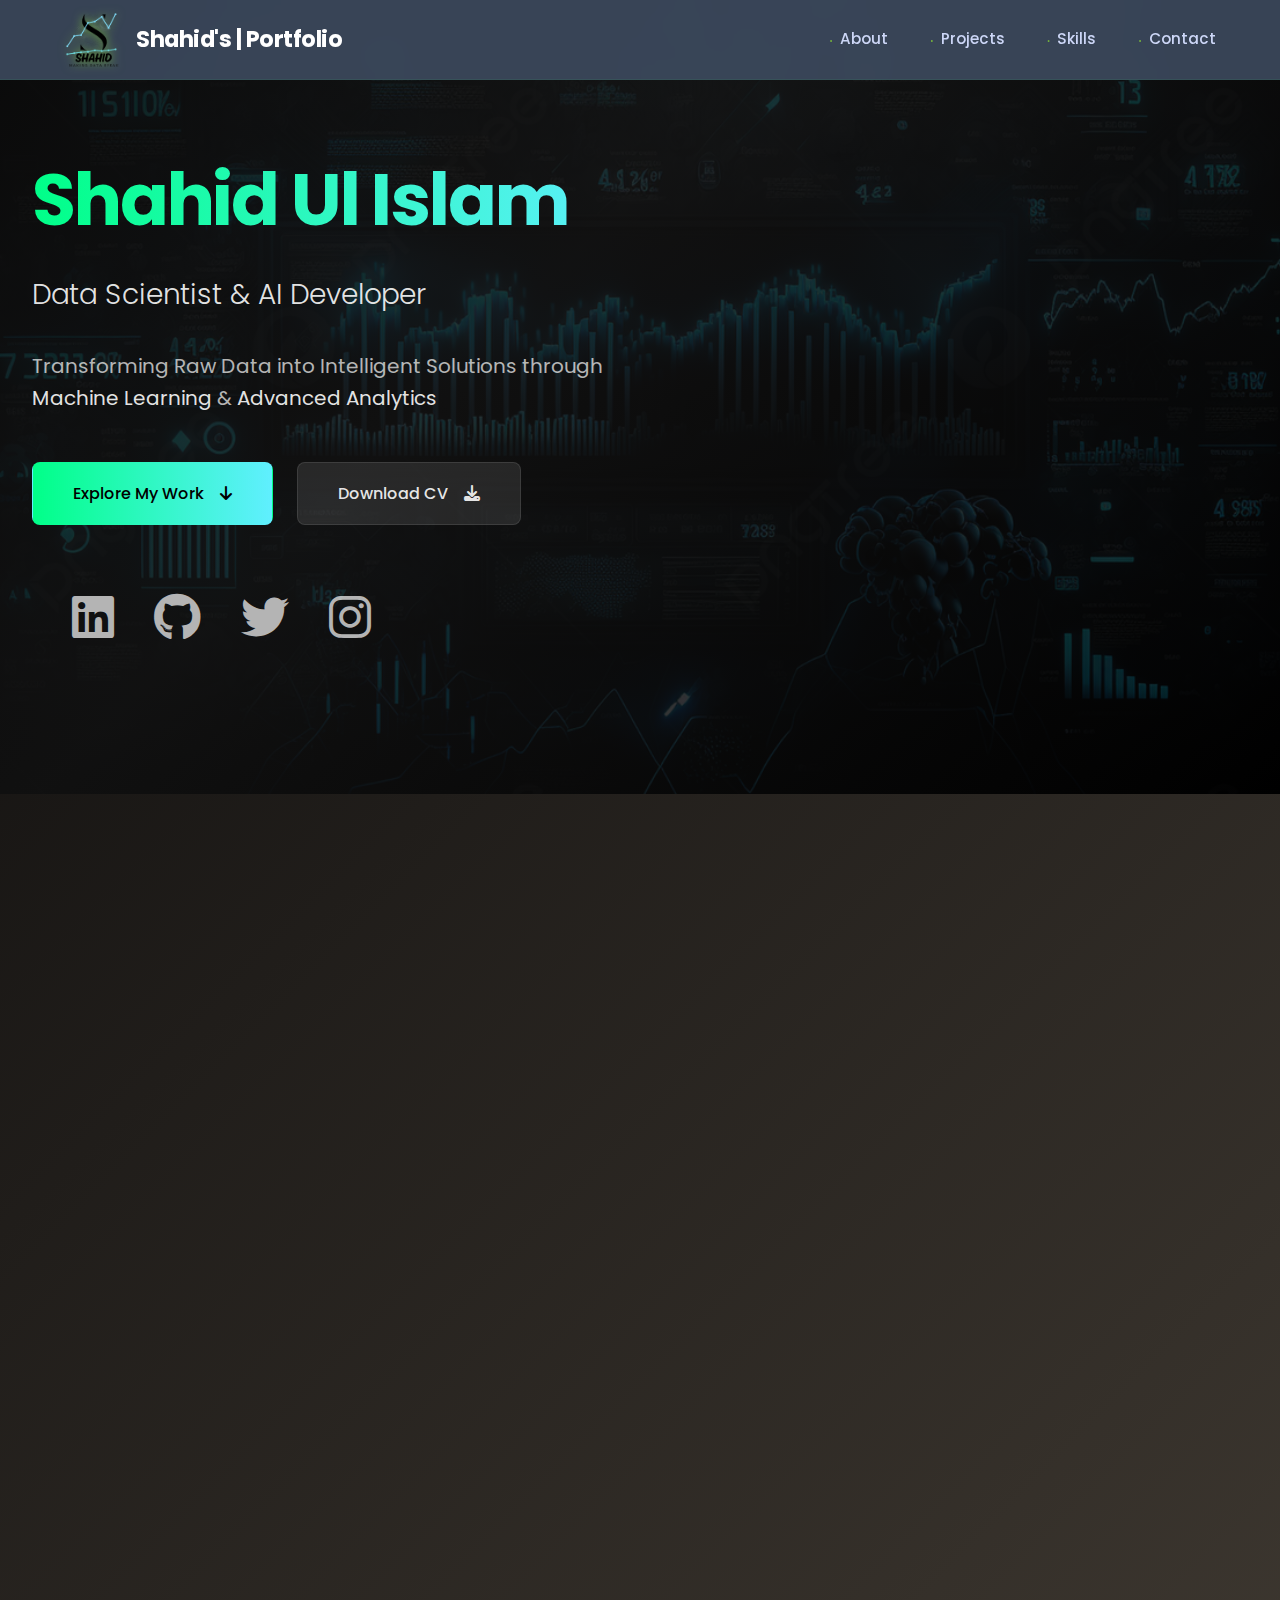
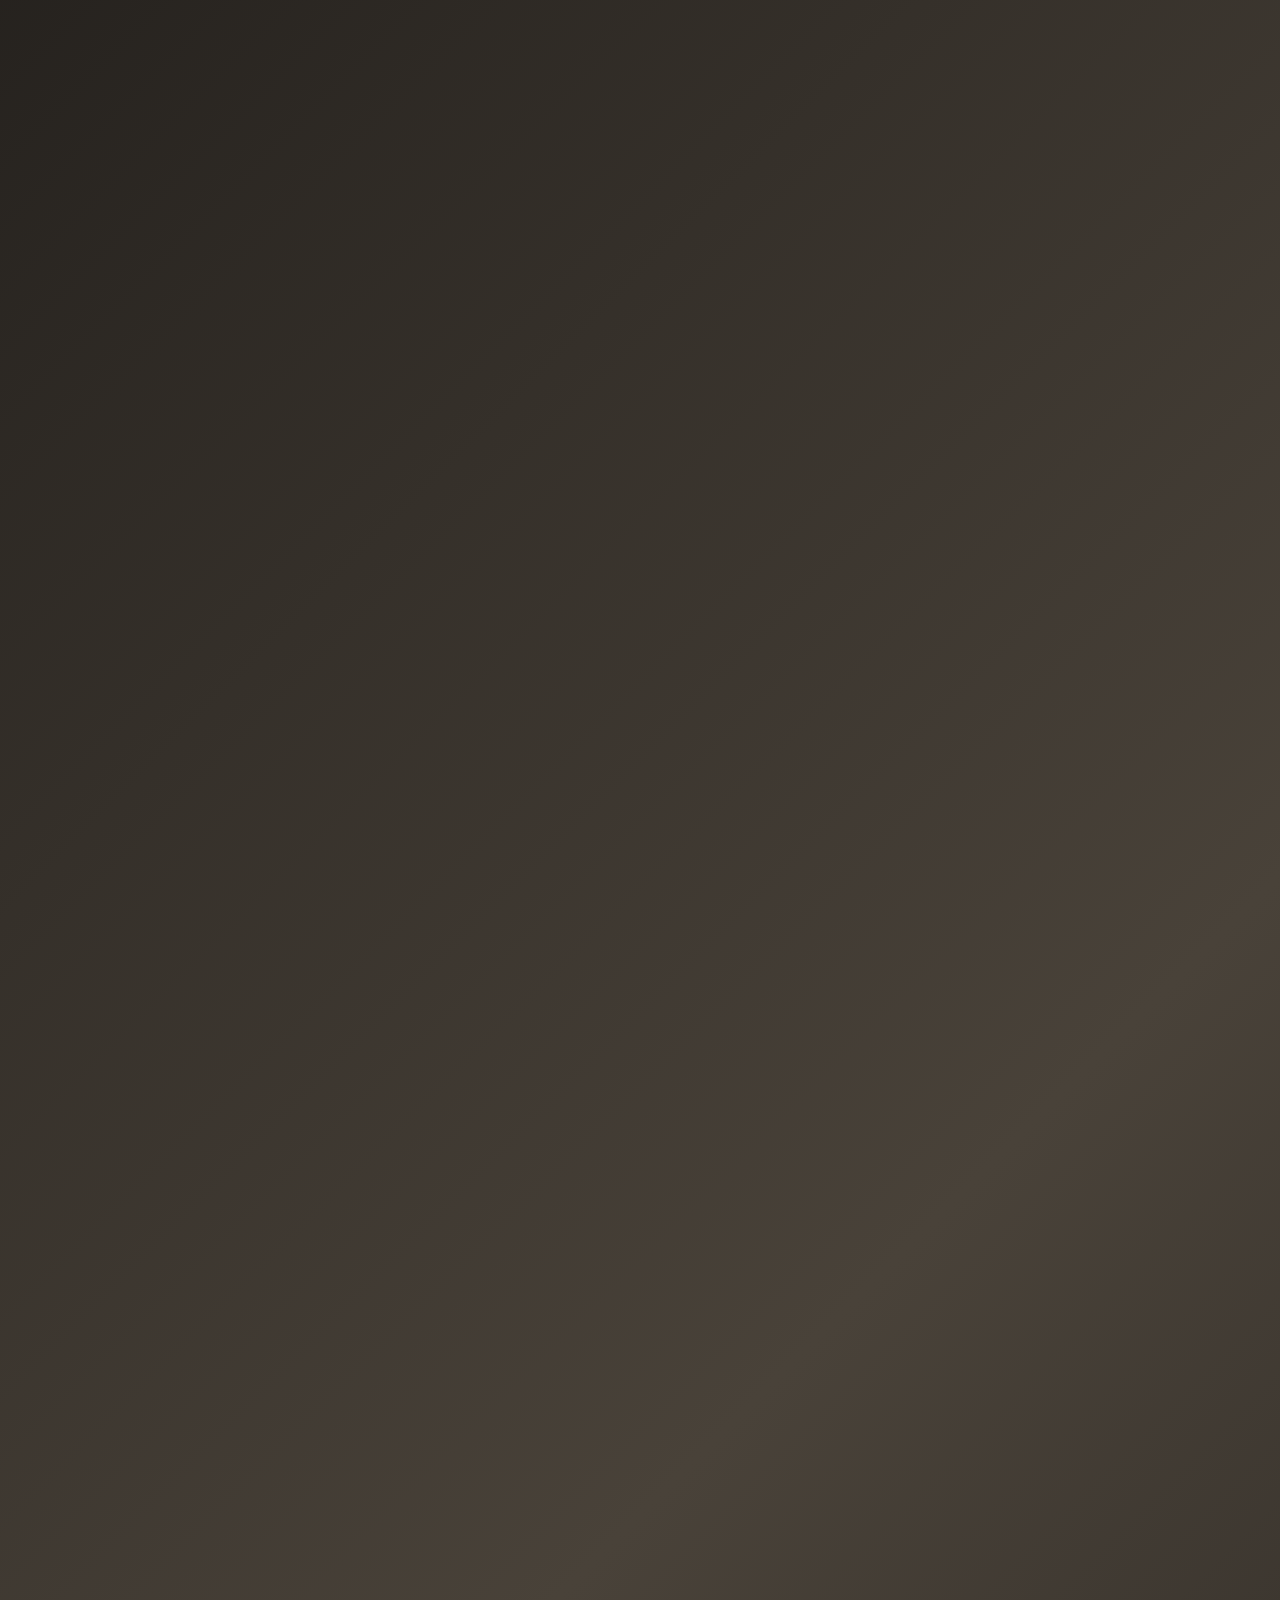
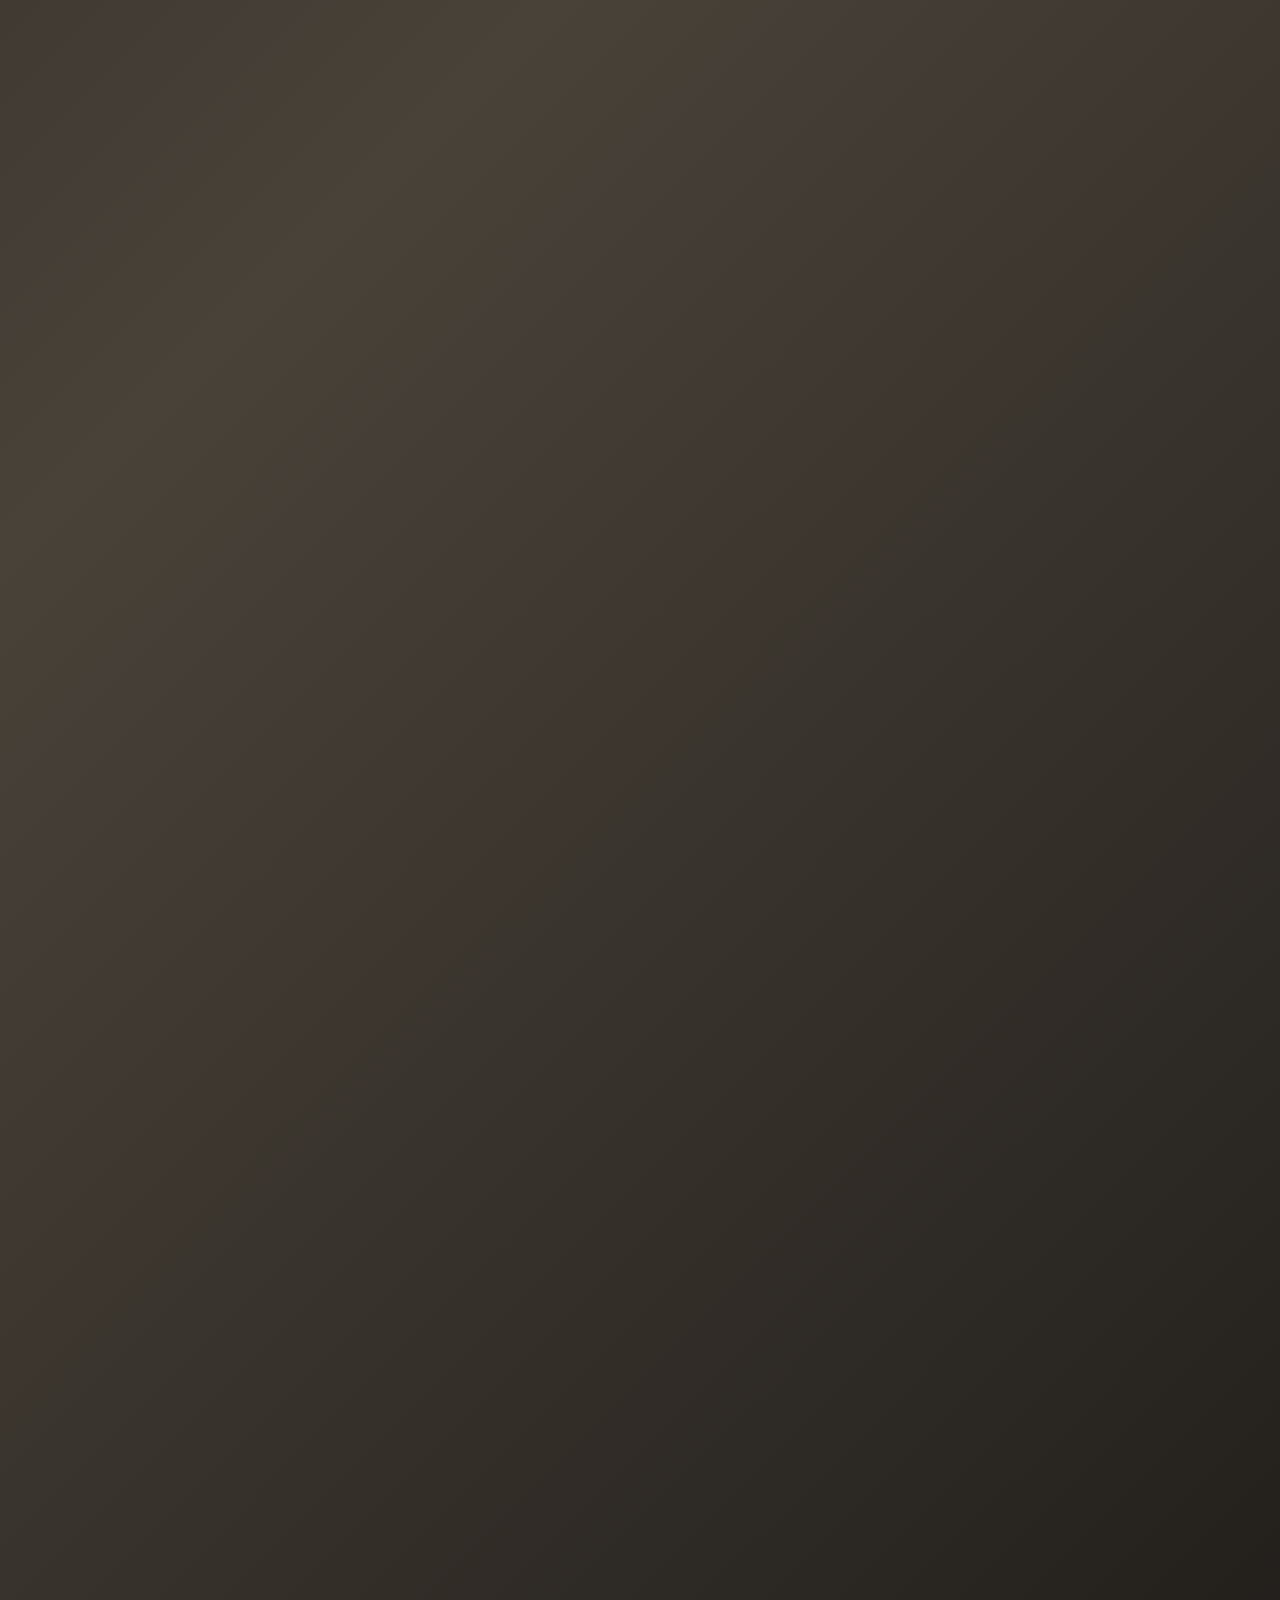
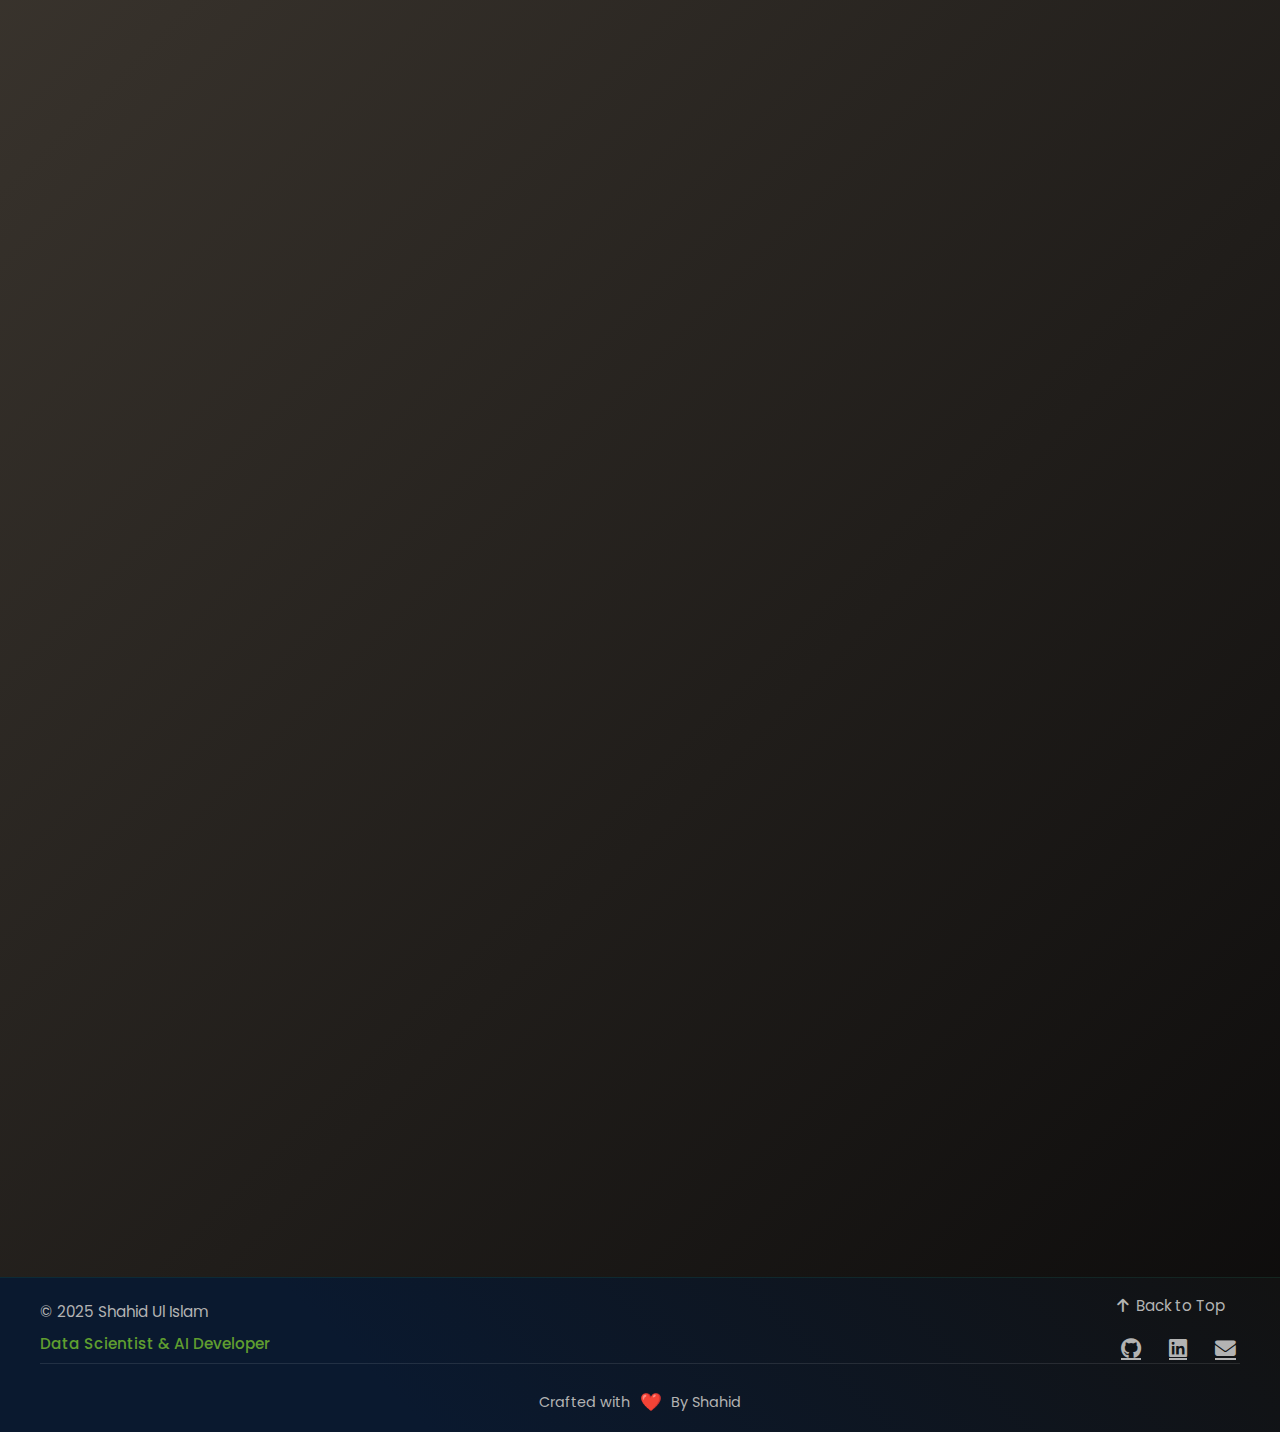
==== commit 61afee1f: "Logo Updated" ====
--- a/index.html
+++ b/index.html
@@ -15,7 +15,7 @@
 
     <div class="top-bar">
     <div class="logo">
-        <span class="logo-icon">🧠</span>
+        <img src="img/plogo.png" alt="Personal Logo" class="logo-icon">
         <span class="logo-text">Shahid's | Portfolio</span>
     </div>
     
@@ -54,7 +54,7 @@
                 </div>
             </a>
             <a href="img/resume.pdf" class="modern-cta secondary-cta">
-                <span>Download Resume</span>
+                <span>Download CV</span>
                 <div class="download-icon">
                     <i class="fas fa-download"></i>
                 </div>
--- a/styles.css
+++ b/styles.css
@@ -56,8 +56,9 @@
 }
 
 .logo-icon {
-    font-size: 1.8rem;
-    filter: drop-shadow(0 0 5px var(--primary-color));
+    width: 60px;  /* Adjust the size of your image */
+    height: auto;
+    filter: drop-shadow(0 0 5px var(--primary-color)); /* Apply shadow effect like the original */
 }
 
 .logo-text {
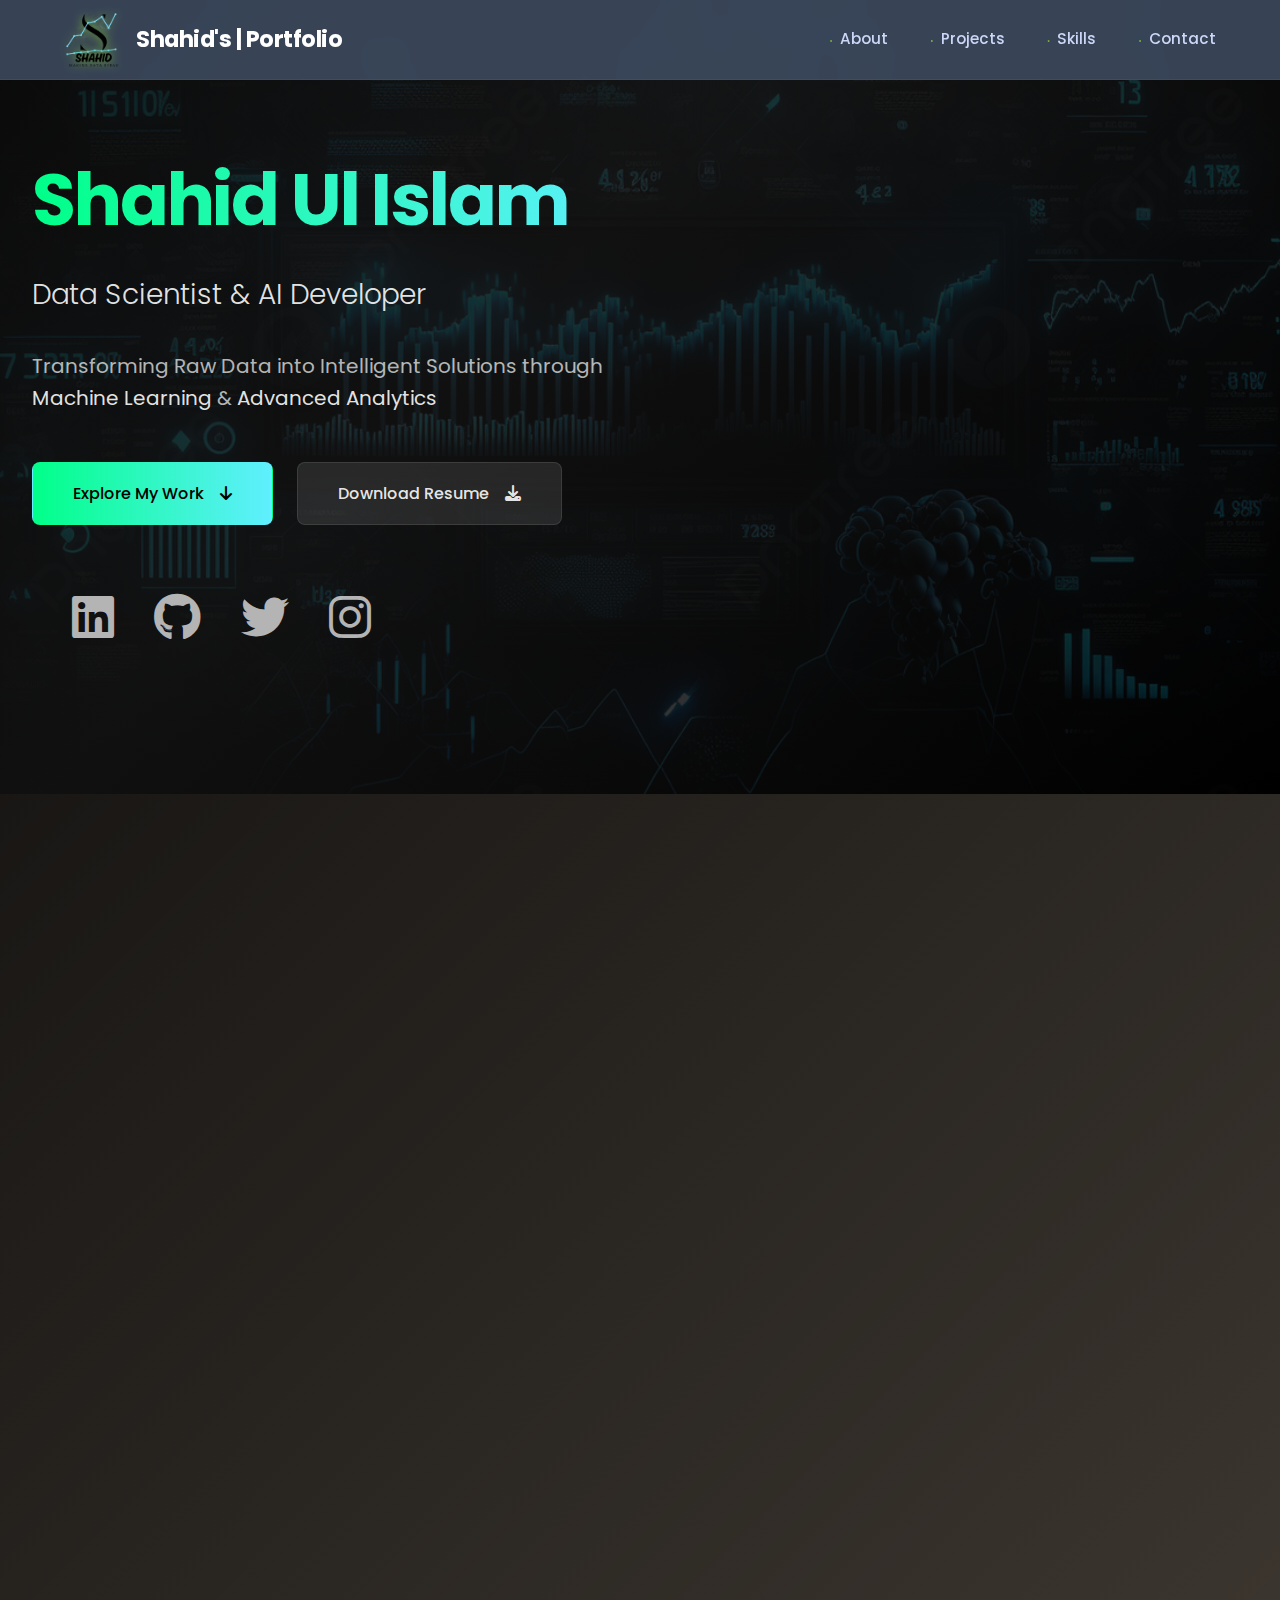
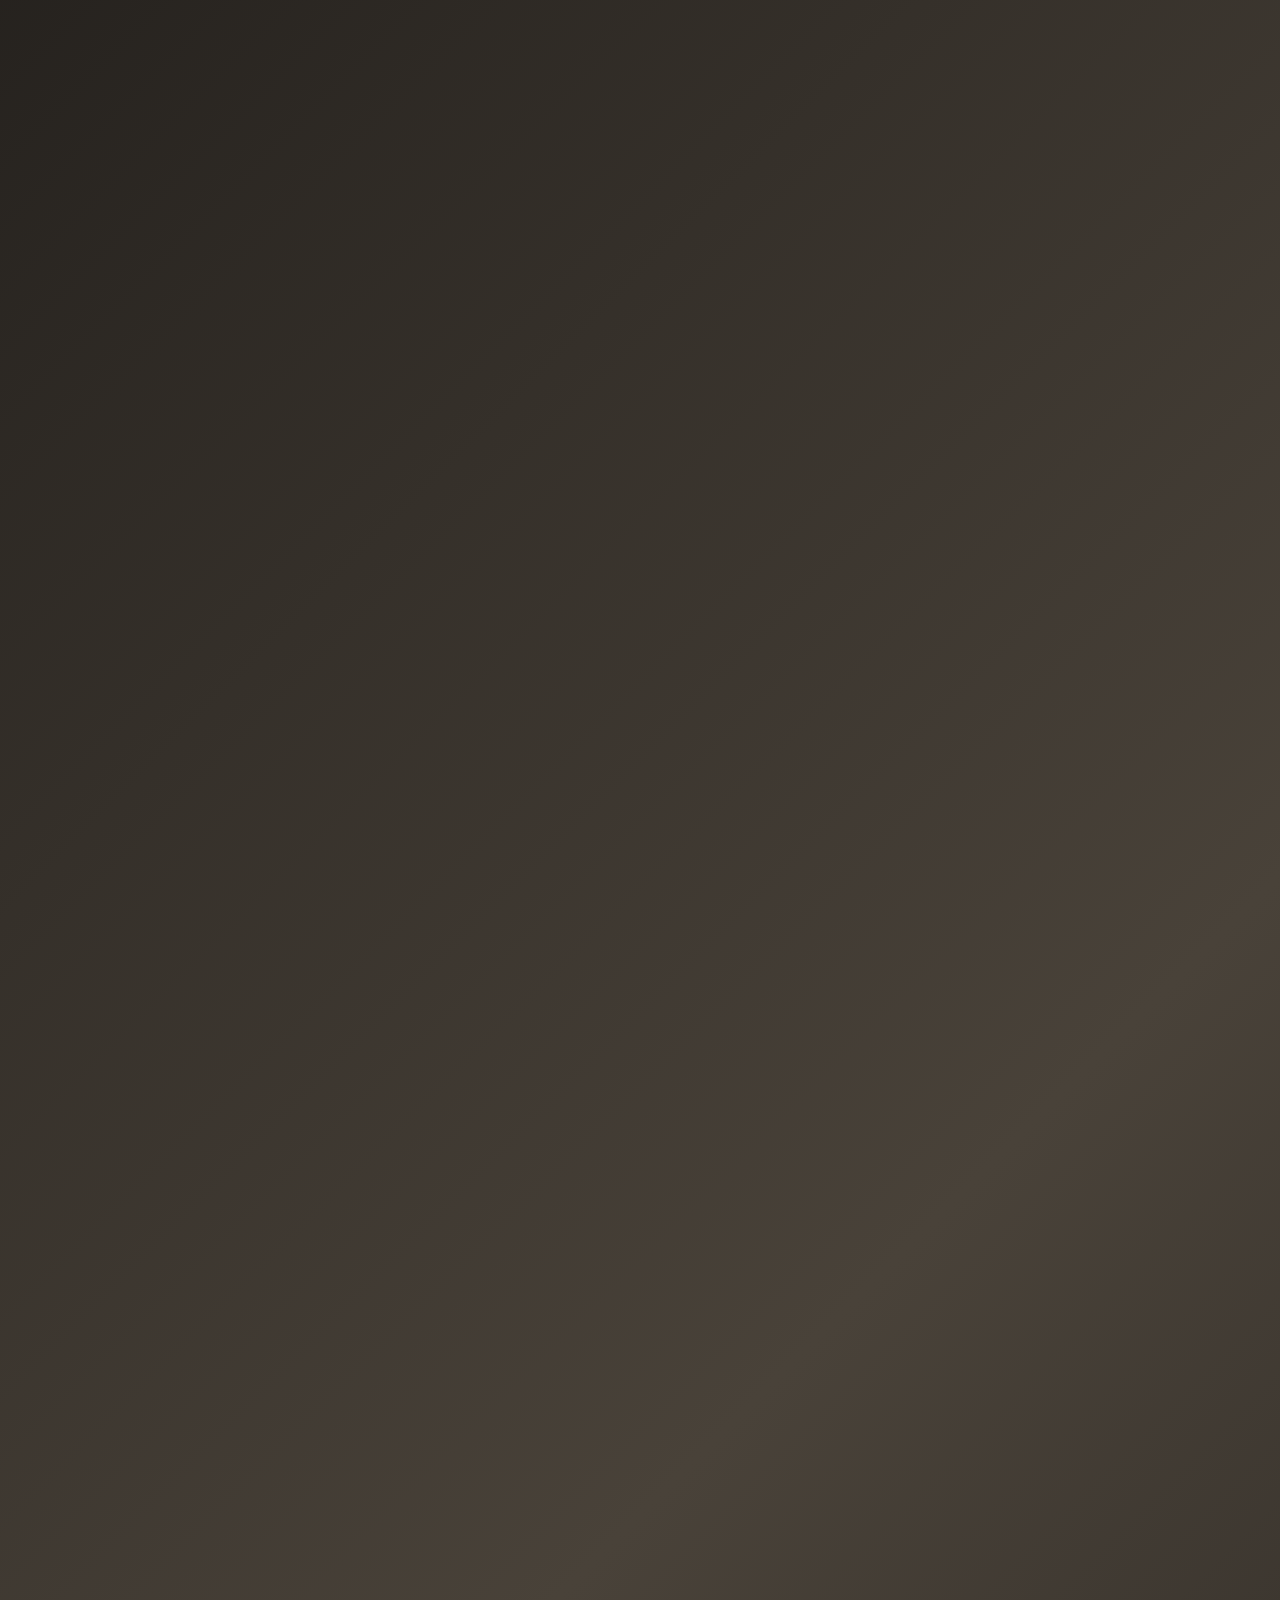
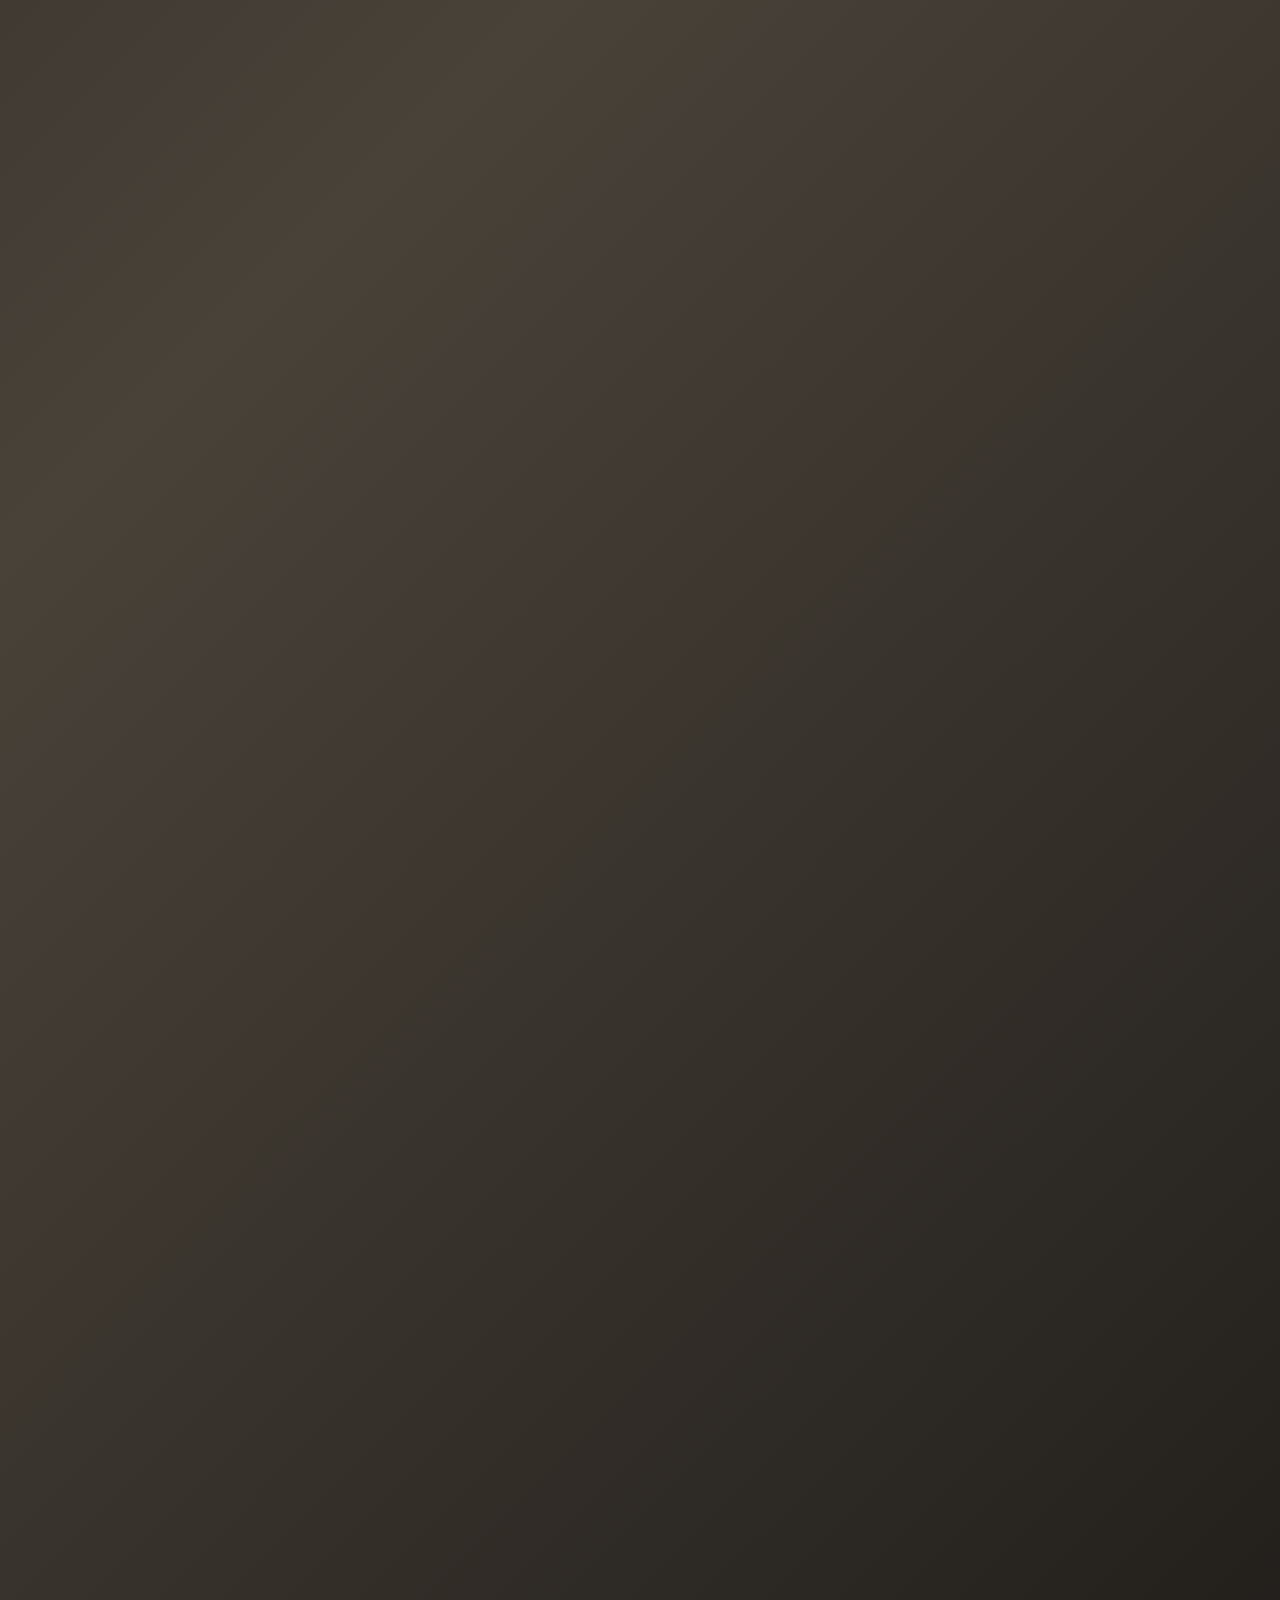
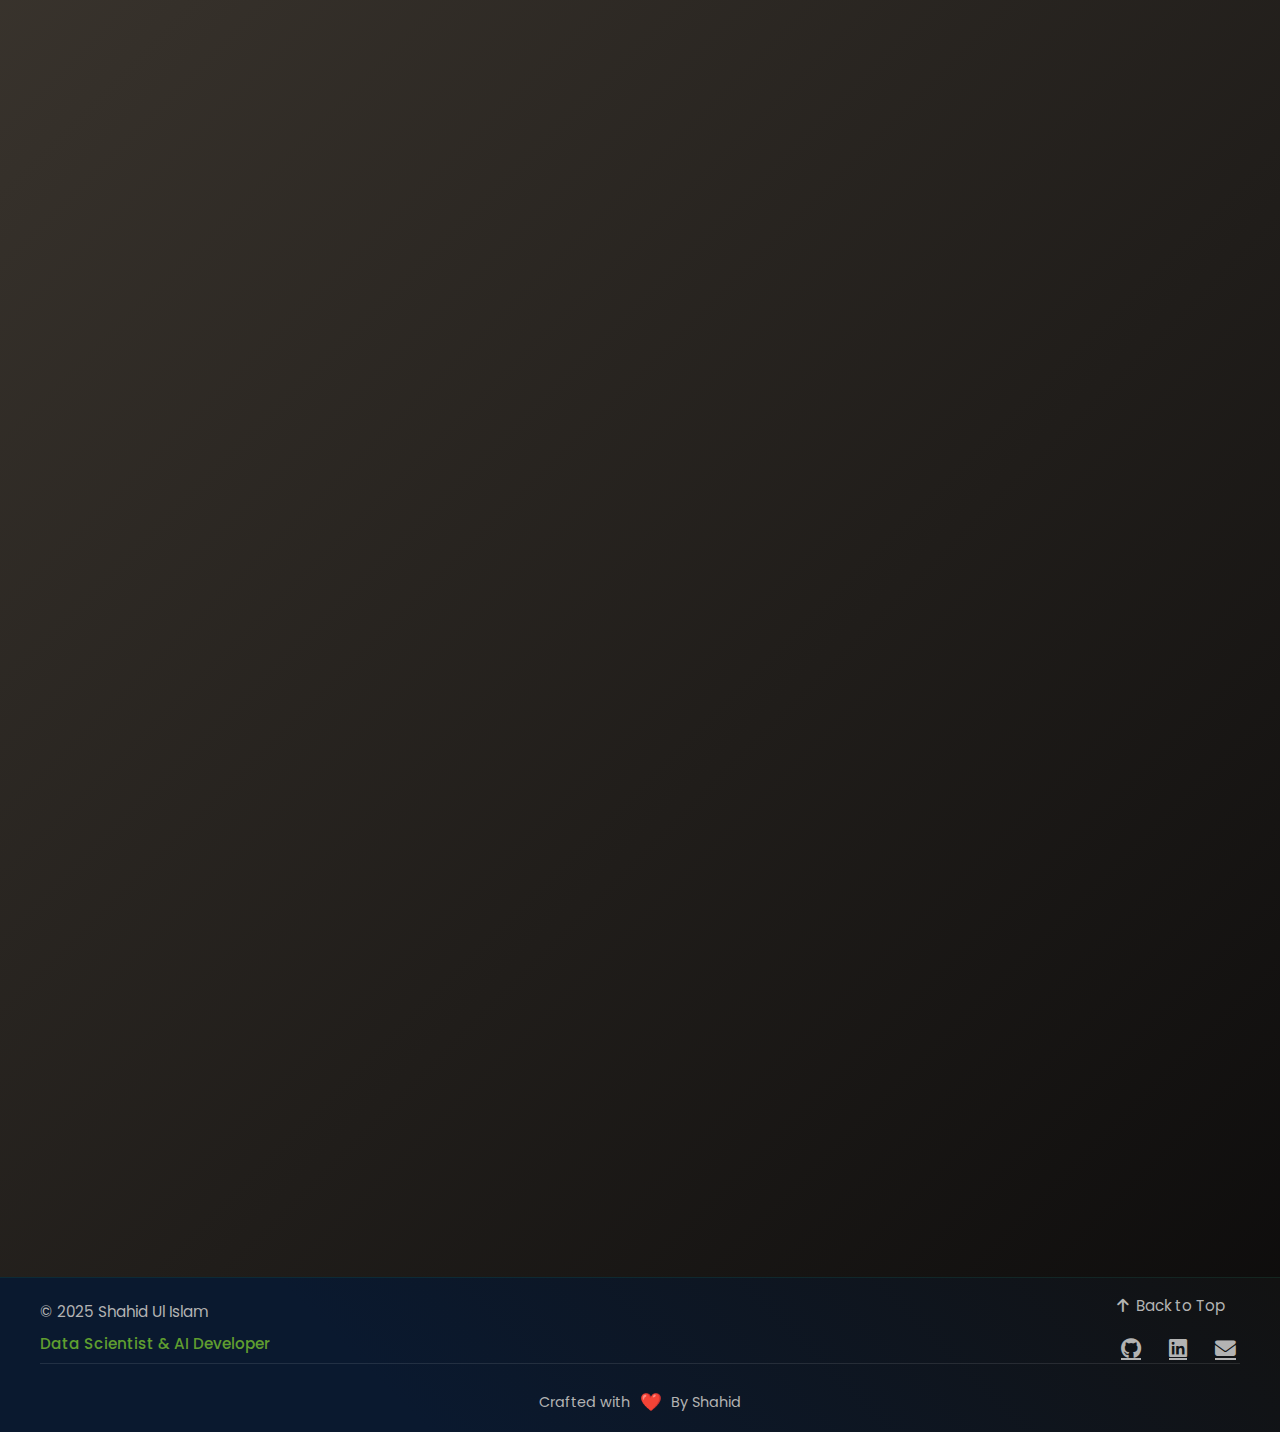
==== commit e3842636: "Merge branch 'main' of https://github.com/Khanz9664/Portfolio" ====
--- a/index.html
+++ b/index.html
@@ -54,7 +54,7 @@
                 </div>
             </a>
             <a href="img/resume.pdf" class="modern-cta secondary-cta">
-                <span>Download CV</span>
+                <span>Download Resume</span>
                 <div class="download-icon">
                     <i class="fas fa-download"></i>
                 </div>
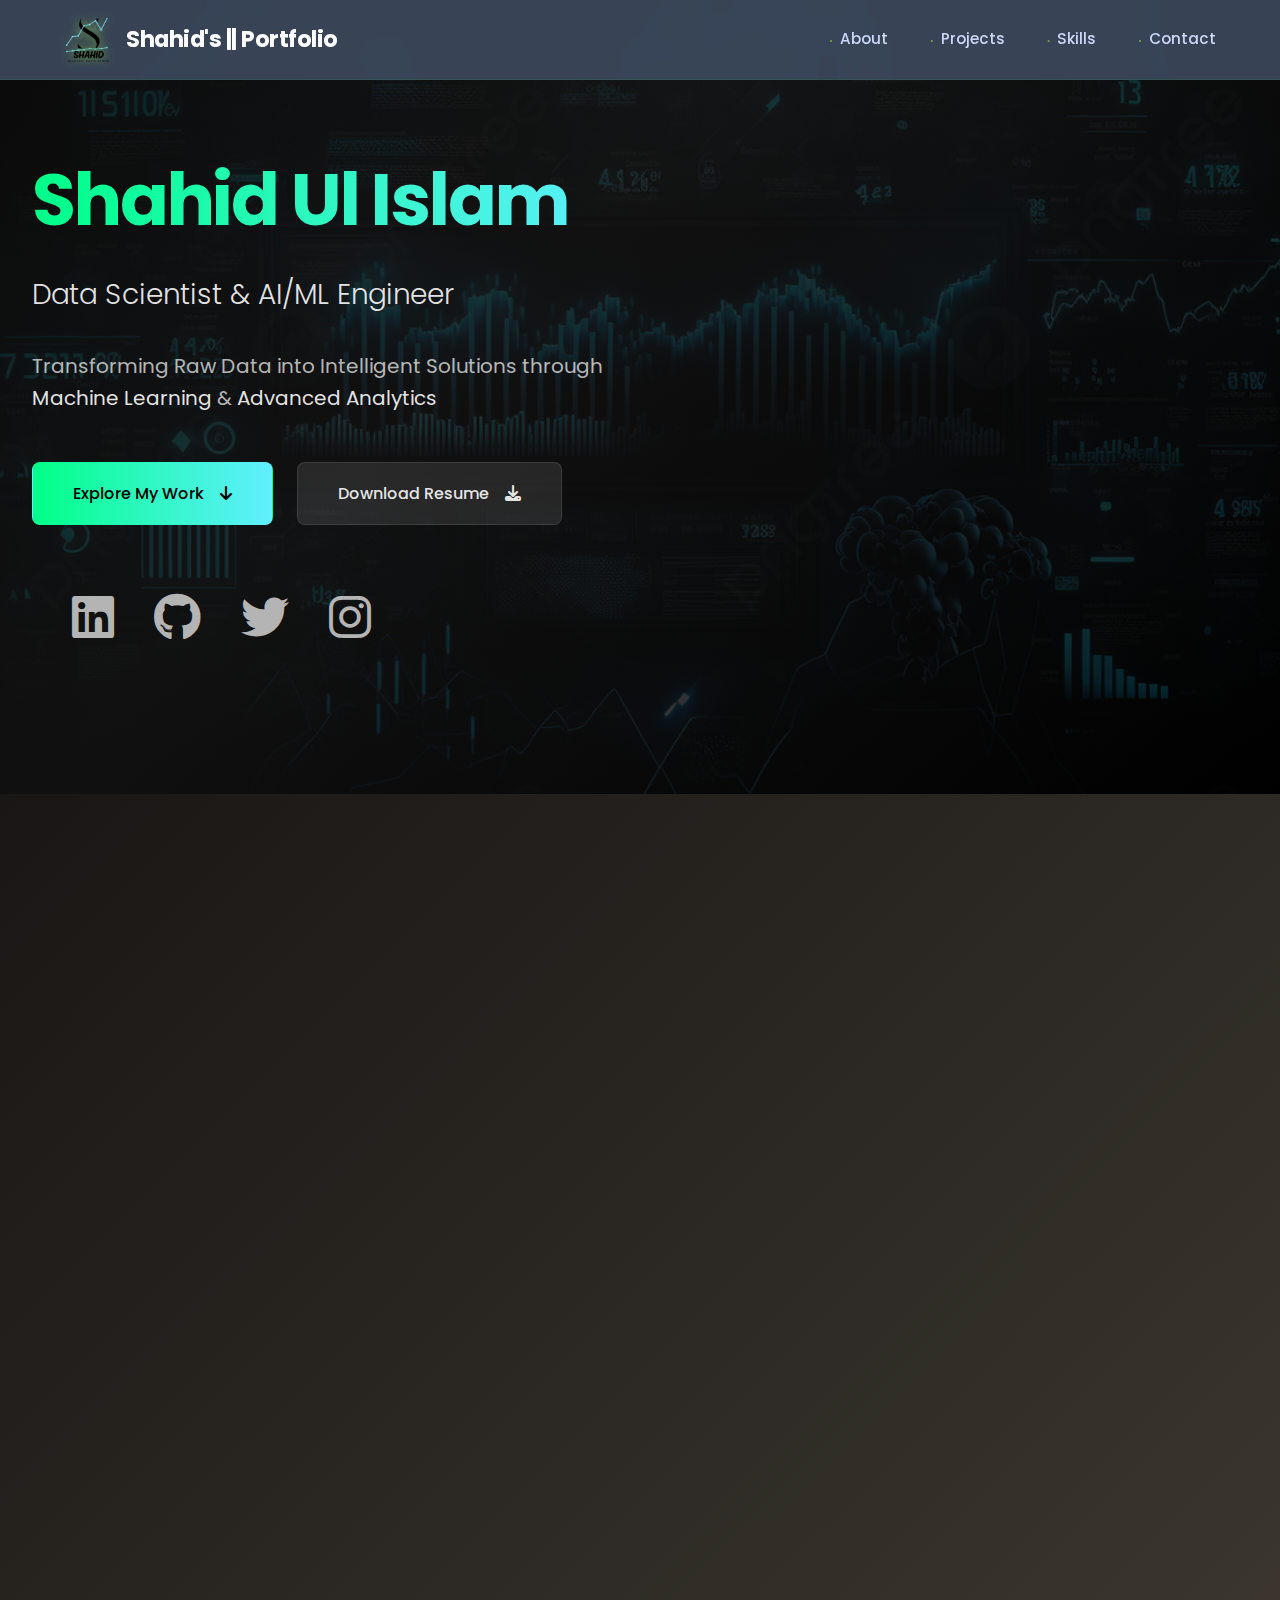
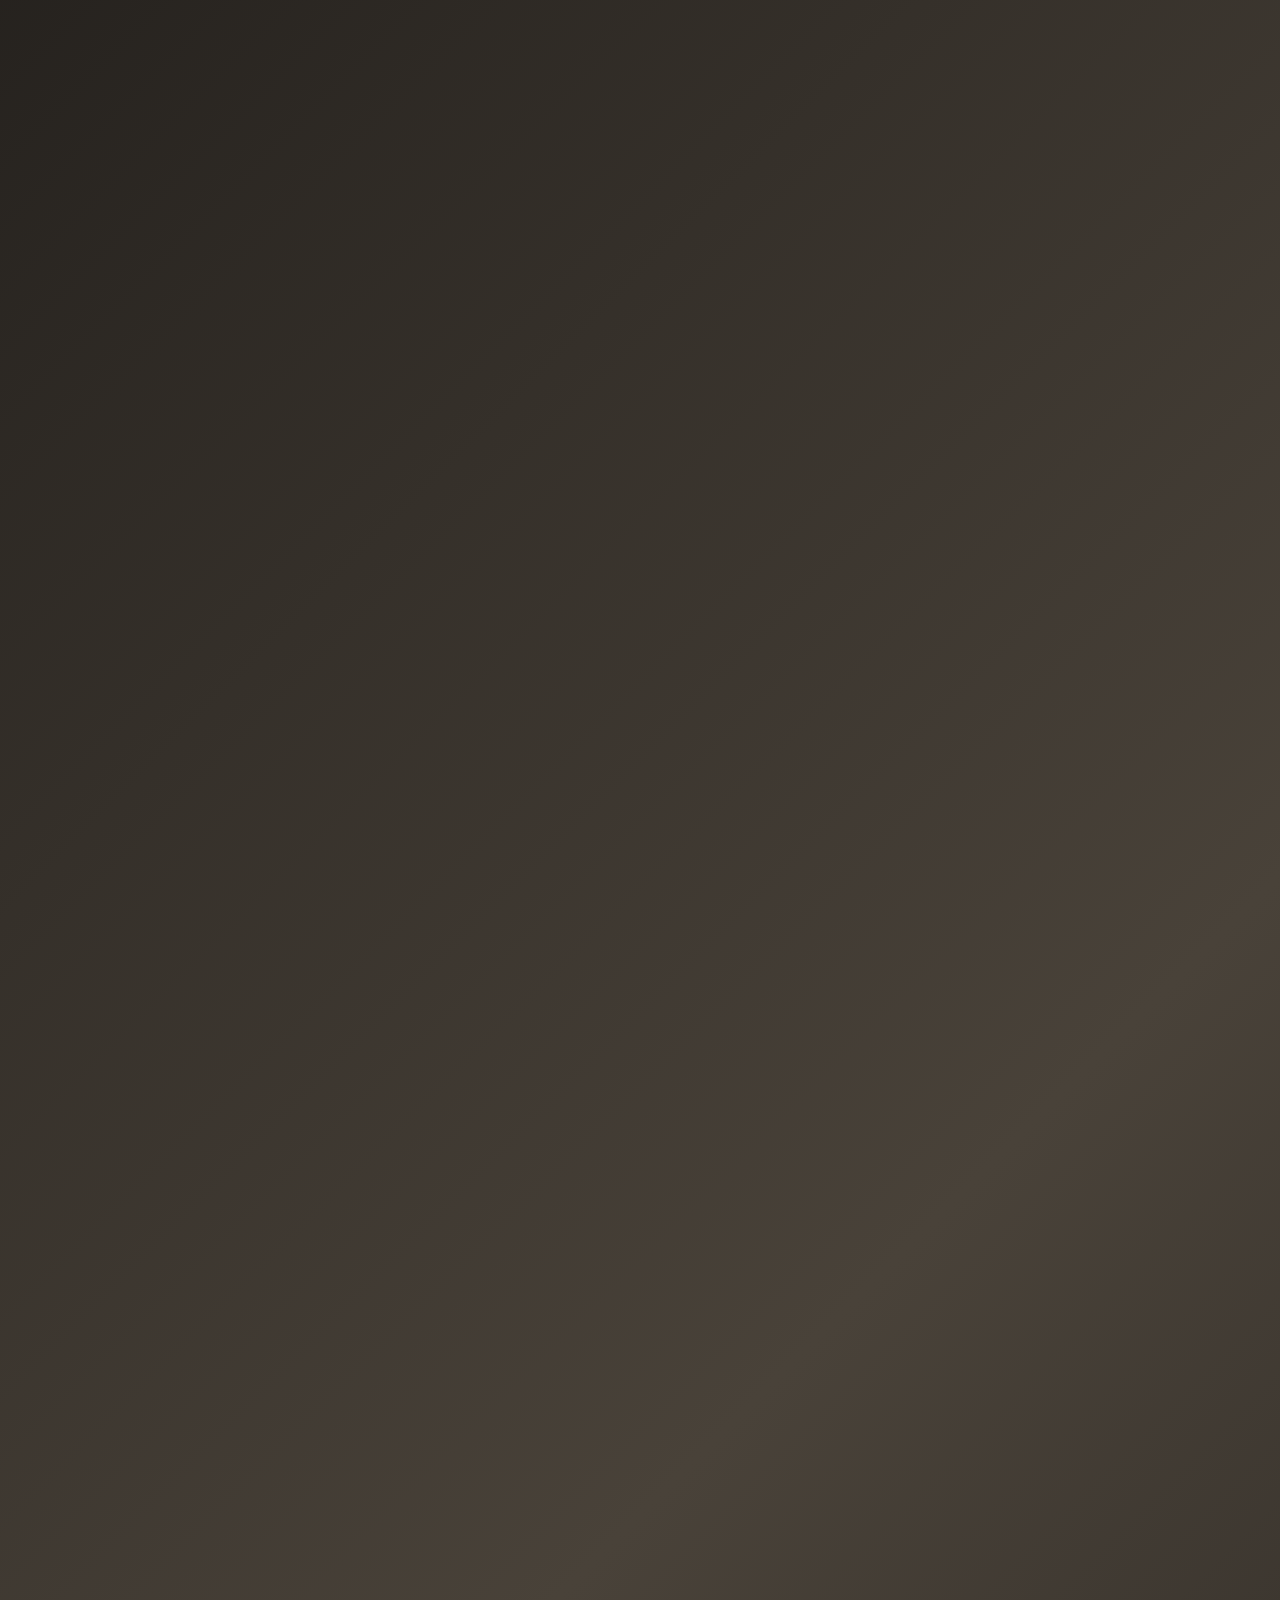
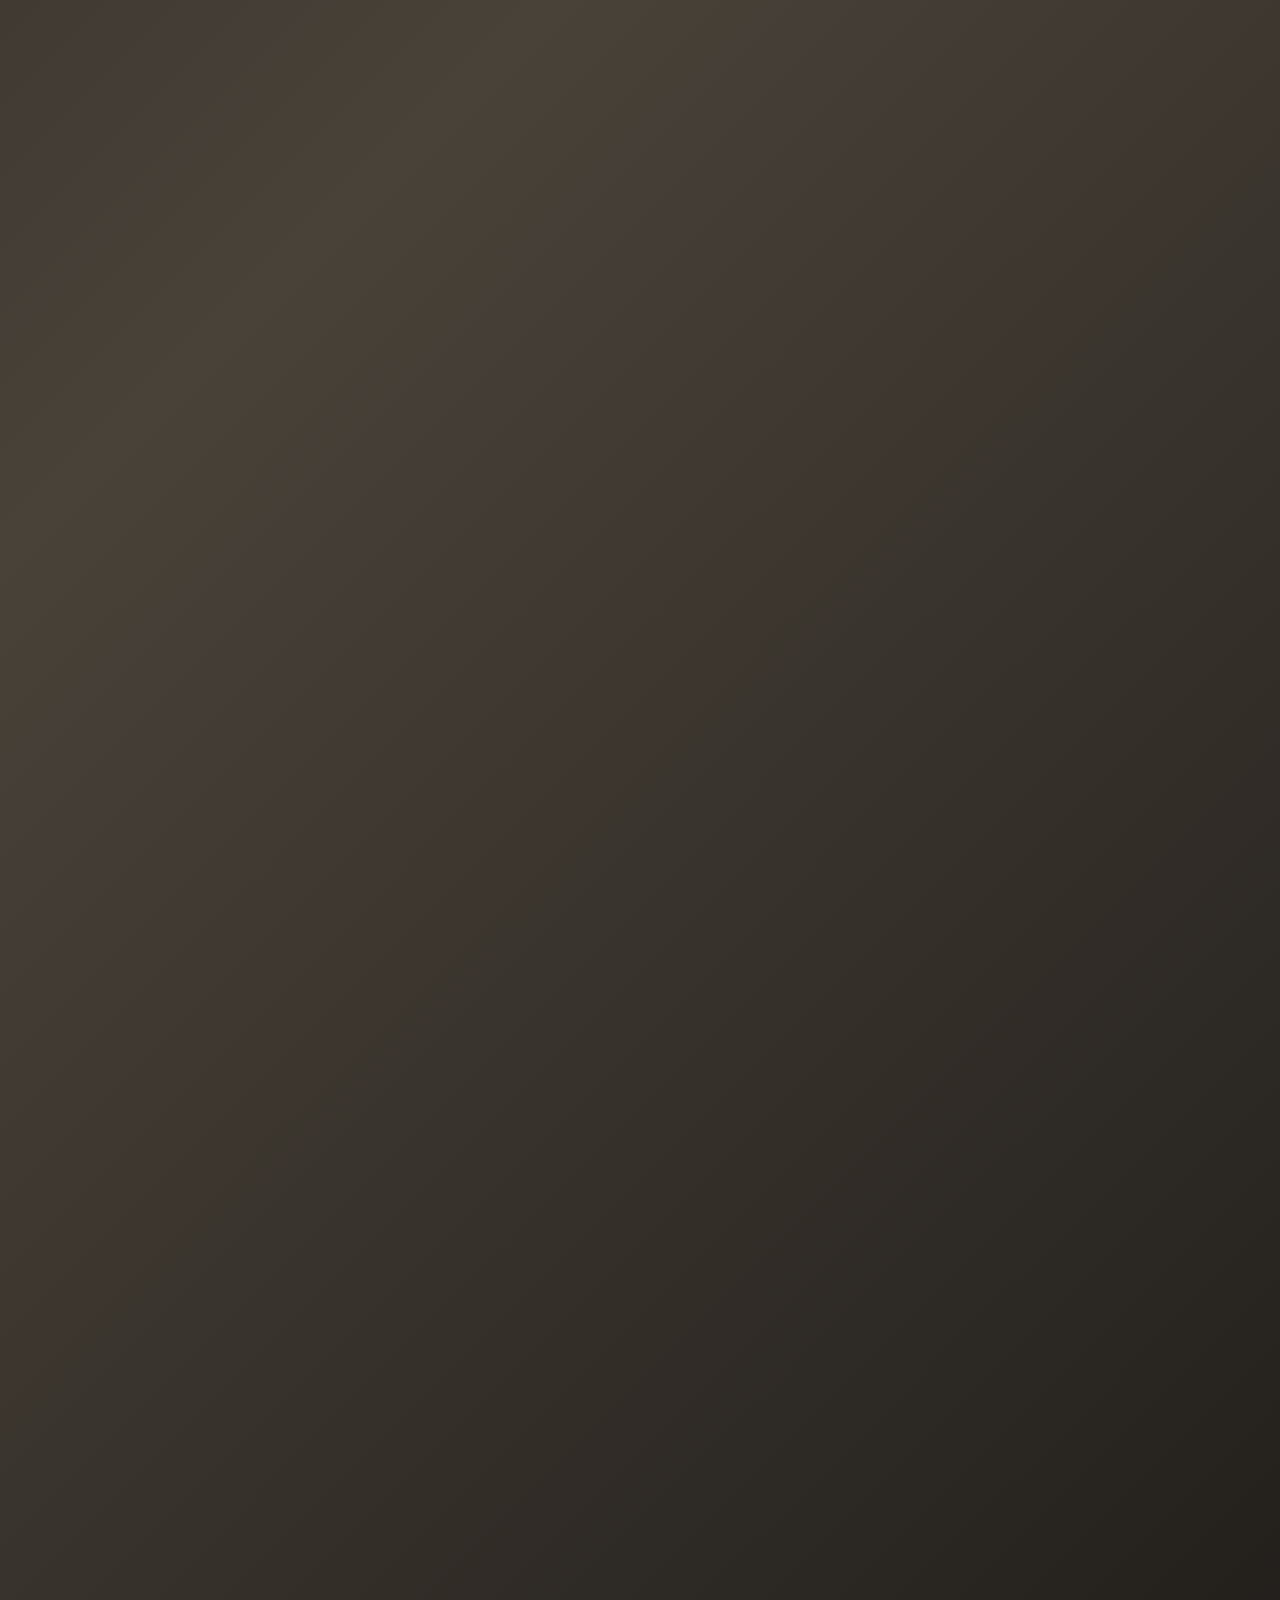
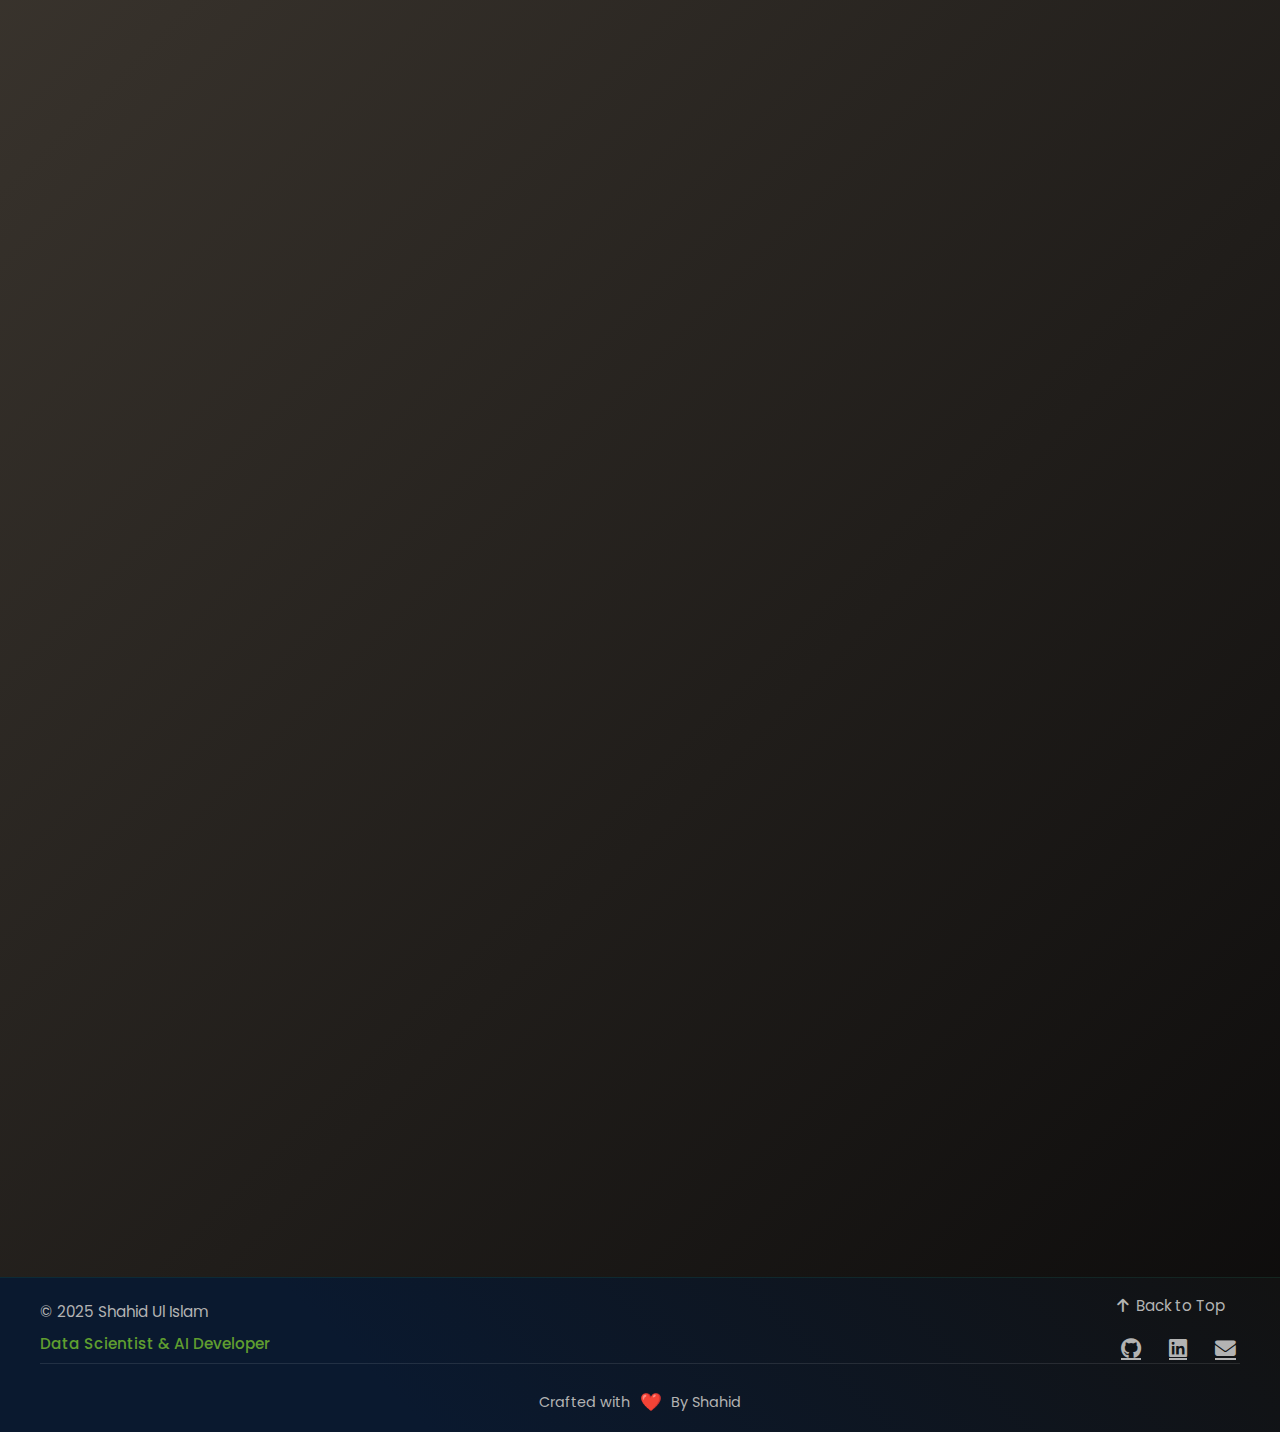
==== commit be503f86: "Update index.html" ====
--- a/index.html
+++ b/index.html
@@ -16,7 +16,7 @@
     <div class="top-bar">
     <div class="logo">
         <img src="img/plogo.png" alt="Personal Logo" class="logo-icon">
-        <span class="logo-text">Shahid's | Portfolio</span>
+        <span class="logo-text">Shahid's || Portfolio</span>
     </div>
     
     <nav class="nav-container">
@@ -38,7 +38,7 @@
         <h1 class="hero-title">
             <span class="dynamic-text">Shahid Ul Islam</span>
             <div class="typewriter">
-                <span class="tagline">Data Scientist & AI Developer</span>
+                <span class="tagline">Data Scientist & AI/ML Engineer</span>
             </div>
         </h1>
         <p class="hero-description">
@@ -94,16 +94,16 @@
           <div class="image-accent"></div>
         </div>
         <div class="tech-stack">
-          <div class="tech-item">AI</div>
-          <div class="tech-item">ML/DL</div>
+          <div class="tech-item">AI/ML</div>
+          <div class="tech-item">NLP/DL</div>
           <div class="tech-item">Data Science</div>
         </div>
       </div>
       <div class="about-text">
         <p class="highlight">
           A Computer Science student fueled by a passion for 
-          <span class="accent">AI</span>, 
-          <span class="accent">ML/DL</span>, and 
+          <span class="accent">AI/ML</span>, 
+          <span class="accent">NLP/DL</span>, and 
           <span class="accent">Data Science</span>.
         </p>
         <div class="about-card">
--- a/styles.css
+++ b/styles.css
@@ -56,7 +56,7 @@
 }
 
 .logo-icon {
-    width: 60px;  /* Adjust the size of your image */
+    width: 50px;  /* Adjust the size of your image */
     height: auto;
     filter: drop-shadow(0 0 5px var(--primary-color)); /* Apply shadow effect like the original */
 }
